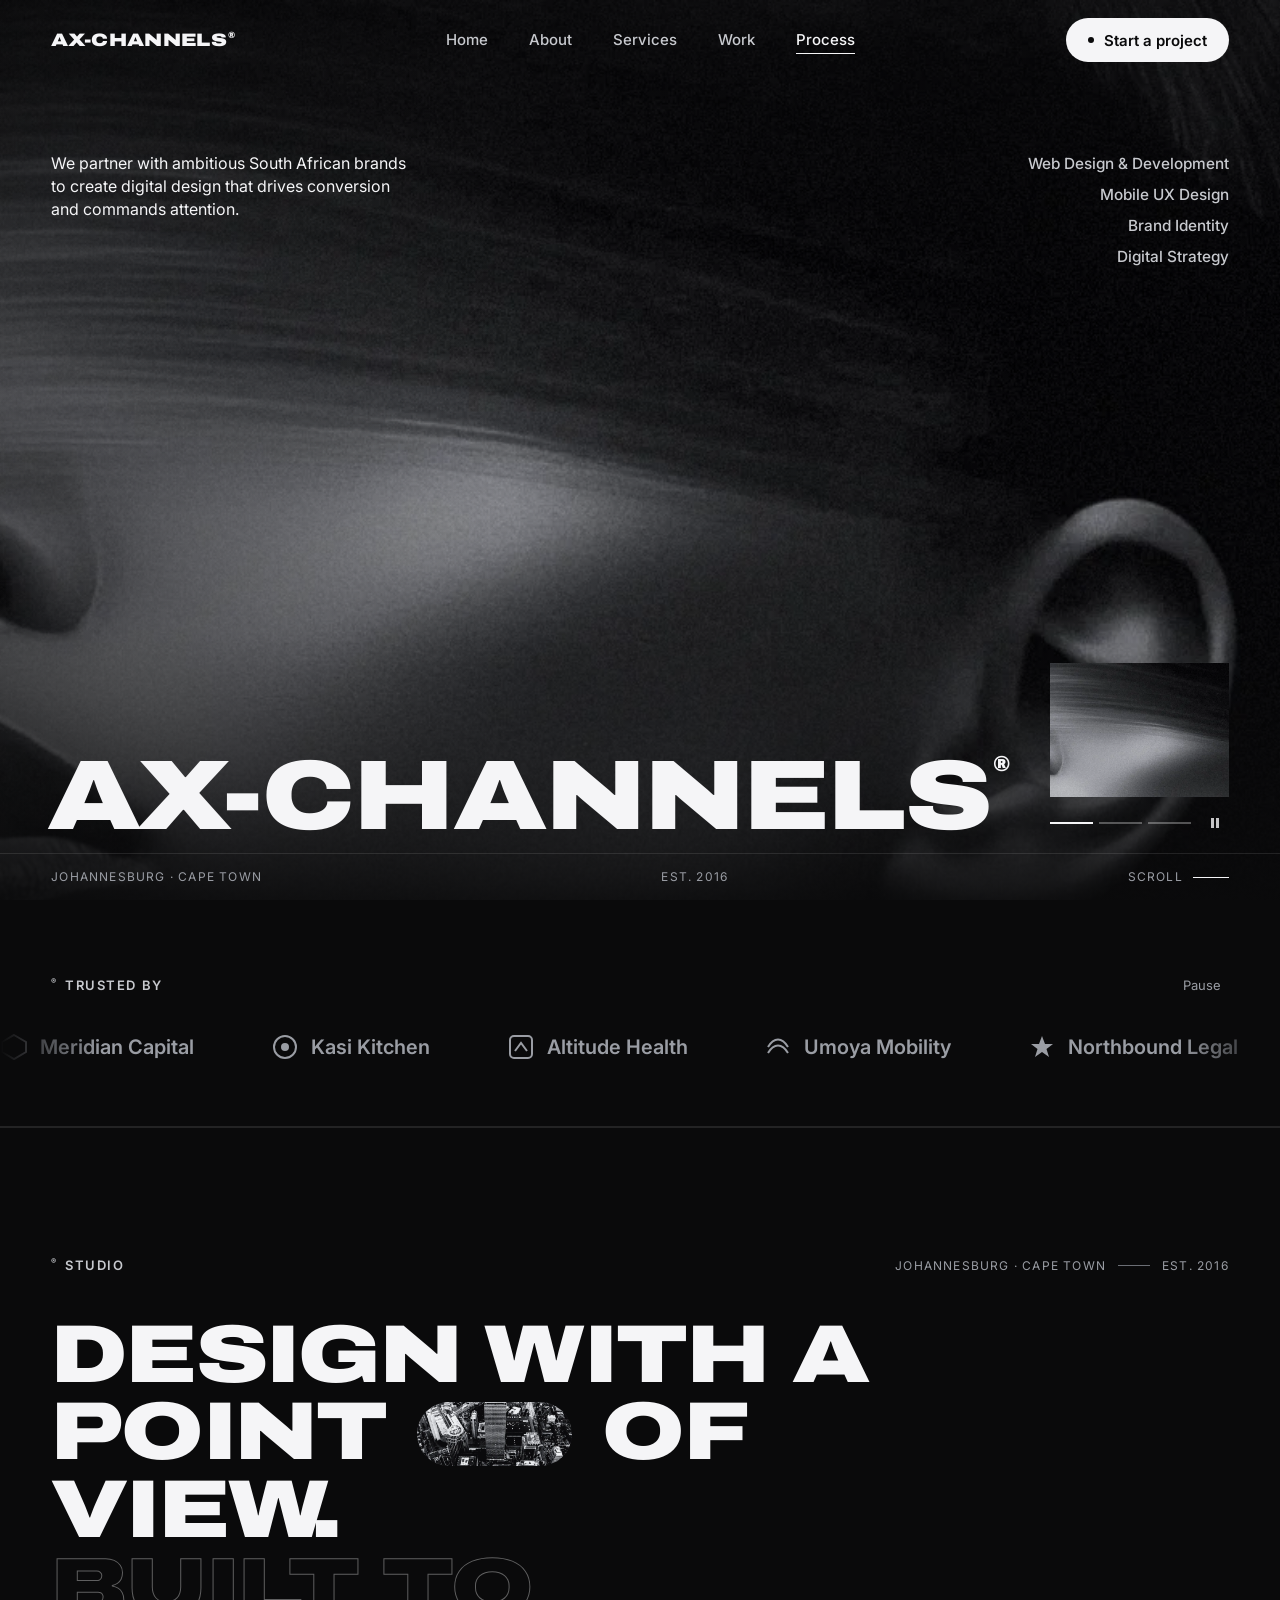
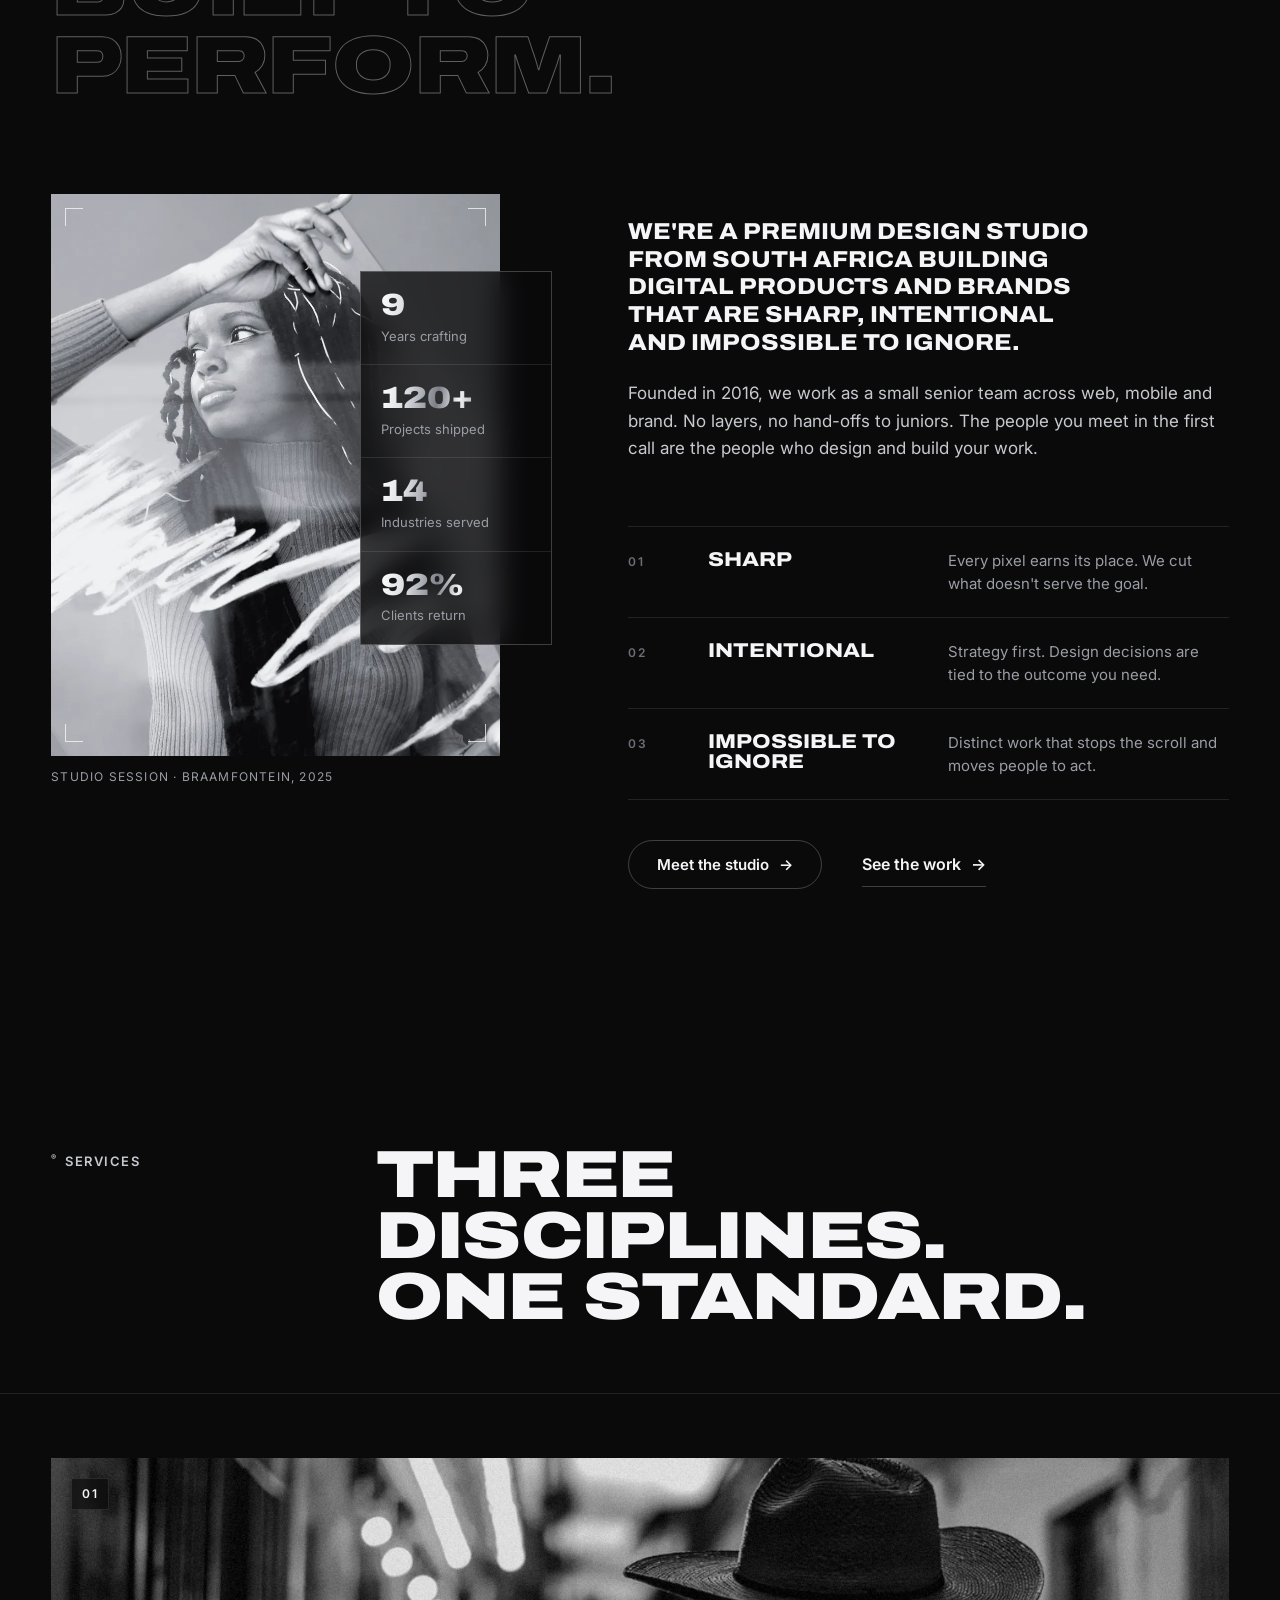
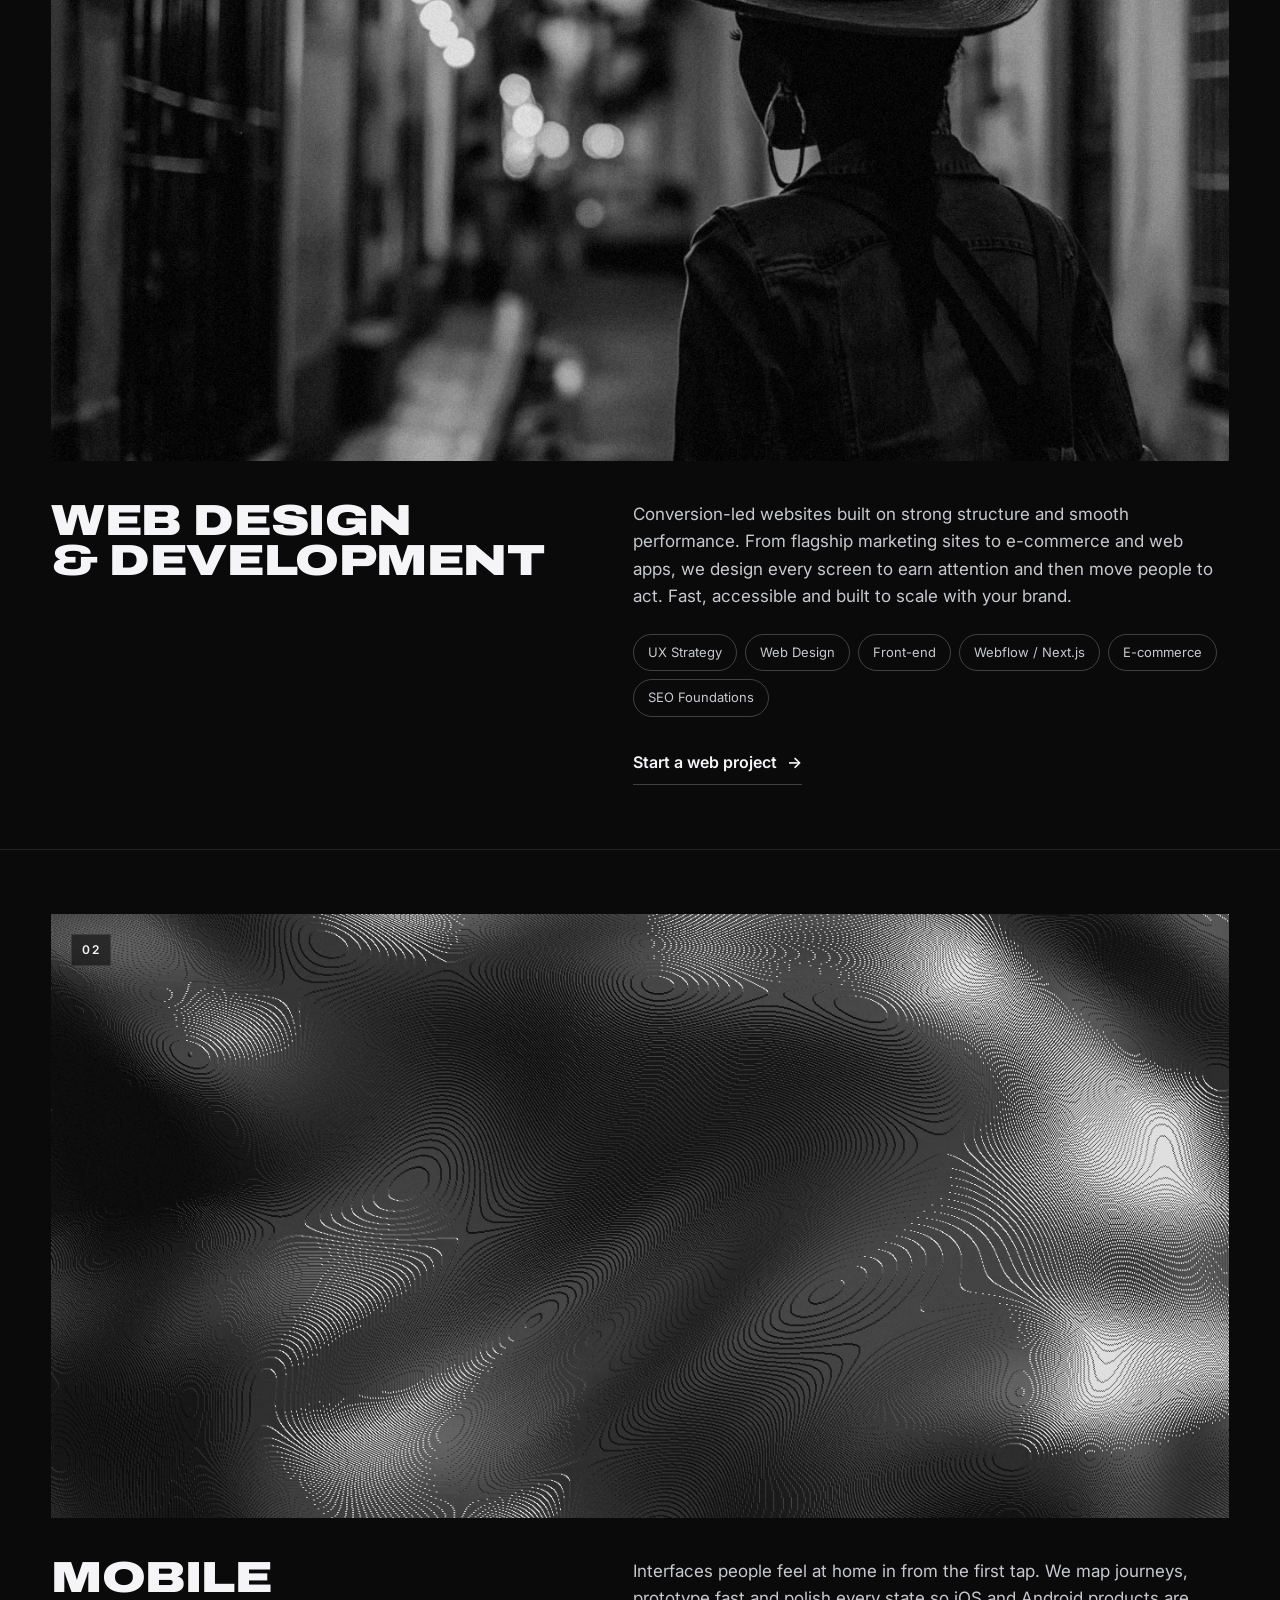
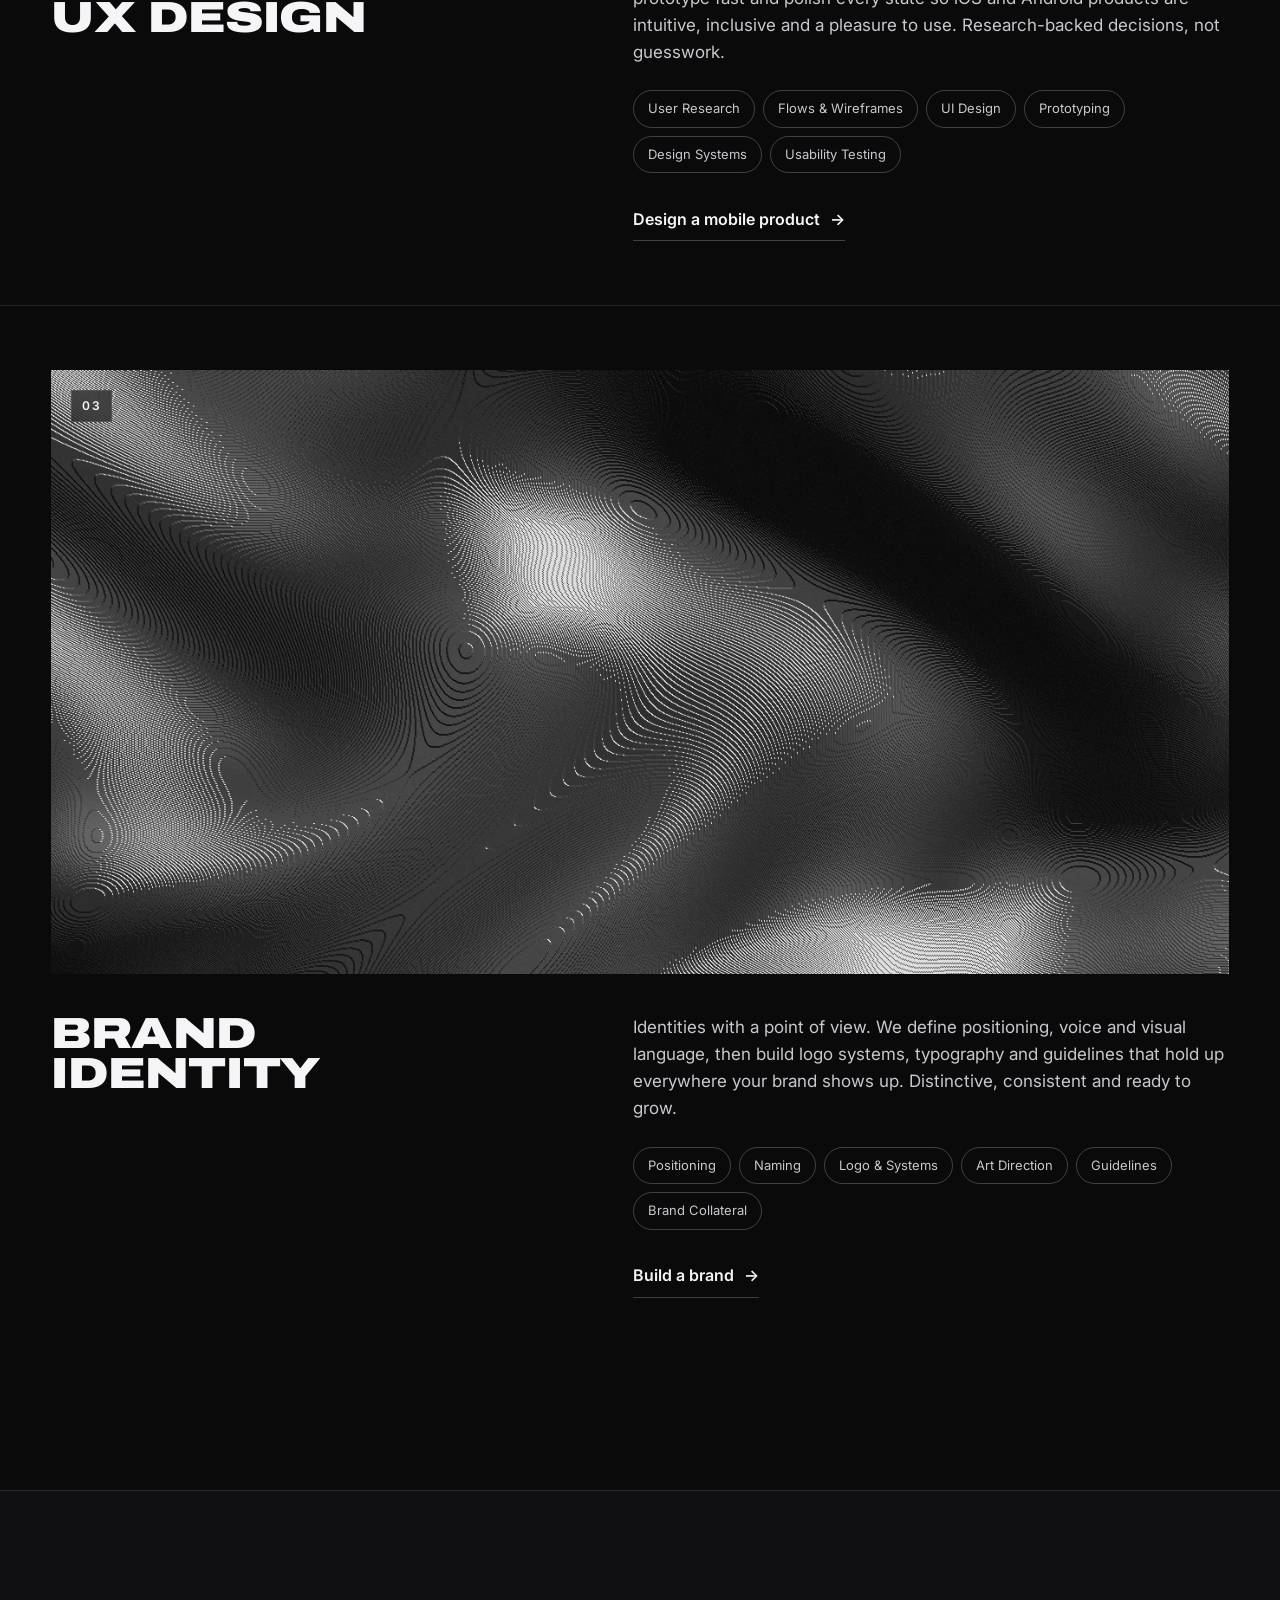
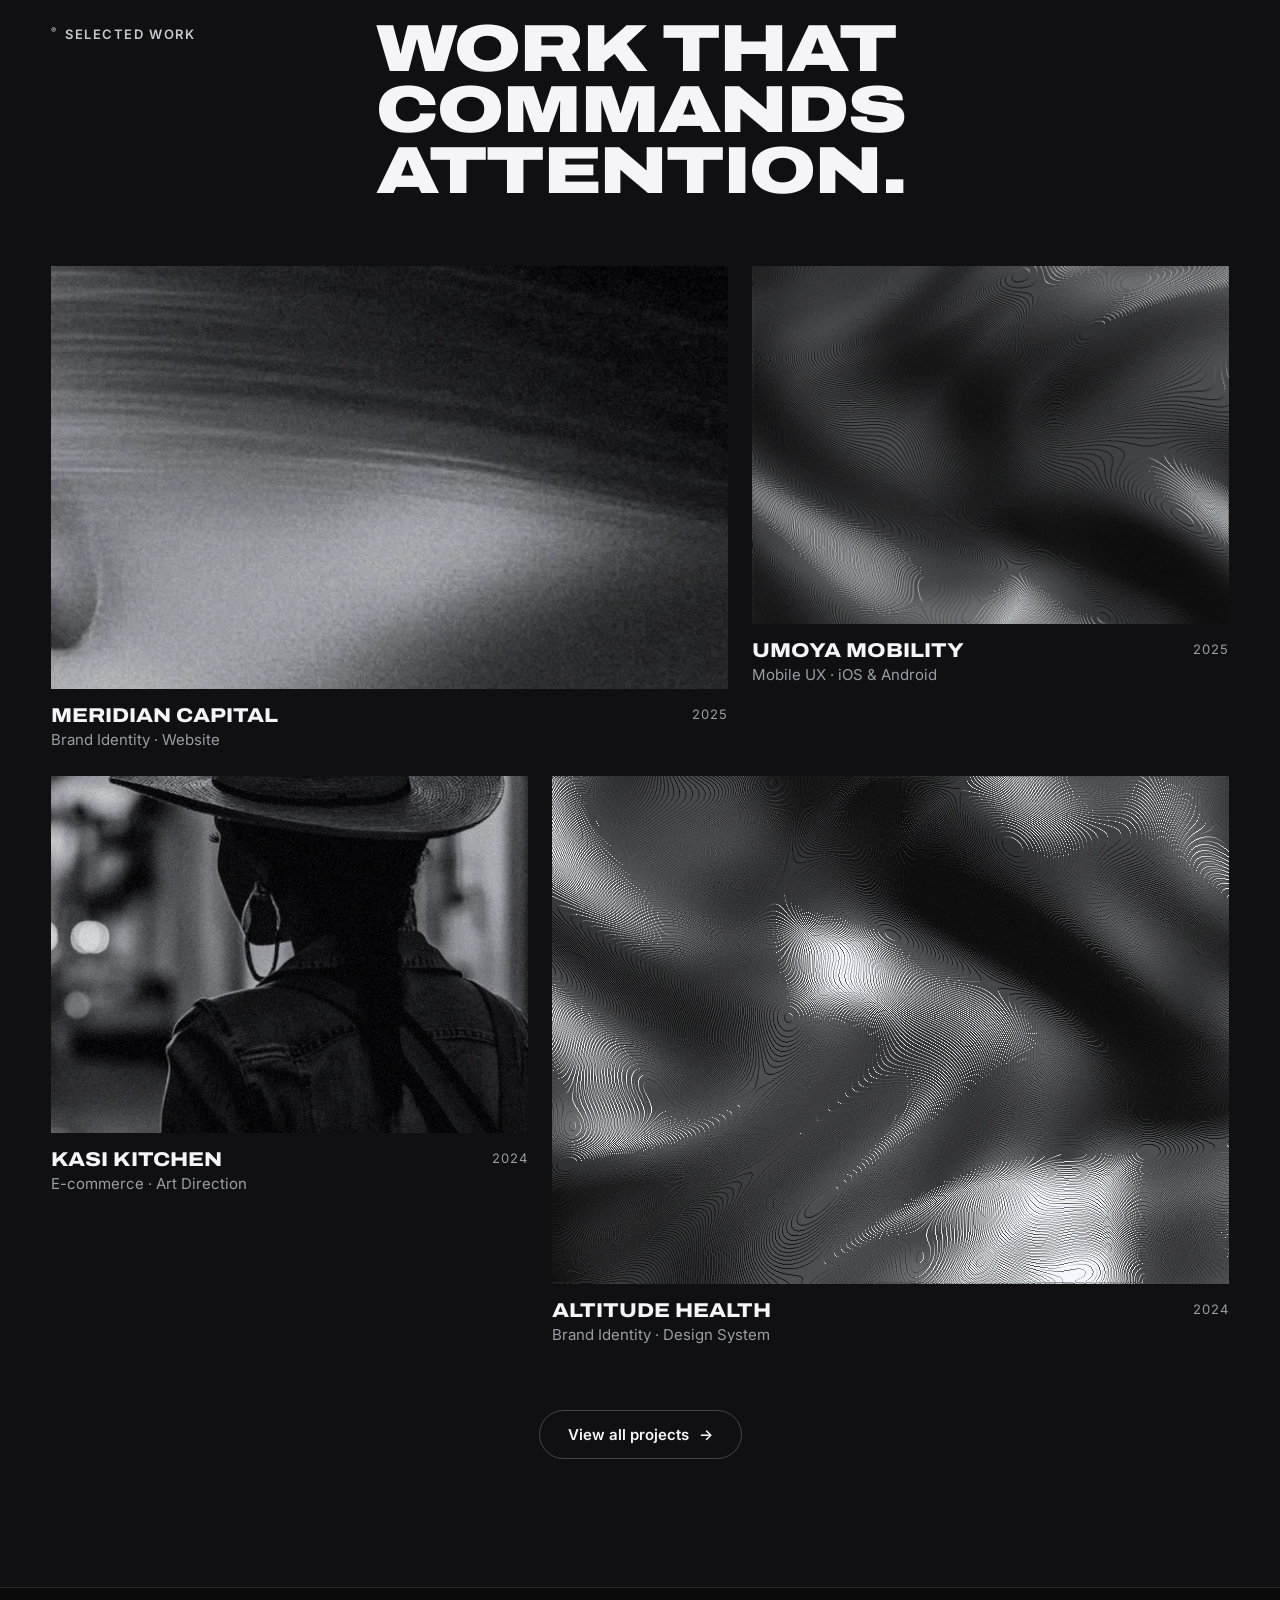
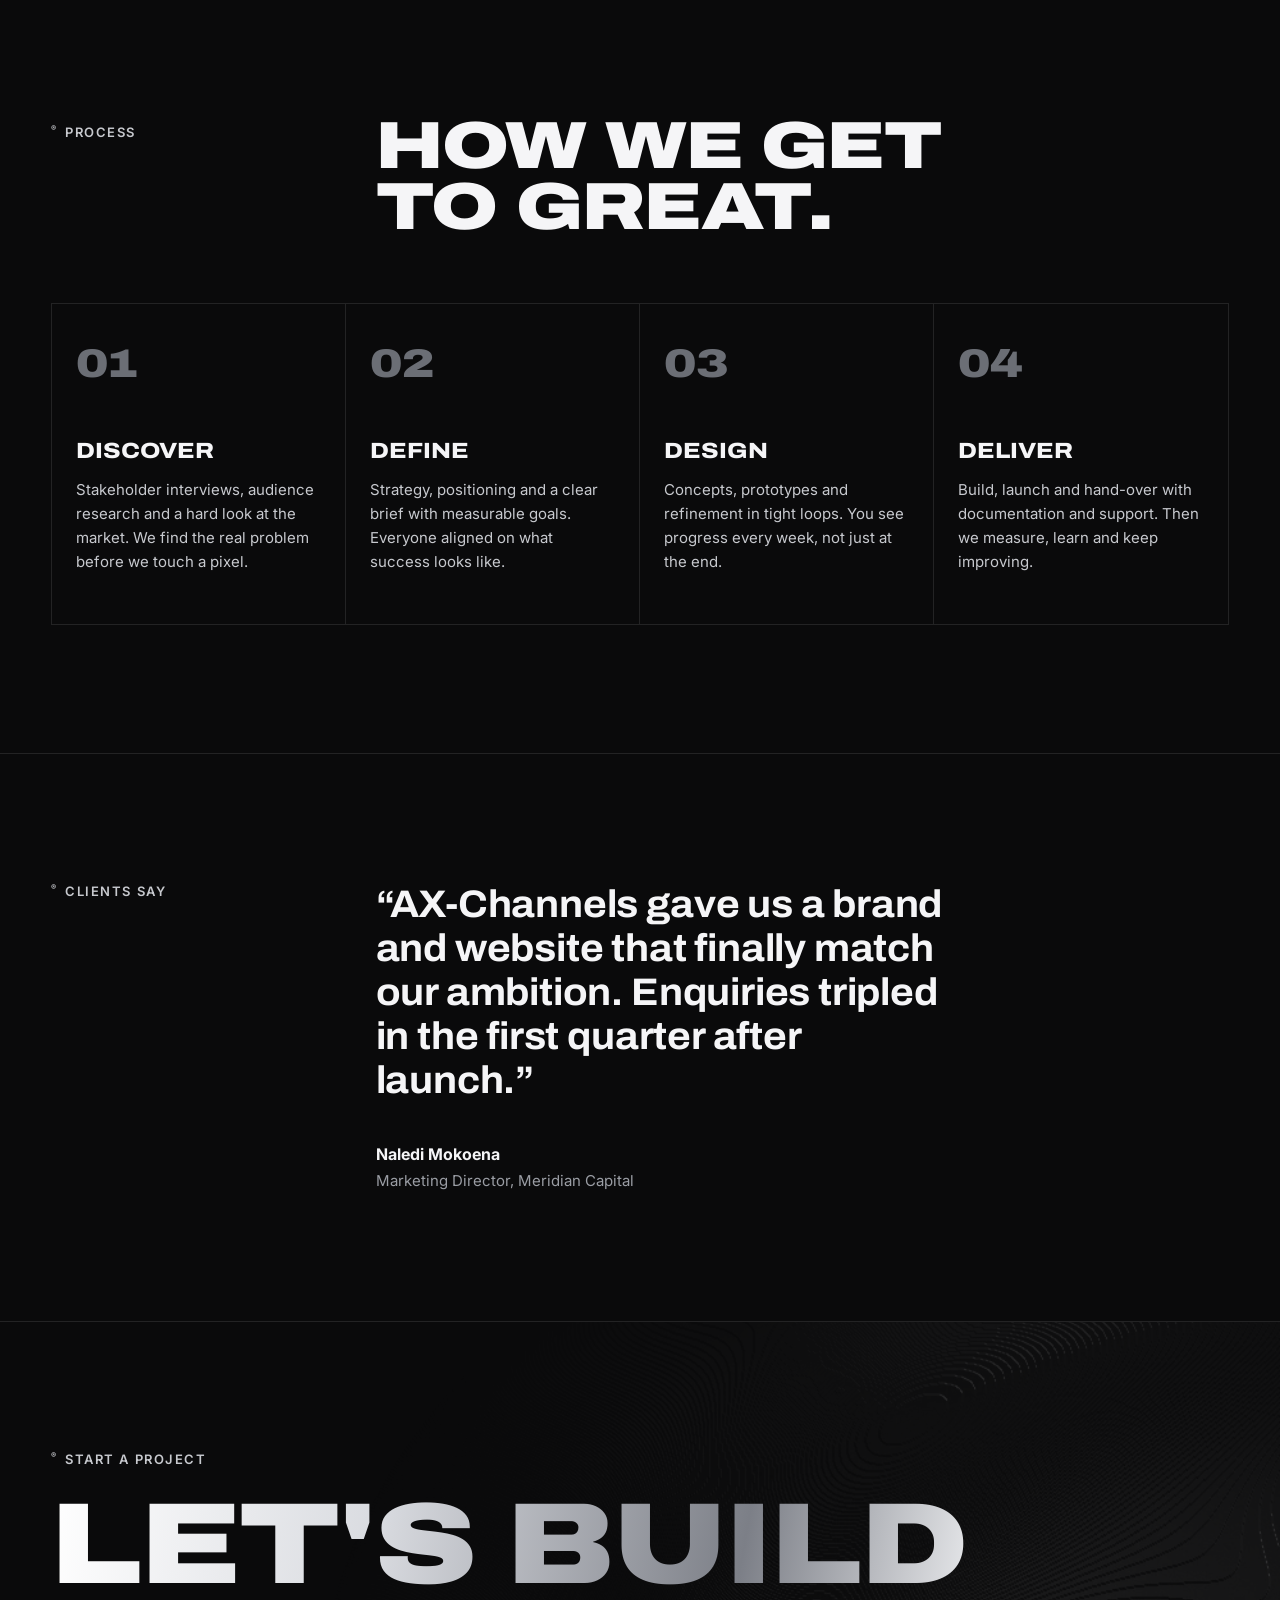
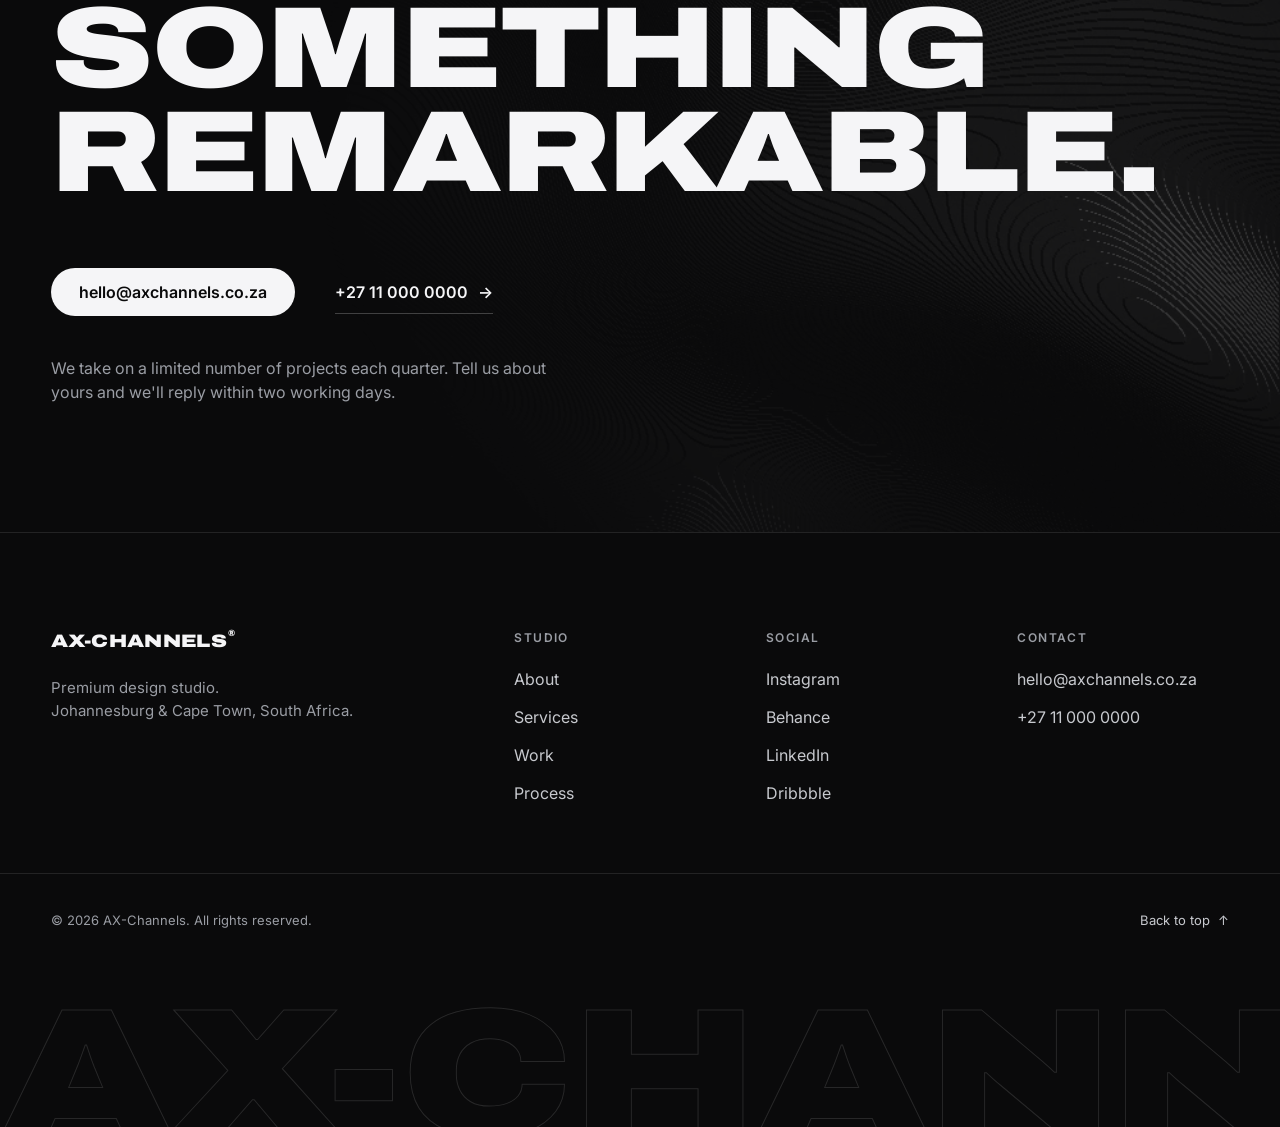
==== standalone-preview/index.html @ f53c07df "Add standalone single-file builds of the three pages Each file inlines the stylesheet, script and th" ====
<!doctype html>
<html lang="en">
<head>
  <meta charset="utf-8">
  <meta name="viewport" content="width=device-width, initial-scale=1">
  <title>AX-Channels® — Premium Design Studio, South Africa</title>
  <meta name="description" content="AX-Channels is a premium South African design studio crafting web design & development, mobile UX and brand identities that command attention and convert.">
  <meta property="og:title" content="AX-Channels® — Premium Design Studio">
  <meta property="og:description" content="Web design & development, mobile UX and brand identity for ambitious brands.">
  <meta property="og:image" content="[data-uri]">
  <meta property="og:type" content="website">
  <meta name="theme-color" content="#0a0a0b">
  <link rel="icon" href="[data-uri]" type="image/svg+xml">
  <link rel="preconnect" href="https://fonts.googleapis.com">
  <link rel="preconnect" href="https://fonts.gstatic.com" crossorigin>
  <link href="https://fonts.googleapis.com/css2?family=Archivo:wdth,wght@100..125,500..900&family=Inter:wght@400;500;600&display=swap" rel="stylesheet">
  <style>
/* ==========================================================================
   AX-Channels® — Design tokens
   Dark · Silver · White. Display: Archivo (wide, heavy). Body: Inter.
   ========================================================================== */
:root {
  --ink: #0a0a0b;
  --ink-2: #101012;
  --ink-3: #18181b;
  --ink-4: #232327;
  --white: #f5f5f7;
  --silver: #c7c9ce;
  --silver-2: #9a9da4;
  --silver-3: #6b6e75;
  --line: rgba(255, 255, 255, 0.10);
  --line-strong: rgba(255, 255, 255, 0.22);
  --chrome: linear-gradient(100deg, #ffffff 0%, #d9dbe0 18%, #7c7f87 38%, #f2f3f5 52%, #8f929a 68%, #ffffff 84%, #c2c4ca 100%);

  --font-display: "Archivo", "Arial Black", Impact, sans-serif;
  --font-body: "Inter", system-ui, -apple-system, "Segoe UI", sans-serif;

  --container: 1440px;
  --gutter: clamp(16px, 4vw, 64px);
  --space-1: 8px;
  --space-2: 16px;
  --space-3: 24px;
  --space-4: 40px;
  --space-5: 64px;
  --space-6: 96px;
  --space-7: 144px;

  --ease-out: cubic-bezier(0.16, 1, 0.3, 1);
  --dur-fast: 180ms;
  --dur: 320ms;
  --dur-slow: 900ms;
  --radius-pill: 999px;
}

/* --------------------------------------------------------------------------
   Reset
   -------------------------------------------------------------------------- */
*, *::before, *::after { box-sizing: border-box; }
html { scroll-behavior: smooth; -webkit-text-size-adjust: 100%; }
body {
  margin: 0;
  background: var(--ink);
  color: var(--white);
  font-family: var(--font-body);
  font-size: 1rem;
  line-height: 1.5;
  -webkit-font-smoothing: antialiased;
  overflow-x: hidden;
}
img { display: block; max-width: 100%; height: auto; }
a { color: inherit; text-decoration: none; }
ul, ol { margin: 0; padding: 0; list-style: none; }
h1, h2, h3, h4, p, figure, blockquote { margin: 0; }
button { font: inherit; color: inherit; background: none; border: 0; padding: 0; cursor: pointer; }
a, button, [role="tab"] { touch-action: manipulation; }

:focus-visible { outline: 2px solid var(--white); outline-offset: 4px; }
.sr-only { position: absolute; width: 1px; height: 1px; overflow: hidden; clip: rect(0 0 0 0); white-space: nowrap; }
.skip-link {
  position: fixed; top: 12px; left: 12px; z-index: 1000;
  padding: 12px 16px; background: var(--white); color: var(--ink);
  font-weight: 600; transform: translateY(-200%);
}
.skip-link:focus { transform: none; }

.container { width: 100%; max-width: var(--container); margin-inline: auto; padding-inline: var(--gutter); }
.section { padding-block: clamp(var(--space-6), 10vw, var(--space-7)); }

/* --------------------------------------------------------------------------
   Typography
   -------------------------------------------------------------------------- */
.eyebrow {
  font-size: 0.8125rem; font-weight: 600; letter-spacing: 0.12em; text-transform: uppercase;
  color: var(--silver);
}
.eyebrow sup { font-size: 0.6em; vertical-align: top; margin-right: 0.35em; }

.display, .display-sm, .display-xl, .wordmark, .brand {
  font-family: var(--font-display);
  font-weight: 900;
  font-variation-settings: "wdth" 125;
  text-transform: uppercase;
  line-height: 0.92;
  letter-spacing: -0.01em;
}
.display { font-size: clamp(2.25rem, 5.2vw, 4.75rem); }
.display-sm { font-size: clamp(1.75rem, 3.4vw, 3rem); }
.display-xl { font-size: clamp(2.75rem, 9vw, 9rem); line-height: 0.9; }

.statement {
  font-family: var(--font-display);
  font-weight: 800;
  font-variation-settings: "wdth" 110;
  text-transform: uppercase;
  font-size: clamp(1.25rem, 2.3vw, 2.125rem);
  line-height: 1.18;
  letter-spacing: 0.005em;
}

.chrome-text {
  background: var(--chrome);
  background-size: 200% 100%;
  -webkit-background-clip: text; background-clip: text;
  color: transparent;
  animation: chrome-sweep 7s linear infinite;
}
@keyframes chrome-sweep { to { background-position: -200% 0; } }

/* --------------------------------------------------------------------------
   Buttons & links
   -------------------------------------------------------------------------- */
.btn {
  display: inline-flex; align-items: center; gap: 10px;
  min-height: 44px; padding: 10px 22px;
  font-weight: 600; font-size: 0.9375rem; line-height: 1;
  border-radius: var(--radius-pill);
  transition: background-color var(--dur) var(--ease-out), color var(--dur) var(--ease-out), transform var(--dur) var(--ease-out), border-color var(--dur) var(--ease-out);
}
.btn-pill { background: var(--white); color: var(--ink); }
.btn-pill .dot { width: 6px; height: 6px; border-radius: 50%; background: currentColor; transition: transform var(--dur) var(--ease-out); }
.btn-pill:hover { background: var(--silver); }
.btn-pill:hover .dot { transform: scale(1.6); }
.btn-solid { background: var(--white); color: var(--ink); padding: 16px 28px; font-size: 1rem; }
.btn-solid:hover { background: var(--silver); transform: translateY(-2px); }
.btn-outline { border: 1px solid var(--line-strong); color: var(--white); padding: 16px 28px; }
.btn-outline:hover { border-color: var(--white); background: rgba(255,255,255,0.05); }

.link-arrow {
  display: inline-flex; align-items: center; gap: 10px; min-height: 44px;
  font-weight: 600; color: var(--white);
  border-bottom: 1px solid var(--line-strong);
  transition: border-color var(--dur) var(--ease-out), gap var(--dur) var(--ease-out);
}
.link-arrow:hover { border-color: var(--white); gap: 16px; }

/* --------------------------------------------------------------------------
   Header
   -------------------------------------------------------------------------- */
.site-header {
  position: fixed; inset: 0 0 auto 0; z-index: 100;
  border-bottom: 1px solid transparent;
  transition: background-color var(--dur) var(--ease-out), border-color var(--dur) var(--ease-out), backdrop-filter var(--dur);
}
.site-header.is-scrolled {
  background: rgba(10, 10, 11, 0.72);
  backdrop-filter: blur(14px); -webkit-backdrop-filter: blur(14px);
  border-color: var(--line);
}
.header-inner { display: flex; align-items: center; justify-content: space-between; gap: var(--space-3); height: 80px; }
.brand { font-size: 1.125rem; letter-spacing: 0.02em; line-height: 1; }
.brand sup { font-size: 0.5em; vertical-align: top; margin-left: 1px; }

.nav-list { display: flex; gap: clamp(20px, 3.2vw, 56px); }
.nav-link {
  display: inline-flex; align-items: center; min-height: 44px;
  font-size: 0.9375rem; font-weight: 500; color: var(--silver);
  position: relative; transition: color var(--dur-fast);
}
.nav-link::after {
  content: ""; position: absolute; left: 0; bottom: 8px; width: 100%; height: 1px;
  background: var(--white); transform: scaleX(0); transform-origin: left;
  transition: transform var(--dur) var(--ease-out);
}
.nav-link:hover, .nav-link.is-active { color: var(--white); }
.nav-link:hover::after, .nav-link.is-active::after { transform: scaleX(1); }

.header-actions { display: flex; align-items: center; gap: var(--space-2); }
.menu-toggle {
  display: none; width: 44px; height: 44px; flex-direction: column; justify-content: center; align-items: center; gap: 6px;
}
.menu-toggle span { display: block; width: 22px; height: 2px; background: var(--white); transition: transform var(--dur) var(--ease-out); }
.menu-toggle[aria-expanded="true"] span:first-child { transform: translateY(4px) rotate(45deg); }
.menu-toggle[aria-expanded="true"] span:last-child { transform: translateY(-4px) rotate(-45deg); }

.mobile-menu {
  background: var(--ink); border-top: 1px solid var(--line);
  padding: var(--space-3) var(--gutter) var(--space-4);
}
.mobile-menu ul { display: grid; gap: 4px; }
.mobile-menu a {
  display: block; padding: 14px 0; font-family: var(--font-display); font-weight: 800;
  font-variation-settings: "wdth" 115; text-transform: uppercase; font-size: 1.75rem; line-height: 1;
  border-bottom: 1px solid var(--line);
}
.mobile-menu .mobile-cta { color: var(--silver); font-family: var(--font-body); font-size: 1rem; font-weight: 600; text-transform: none; border: 0; padding-top: 24px; }

/* --------------------------------------------------------------------------
   Hero
   -------------------------------------------------------------------------- */
.hero {
  position: relative; min-height: 100svh;
  display: flex; flex-direction: column; justify-content: flex-end;
  padding-top: 80px; overflow: hidden; isolation: isolate;
}
.hero-media { position: absolute; inset: 0; z-index: -1; background: var(--ink); }
.hero-slide {
  position: absolute; inset: 0; width: 100%; height: 100%; object-fit: cover; object-position: 42% 45%;
  opacity: 0; transform: scale(1.06);
  transition: opacity 1.1s var(--ease-out), transform 7s linear;
}
.hero-slide.is-active { opacity: 1; transform: scale(1); }
.hero-shade {
  position: absolute; inset: 0;
  background:
    linear-gradient(180deg, rgba(10,10,11,0.5) 0%, rgba(10,10,11,0.08) 35%, rgba(10,10,11,0.3) 70%, rgba(10,10,11,0.94) 100%),
    linear-gradient(90deg, rgba(10,10,11,0.45) 0%, rgba(10,10,11,0) 40%);
}

.hero-grid {
  display: grid; grid-template-columns: minmax(0, 420px) 1fr auto; grid-template-rows: auto 1fr auto;
  gap: var(--space-3); flex: 1; padding-top: clamp(32px, 8vh, 96px);
}
.hero-lede { grid-column: 1; grid-row: 1; max-width: 36ch; font-size: clamp(1rem, 1.25vw, 1.25rem); line-height: 1.45; color: var(--white); }
.hero-services {
  grid-column: 3; grid-row: 1; text-align: right; display: grid; gap: 8px;
  font-size: clamp(0.9375rem, 1.2vw, 1.25rem); font-weight: 500; color: var(--silver);
}
.hero-services li { transition: color var(--dur-fast), transform var(--dur) var(--ease-out); }
.hero-services li:hover { color: var(--white); transform: translateX(-6px); }

.hero-bottom {
  grid-column: 1 / -1; grid-row: 3;
  display: flex; align-items: flex-end; justify-content: space-between; gap: var(--space-4);
  padding-bottom: clamp(56px, 7vh, 80px);
}
.wordmark {
  font-size: clamp(2.5rem, 7vw, 9rem);
  line-height: 0.82; margin-left: -0.04em; flex: 1 1 auto; min-width: 0;
  display: flex; align-items: flex-start;
}
.wordmark.is-fitted { font-size: var(--wordmark-size); }
.wordmark-text { display: inline-block; white-space: nowrap; }
.wordmark sup { font-size: 0.22em; vertical-align: top; margin-top: 0.12em; margin-left: 0.06em; }

.hero-carousel { flex: 0 0 auto; width: clamp(140px, 14vw, 220px); }
.carousel-frame { position: relative; aspect-ratio: 4 / 3; overflow: hidden; background: var(--ink-3); }
.carousel-frame img {
  position: absolute; inset: 0; width: 100%; height: 100%; object-fit: cover;
  opacity: 0; transition: opacity 700ms var(--ease-out);
}
.carousel-frame img.is-active { opacity: 1; }
.carousel-controls { display: flex; align-items: center; gap: 10px; margin-top: 12px; }
.carousel-progress { display: flex; gap: 6px; flex: 1; }
.carousel-progress button { flex: 1; height: 24px; display: flex; align-items: center; }
.carousel-progress i { display: block; width: 100%; height: 2px; background: rgba(255,255,255,0.3); position: relative; overflow: hidden; }
.carousel-progress i::after {
  content: ""; position: absolute; inset: 0; background: var(--white);
  transform: scaleX(0); transform-origin: left;
}
.carousel-progress button.is-active i::after { transform: scaleX(1); transition: transform var(--carousel-dur, 6000ms) linear; }
.carousel-progress button.is-done i::after { transform: scaleX(1); }
.carousel-pause { width: 28px; height: 28px; display: grid; place-items: center; color: var(--white); opacity: 0.8; }
.carousel-pause:hover { opacity: 1; }
.carousel-pause .ico-play { display: none; }
.carousel-pause[aria-pressed="true"] .ico-play { display: block; }
.carousel-pause[aria-pressed="true"] .ico-pause { display: none; }
.hero-carousel.is-paused .carousel-progress button.is-active i::after { transition: none; transform: scaleX(1); }

.hero-meta {
  position: absolute; left: 0; right: 0; bottom: 0;
  display: flex; justify-content: space-between; gap: var(--space-3);
  padding-block: 14px; border-top: 1px solid var(--line);
  font-size: 0.75rem; letter-spacing: 0.1em; text-transform: uppercase; color: var(--silver-2);
}
.scroll-hint { display: inline-flex; align-items: center; gap: 10px; }
.scroll-hint i { width: 36px; height: 1px; background: var(--silver-2); position: relative; overflow: hidden; }
.scroll-hint i::after { content: ""; position: absolute; inset: 0; background: var(--white); animation: slide-x 1.8s var(--ease-out) infinite; }
@keyframes slide-x { from { transform: translateX(-100%); } to { transform: translateX(100%); } }

/* --------------------------------------------------------------------------
   Marquee
   -------------------------------------------------------------------------- */
.marquee-section { padding-block: var(--space-5); border-bottom: 1px solid var(--line); }
.marquee-head { display: flex; justify-content: space-between; align-items: center; margin-bottom: var(--space-3); }
.marquee-pause { font-size: 0.8125rem; color: var(--silver-2); min-height: 44px; padding-inline: 8px; }
.marquee-pause:hover { color: var(--white); }
.marquee { overflow: hidden; mask-image: linear-gradient(90deg, transparent, #000 8%, #000 92%, transparent); -webkit-mask-image: linear-gradient(90deg, transparent, #000 8%, #000 92%, transparent); }
.marquee-track {
  display: flex; gap: clamp(40px, 6vw, 96px); width: max-content;
  animation: marquee 40s linear infinite;
}
.marquee.is-paused .marquee-track, .marquee:hover .marquee-track, .marquee:focus-within .marquee-track { animation-play-state: paused; }
.marquee-track li {
  display: inline-flex; align-items: center; gap: 12px; white-space: nowrap;
  font-weight: 600; font-size: 1.25rem; color: var(--silver-2);
  transition: color var(--dur-fast);
}
.marquee-track li:hover { color: var(--white); }
@keyframes marquee { to { transform: translateX(-50%); } }

/* --------------------------------------------------------------------------
   Layout helpers
   -------------------------------------------------------------------------- */
.split { display: grid; grid-template-columns: minmax(180px, 1fr) minmax(0, 3fr); gap: var(--space-4); align-items: start; }
.section-head { display: grid; grid-template-columns: minmax(180px, 1fr) minmax(0, 3fr); gap: var(--space-4); margin-bottom: var(--space-5); align-items: start; }
.section-head .eyebrow { padding-top: 0.5em; }

/* --------------------------------------------------------------------------
   Studio (home) — editorial manifesto + framed portrait with ledger
   -------------------------------------------------------------------------- */
.studio { border-top: 1px solid var(--line); overflow: hidden; }
.studio-top { display: flex; justify-content: space-between; align-items: center; gap: var(--space-3); margin-bottom: var(--space-4); }
.studio-tag { display: inline-flex; align-items: center; gap: 12px; font-size: 0.75rem; letter-spacing: 0.1em; text-transform: uppercase; color: var(--silver-2); }
.studio-tag i { width: 32px; height: 1px; background: var(--silver-3); }

.studio-manifesto { font-size: clamp(2.25rem, 6.4vw, 6.25rem); line-height: 0.95; max-width: 14ch; }
.studio-manifesto .line { display: block; }
.studio-manifesto .muted { color: transparent; -webkit-text-stroke: 1px rgba(255,255,255,0.35); }
.inline-media {
  display: inline-block; vertical-align: -0.08em; width: 1.9em; height: 0.78em; margin-inline: 0.08em;
  overflow: hidden; border-radius: var(--radius-pill); background: var(--ink-3);
  transition: width var(--dur-slow) var(--ease-out);
}
.inline-media img { width: 100%; height: 100%; object-fit: cover; object-position: 50% 40%; transform: scale(1.15); transition: transform 6s linear; }
.studio-manifesto:hover .inline-media { width: 2.6em; }
.studio-manifesto:hover .inline-media img { transform: scale(1); }

.studio-grid {
  display: grid; grid-template-columns: minmax(0, 5fr) minmax(0, 6fr);
  gap: clamp(var(--space-4), 6vw, var(--space-7)); margin-top: clamp(var(--space-5), 7vw, var(--space-6)); align-items: start;
}
.studio-figure { position: relative; padding-right: clamp(24px, 4vw, 56px); }
.studio-frame { position: relative; aspect-ratio: 4 / 5; overflow: hidden; background: var(--ink-3); }
.studio-frame img { width: 100%; height: 100%; object-fit: cover; object-position: 55% 30%; transform: scale(1.04); transition: transform 1.4s var(--ease-out); }
.studio-figure:hover .studio-frame img { transform: scale(1); }
.studio-frame .corner { position: absolute; width: 18px; height: 18px; border: 1px solid rgba(255,255,255,0.7); }
.studio-frame .tl { top: 14px; left: 14px; border-right: 0; border-bottom: 0; }
.studio-frame .tr { top: 14px; right: 14px; border-left: 0; border-bottom: 0; }
.studio-frame .bl { bottom: 14px; left: 14px; border-right: 0; border-top: 0; }
.studio-frame .br { bottom: 14px; right: 14px; border-left: 0; border-top: 0; }
.studio-figure figcaption { margin-top: 12px; font-size: 0.75rem; letter-spacing: 0.1em; text-transform: uppercase; color: var(--silver-2); }

.ledger {
  position: absolute; right: 0; top: clamp(32px, 6vw, 80px); width: clamp(150px, 15vw, 210px);
  display: grid; background: rgba(10,10,11,0.78); backdrop-filter: blur(14px); -webkit-backdrop-filter: blur(14px);
  border: 1px solid var(--line-strong);
}
.ledger > div { padding: 18px 20px; border-bottom: 1px solid var(--line); }
.ledger > div:last-child { border-bottom: 0; }
.ledger strong {
  display: block; font-family: var(--font-display); font-weight: 900; font-variation-settings: "wdth" 120;
  font-size: clamp(1.625rem, 2.4vw, 2.25rem); line-height: 1;
  background: var(--chrome); -webkit-background-clip: text; background-clip: text; color: transparent;
}
.ledger span { display: block; margin-top: 6px; color: var(--silver-2); font-size: 0.8125rem; }

.studio-body { padding-top: clamp(0px, 2vw, 24px); }
.studio-lede {
  font-family: var(--font-display); font-weight: 800; font-variation-settings: "wdth" 110; text-transform: uppercase;
  font-size: clamp(1.125rem, 1.8vw, 1.625rem); line-height: 1.2; max-width: 30ch;
}
.studio-copy { margin-top: var(--space-3); color: var(--silver); font-size: 1.0625rem; line-height: 1.6; max-width: 54ch; }

.principles { margin-top: var(--space-5); border-top: 1px solid var(--line); }
.principles li {
  display: grid; grid-template-columns: 56px minmax(0, 1fr) minmax(0, 1.3fr); gap: var(--space-3); align-items: baseline;
  padding: 22px 0; border-bottom: 1px solid var(--line); transition: padding-left var(--dur) var(--ease-out);
}
.principles li:hover { padding-left: 8px; }
.principle-no { font-size: 0.75rem; letter-spacing: 0.12em; color: var(--silver-3); font-weight: 600; }
.principles h3 { font-family: var(--font-display); font-weight: 800; font-variation-settings: "wdth" 115; text-transform: uppercase; font-size: 1.25rem; line-height: 1; }
.principles p { color: var(--silver-2); font-size: 0.9375rem; line-height: 1.5; }
.studio-actions { display: flex; flex-wrap: wrap; align-items: center; gap: var(--space-3) var(--space-4); margin-top: var(--space-4); }

/* legacy stats (kept for inner pages) */
.stats {
  display: grid; grid-template-columns: repeat(4, 1fr); gap: var(--space-3);
  margin-top: var(--space-5); padding-top: var(--space-4); border-top: 1px solid var(--line);
}
.stats strong {
  display: block; font-family: var(--font-display); font-weight: 900; font-variation-settings: "wdth" 120;
  font-size: clamp(2rem, 3.6vw, 3.5rem); line-height: 1;
  background: var(--chrome); -webkit-background-clip: text; background-clip: text; color: transparent;
}
.stats span { display: block; margin-top: 10px; color: var(--silver-2); font-size: 0.9375rem; }

/* --------------------------------------------------------------------------
   Services
   -------------------------------------------------------------------------- */
.service { padding-block: var(--space-5); border-top: 1px solid var(--line); }
.service-media { position: relative; overflow: hidden; aspect-ratio: 16 / 8.2; background: var(--ink-3); }
.service-media img { width: 100%; height: 100%; object-fit: cover; transform: scale(1.03); transition: transform 1.2s var(--ease-out), filter 1.2s var(--ease-out); filter: grayscale(1) brightness(0.9); }
.service:hover .service-media img { transform: scale(1); filter: grayscale(1) brightness(1); }
.service-media .index {
  position: absolute; top: 20px; left: 20px; padding: 6px 10px;
  font-size: 0.75rem; letter-spacing: 0.12em; font-weight: 600;
  background: rgba(10,10,11,0.6); backdrop-filter: blur(8px); border: 1px solid var(--line);
}
.service-body {
  display: grid; grid-template-columns: minmax(0, 1fr) minmax(0, 1.1fr); gap: var(--space-4);
  padding-top: var(--space-4);
}
.service-body p { font-size: 1.0625rem; line-height: 1.6; color: var(--silver); max-width: 60ch; }
.tags { display: flex; flex-wrap: wrap; gap: 8px; margin-block: var(--space-3); }
.tags li { padding: 8px 14px; border: 1px solid var(--line-strong); border-radius: var(--radius-pill); font-size: 0.8125rem; color: var(--silver); white-space: nowrap; }

/* --------------------------------------------------------------------------
   Work
   -------------------------------------------------------------------------- */
.work { background: var(--ink-2); border-block: 1px solid var(--line); }
.work-grid { display: grid; grid-template-columns: repeat(12, 1fr); gap: var(--space-3); }
.work-card { display: block; position: relative; }
.span-7 { grid-column: span 7; }
.span-5 { grid-column: span 5; }
.work-card figure { overflow: hidden; aspect-ratio: 4 / 3; background: var(--ink-3); }
.work-card.tall figure { aspect-ratio: 16 / 10; }
.work-card img { width: 100%; height: 100%; object-fit: cover; transition: transform 1.2s var(--ease-out); }
.work-card:hover img { transform: scale(1.04); }
.work-meta { display: grid; grid-template-columns: 1fr auto; gap: 4px 16px; padding-top: 16px; }
.work-meta h3 { font-family: var(--font-display); font-weight: 800; font-variation-settings: "wdth" 115; text-transform: uppercase; font-size: 1.25rem; line-height: 1; }
.work-meta p { grid-column: 1; color: var(--silver-2); font-size: 0.9375rem; }
.work-meta span { grid-column: 2; grid-row: 1 / span 2; color: var(--silver-2); font-size: 0.8125rem; letter-spacing: 0.08em; }
.work-foot { margin-top: var(--space-5); display: flex; justify-content: center; }

/* --------------------------------------------------------------------------
   Process
   -------------------------------------------------------------------------- */
.steps { display: grid; grid-template-columns: repeat(4, 1fr); border: 1px solid var(--line); }
.steps li { padding: var(--space-4) var(--space-3); border-right: 1px solid var(--line); display: grid; align-content: start; gap: var(--space-2); min-height: 320px; transition: background-color var(--dur); }
.steps li:last-child { border-right: 0; }
.steps li:hover { background: rgba(255,255,255,0.03); }
.step-no { font-family: var(--font-display); font-weight: 900; font-variation-settings: "wdth" 125; font-size: 2.5rem; line-height: 1; color: var(--silver-3); margin-bottom: var(--space-4); }
.steps h3 { font-family: var(--font-display); font-weight: 800; font-variation-settings: "wdth" 115; text-transform: uppercase; font-size: 1.375rem; line-height: 1; }
.steps p { color: var(--silver); font-size: 0.9375rem; line-height: 1.6; }

/* --------------------------------------------------------------------------
   Testimonial
   -------------------------------------------------------------------------- */
.testimonial { border-top: 1px solid var(--line); }
.quote blockquote {
  font-family: var(--font-display); font-weight: 700; font-variation-settings: "wdth" 105;
  font-size: clamp(1.5rem, 3vw, 2.75rem); line-height: 1.15; letter-spacing: -0.005em; max-width: 24ch;
}
.quote figcaption { margin-top: var(--space-4); display: grid; gap: 4px; }
.quote figcaption span { color: var(--silver-2); font-size: 0.9375rem; }

/* --------------------------------------------------------------------------
   CTA
   -------------------------------------------------------------------------- */
.cta { position: relative; overflow: hidden; border-top: 1px solid var(--line); }
.cta-bg {
  position: absolute; inset: 0; z-index: -1;
  background: url("[data-uri]") center / cover no-repeat;
  opacity: 0.22; filter: grayscale(1);
  mask-image: radial-gradient(70% 90% at 80% 50%, #000 20%, transparent 80%);
  -webkit-mask-image: radial-gradient(70% 90% at 80% 50%, #000 20%, transparent 80%);
}
.cta .display-xl { margin-top: var(--space-3); }
.cta-row { display: flex; flex-wrap: wrap; align-items: center; gap: var(--space-3) var(--space-4); margin-top: var(--space-5); }
.cta-note { margin-top: var(--space-4); color: var(--silver-2); max-width: 52ch; }

/* --------------------------------------------------------------------------
   Inner pages — hero
   -------------------------------------------------------------------------- */
.page-hero { position: relative; padding-top: calc(80px + clamp(48px, 8vw, 112px)); padding-bottom: clamp(var(--space-5), 7vw, var(--space-6)); overflow: hidden; }
.page-hero-grid { display: grid; grid-template-columns: minmax(0, 7fr) minmax(0, 5fr); gap: clamp(var(--space-4), 5vw, var(--space-6)); align-items: end; }
.page-hero .display-xl { margin-top: var(--space-3); font-size: clamp(2.5rem, 6.1vw, 5.75rem); overflow-wrap: anywhere; }
.page-hero .lede { margin-top: var(--space-4); max-width: 46ch; color: var(--silver); font-size: clamp(1rem, 1.3vw, 1.25rem); line-height: 1.55; }
.page-hero-figure { position: relative; aspect-ratio: 4 / 5; overflow: hidden; background: var(--ink-3); }
.page-hero-figure img { width: 100%; height: 100%; object-fit: cover; object-position: 50% 20%; transform: scale(1.06); animation: settle 2.4s var(--ease-out) forwards; }
@keyframes settle { to { transform: scale(1); } }
.page-hero-figure .tag {
  position: absolute; left: 16px; bottom: 16px; padding: 8px 12px;
  font-size: 0.75rem; letter-spacing: 0.12em; text-transform: uppercase; font-weight: 600;
  background: rgba(10,10,11,0.6); backdrop-filter: blur(8px); border: 1px solid var(--line);
}
.page-meta {
  display: flex; justify-content: space-between; gap: var(--space-3); flex-wrap: wrap;
  margin-top: clamp(var(--space-4), 5vw, var(--space-5)); padding-top: 14px; border-top: 1px solid var(--line);
  font-size: 0.75rem; letter-spacing: 0.1em; text-transform: uppercase; color: var(--silver-2);
}

/* --------------------------------------------------------------------------
   About — story
   -------------------------------------------------------------------------- */
.story { border-top: 1px solid var(--line); }
.story-grid { display: grid; grid-template-columns: minmax(180px, 1fr) minmax(0, 2fr) minmax(0, 1.4fr); gap: var(--space-4); align-items: start; }
.story-copy p { color: var(--silver); font-size: 1.0625rem; line-height: 1.65; max-width: 56ch; }
.story-copy p + p { margin-top: var(--space-3); }
.story-copy .statement { color: var(--white); margin-bottom: var(--space-4); max-width: 22ch; }
.story-figure { position: relative; margin-top: clamp(0px, 6vw, 96px); }
.story-figure .frame { aspect-ratio: 3 / 4; overflow: hidden; background: var(--ink-3); }
.story-figure img { width: 100%; height: 100%; object-fit: cover; object-position: 50% 15%; }
.story-figure .pull {
  position: absolute; left: clamp(-48px, -4vw, -24px); bottom: clamp(24px, 4vw, 56px); max-width: 22ch;
  padding: 20px 22px; background: var(--ink); border: 1px solid var(--line-strong);
  font-family: var(--font-display); font-weight: 700; font-variation-settings: "wdth" 105; font-size: 1.0625rem; line-height: 1.25;
}
.story-figure figcaption { margin-top: 12px; font-size: 0.75rem; letter-spacing: 0.1em; text-transform: uppercase; color: var(--silver-2); }

/* --------------------------------------------------------------------------
   About — values
   -------------------------------------------------------------------------- */
.values { background: var(--ink-2); border-block: 1px solid var(--line); }
.values-grid { display: grid; grid-template-columns: repeat(2, 1fr); border: 1px solid var(--line); }
.values-grid li { padding: var(--space-4); border-right: 1px solid var(--line); border-bottom: 1px solid var(--line); display: grid; grid-template-columns: 64px 1fr; gap: var(--space-3); transition: background-color var(--dur); }
.values-grid li:nth-child(2n) { border-right: 0; }
.values-grid li:nth-last-child(-n+2) { border-bottom: 0; }
.values-grid li:hover { background: rgba(255,255,255,0.03); }
.values-grid .no { font-family: var(--font-display); font-weight: 900; font-variation-settings: "wdth" 125; font-size: 2rem; line-height: 1; color: var(--silver-3); }
.values-grid h3 { font-family: var(--font-display); font-weight: 800; font-variation-settings: "wdth" 115; text-transform: uppercase; font-size: clamp(1.375rem, 2.2vw, 1.875rem); line-height: 1; }
.values-grid p { margin-top: 14px; color: var(--silver); font-size: 0.9375rem; line-height: 1.6; max-width: 44ch; }

/* --------------------------------------------------------------------------
   About — culture
   -------------------------------------------------------------------------- */
.culture-grid { display: grid; grid-template-columns: minmax(0, 5fr) minmax(0, 7fr); gap: clamp(var(--space-4), 6vw, var(--space-7)); align-items: center; }
.culture-figure { aspect-ratio: 1; overflow: hidden; background: var(--ink-3); position: relative; }
.culture-figure img { width: 100%; height: 100%; object-fit: cover; object-position: 60% 30%; filter: brightness(0.95); transition: transform 1.4s var(--ease-out); }
.culture-figure:hover img { transform: scale(1.03); }
.culture-figure::after { content: ""; position: absolute; inset: 0; background: linear-gradient(180deg, transparent 60%, rgba(10,10,11,0.6)); pointer-events: none; }
.culture-figure .tag { position: absolute; left: 16px; bottom: 16px; font-size: 0.75rem; letter-spacing: 0.1em; text-transform: uppercase; color: var(--silver); }
.culture-body .display { max-width: 12ch; margin-top: var(--space-3); }
.facts { display: grid; grid-template-columns: repeat(2, 1fr); gap: 0 var(--space-4); margin-top: var(--space-5); border-top: 1px solid var(--line); }
.facts > div { display: grid; gap: 4px; padding: 18px 0; border-bottom: 1px solid var(--line); }
.facts dt { font-size: 0.75rem; letter-spacing: 0.12em; text-transform: uppercase; color: var(--silver-2); font-weight: 600; }
.facts dd { margin: 0; font-weight: 500; }

/* --------------------------------------------------------------------------
   About — timeline
   -------------------------------------------------------------------------- */
.timeline { border-top: 1px solid var(--line); }
.timeline-track { display: grid; grid-template-columns: repeat(5, 1fr); border-top: 1px solid var(--line-strong); }
.timeline-track li { padding: var(--space-3) var(--space-3) var(--space-3) 0; border-right: 1px solid var(--line); margin-right: var(--space-3); position: relative; }
.timeline-track li::before { content: ""; position: absolute; top: -1px; left: 0; width: 32px; height: 1px; background: var(--white); }
.timeline-track li:last-child { border-right: 0; margin-right: 0; }
.timeline-track .year { font-family: var(--font-display); font-weight: 900; font-variation-settings: "wdth" 120; font-size: clamp(1.75rem, 3vw, 2.75rem); line-height: 1; background: var(--chrome); -webkit-background-clip: text; background-clip: text; color: transparent; }
.timeline-track h3 { margin-top: 14px; font-weight: 600; font-size: 1rem; }
.timeline-track p { margin-top: 6px; color: var(--silver-2); font-size: 0.9375rem; line-height: 1.5; }

/* --------------------------------------------------------------------------
   Work page — filters & grid
   -------------------------------------------------------------------------- */
.filters { display: flex; flex-wrap: wrap; gap: 8px; margin-top: var(--space-4); }
.filters button {
  min-height: 44px; padding: 10px 18px; border: 1px solid var(--line-strong); border-radius: var(--radius-pill);
  font-size: 0.875rem; font-weight: 600; color: var(--silver);
  transition: background-color var(--dur-fast), color var(--dur-fast), border-color var(--dur-fast);
}
.filters button:hover { color: var(--white); border-color: var(--white); }
.filters button[aria-pressed="true"] { background: var(--white); color: var(--ink); border-color: var(--white); }
.filters .count { margin-left: 8px; font-size: 0.75rem; color: var(--silver-3); }
.filters button[aria-pressed="true"] .count { color: var(--silver-3); }

.work-page { padding-top: 0; background: var(--ink); border: 0; }
.work-page .work-grid { grid-auto-flow: dense; }
.work-card.span-4 { grid-column: span 4; }
.work-card.span-6 { grid-column: span 6; }
.work-card.span-8 { grid-column: span 8; }
/* row-matched ratios: every card in a row resolves to the same height */
.work-card.ar-7-5 figure { aspect-ratio: 7 / 5; }
.work-card.ar-8-5 figure { aspect-ratio: 8 / 5; }
.work-card.ar-6-5 figure { aspect-ratio: 6 / 5; }
.work-card.ar-4-5 figure { aspect-ratio: 4 / 5; }
.work-card.ar-1 figure { aspect-ratio: 1; }
.work-card figure { position: relative; }
.work-card .ref { position: absolute; top: 14px; left: 14px; font-size: 0.75rem; letter-spacing: 0.12em; font-weight: 600; padding: 6px 10px; background: rgba(10,10,11,0.6); backdrop-filter: blur(8px); border: 1px solid var(--line); }
.work-card .hover-cta {
  position: absolute; right: 14px; bottom: 14px; display: inline-flex; align-items: center; gap: 8px;
  padding: 10px 16px; border-radius: var(--radius-pill); background: var(--white); color: var(--ink);
  font-size: 0.8125rem; font-weight: 600; opacity: 0; transform: translateY(8px);
  transition: opacity var(--dur) var(--ease-out), transform var(--dur) var(--ease-out);
}
.work-card:hover .hover-cta, .work-card:focus-visible .hover-cta { opacity: 1; transform: none; }
.work-card.is-hidden { display: none; }
.work-card.is-entering { animation: card-in 600ms var(--ease-out) both; }
@keyframes card-in { from { opacity: 0; transform: translateY(16px); } }
.work-empty { padding: var(--space-5) 0; color: var(--silver-2); text-align: center; }

.outcomes { border-top: 1px solid var(--line); }
.outcomes .stats { margin-top: 0; padding-top: 0; border: 0; }

/* --------------------------------------------------------------------------
   Footer
   -------------------------------------------------------------------------- */
.site-footer { border-top: 1px solid var(--line); padding-top: var(--space-6); overflow: hidden; }
.footer-grid { display: grid; grid-template-columns: 2fr 1fr 1fr 1fr; gap: var(--space-4); }
.footer-brand p { margin-top: var(--space-3); color: var(--silver-2); font-size: 0.9375rem; }
.site-footer h4 { font-size: 0.75rem; letter-spacing: 0.12em; text-transform: uppercase; color: var(--silver-2); margin-bottom: var(--space-2); font-weight: 600; }
.site-footer ul { display: grid; gap: 6px; }
.site-footer ul a { display: inline-block; min-height: 32px; line-height: 32px; color: var(--silver); transition: color var(--dur-fast); }
.site-footer ul a:hover { color: var(--white); }
.footer-bottom {
  display: flex; justify-content: space-between; align-items: center; gap: var(--space-3); flex-wrap: wrap;
  margin-top: var(--space-5); padding-block: var(--space-3); border-top: 1px solid var(--line);
  font-size: 0.8125rem; color: var(--silver-2);
}
.back-top { color: var(--silver); min-height: 44px; display: inline-flex; align-items: center; gap: 8px; }
.back-top:hover { color: var(--white); }
.footer-wordmark {
  font-family: var(--font-display); font-weight: 900; font-variation-settings: "wdth" 125;
  font-size: clamp(3rem, 14.2vw, 16rem); line-height: 0.75; text-align: center; white-space: nowrap;
  color: transparent; -webkit-text-stroke: 1px rgba(255,255,255,0.12);
  margin-top: var(--space-3); transform: translateY(12%);
  user-select: none;
}

/* --------------------------------------------------------------------------
   Motion: reveal & cursor
   -------------------------------------------------------------------------- */
.reveal { opacity: 0; transform: translateY(28px); transition: opacity var(--dur-slow) var(--ease-out), transform var(--dur-slow) var(--ease-out); }
.reveal.is-in { opacity: 1; transform: none; }
.no-js .reveal { opacity: 1; transform: none; }

.cursor {
  position: fixed; top: 0; left: 0; z-index: 999; width: 12px; height: 12px; border-radius: 50%;
  background: var(--white); mix-blend-mode: difference; pointer-events: none;
  transform: translate(-50%, -50%); opacity: 0;
  transition: width var(--dur) var(--ease-out), height var(--dur) var(--ease-out), opacity var(--dur);
}
body.has-cursor .cursor { opacity: 1; }
body.has-cursor .cursor.is-hover { width: 56px; height: 56px; }
@media (hover: none), (pointer: coarse) { .cursor { display: none; } }

/* --------------------------------------------------------------------------
   Responsive
   -------------------------------------------------------------------------- */
@media (max-width: 1024px) {
  .footer-grid { grid-template-columns: 1fr 1fr; }
  .story-grid { grid-template-columns: 1fr 1.4fr; }
  .story-grid > .eyebrow { grid-column: 1 / -1; }
  .timeline-track { grid-template-columns: repeat(3, 1fr); }
  .timeline-track li { margin-bottom: var(--space-3); }
  .timeline-track li:nth-child(3n) { border-right: 0; }
  .steps { grid-template-columns: repeat(2, 1fr); }
  .steps li { min-height: 260px; border-bottom: 1px solid var(--line); }
  .steps li:nth-child(2n) { border-right: 0; }
  .steps li:nth-last-child(-n+2) { border-bottom: 0; }
  .service-body { grid-template-columns: 1fr; gap: var(--space-3); }
}

@media (max-width: 860px) {
  .nav { display: none; }
  .menu-toggle { display: flex; }
  .header-actions .btn-pill { display: none; }
  .header-inner { height: 68px; }
  .hero { padding-top: 68px; }

  .hero-grid { grid-template-columns: 1fr; grid-template-rows: auto auto 1fr auto; }
  .hero-lede { grid-column: 1; grid-row: 1; }
  .hero-services { grid-column: 1; grid-row: 2; text-align: left; }
  .hero-bottom { grid-row: 4; flex-direction: column; align-items: flex-start; gap: var(--space-4); }
  .hero-carousel { width: 160px; }
  .hero-slide { object-position: 25% 50%; }
  .wordmark { display: block; font-size: 11vw; }
  .wordmark-text { white-space: normal; overflow-wrap: anywhere; }
  .hero-meta span:nth-child(2) { display: none; }

  .split, .section-head { grid-template-columns: 1fr; gap: var(--space-3); }
  .studio-top { flex-direction: column; align-items: flex-start; gap: 12px; }
  .studio-manifesto { max-width: none; }
  .studio-grid { grid-template-columns: 1fr; gap: var(--space-4); }
  .studio-figure { padding-right: 0; }
  .ledger { position: static; width: auto; grid-template-columns: repeat(2, 1fr); margin-top: var(--space-3); backdrop-filter: none; }
  .ledger > div:nth-child(odd) { border-right: 1px solid var(--line); }
  .ledger > div:nth-last-child(-n+2) { border-bottom: 0; }
  .principles li { grid-template-columns: 40px 1fr; gap: 8px var(--space-2); }
  .principles p { grid-column: 2; }
  .page-hero { padding-top: calc(68px + var(--space-5)); }
  .page-hero-grid { grid-template-columns: 1fr; }
  .page-hero .display-xl { font-size: clamp(2.5rem, 11vw, 4.5rem); }
  .page-hero-figure { aspect-ratio: 4 / 3; }
  .story-grid { grid-template-columns: 1fr; }
  .story-figure { margin-top: 0; }
  .story-figure .pull { position: static; margin-top: 12px; max-width: none; }
  .values-grid { grid-template-columns: 1fr; }
  .values-grid li { border-right: 0; padding: var(--space-3); }
  .values-grid li:nth-last-child(-n+2) { border-bottom: 1px solid var(--line); }
  .values-grid li:last-child { border-bottom: 0; }
  .culture-grid { grid-template-columns: 1fr; }
  .facts { grid-template-columns: 1fr; }
  .work-card.span-4, .work-card.span-6, .work-card.span-8 { grid-column: span 12; }
  .work-card.ar-7-5 figure, .work-card.ar-8-5 figure, .work-card.ar-6-5 figure, .work-card.ar-4-5 figure, .work-card.ar-1 figure { aspect-ratio: 4 / 3; }
  .work-card .hover-cta { display: none; }
  .section-head { margin-bottom: var(--space-4); }
  .stats { grid-template-columns: repeat(2, 1fr); }
  .work-grid { gap: var(--space-3); }
  .span-7, .span-5 { grid-column: span 12; }
  .work-card.tall figure, .work-card figure { aspect-ratio: 4 / 3; }
  .service-media { aspect-ratio: 4 / 3; }
}

@media (max-width: 520px) {
  .steps { grid-template-columns: 1fr; }
  .timeline-track { grid-template-columns: 1fr; }
  .timeline-track li { border-right: 0; margin-right: 0; }
  .ledger > div { padding: 14px 16px; }
  .steps li { border-right: 0; min-height: 0; }
  .steps li:nth-last-child(-n+2) { border-bottom: 1px solid var(--line); }
  .steps li:last-child { border-bottom: 0; }
  .footer-grid { grid-template-columns: 1fr; }
  .hero-carousel { width: 140px; }
}

/* --------------------------------------------------------------------------
   Reduced motion: render final states, no auto-rotation
   -------------------------------------------------------------------------- */
@media (prefers-reduced-motion: reduce) {
  html { scroll-behavior: auto; }
  *, *::before, *::after { animation-duration: 0.001ms !important; animation-iteration-count: 1 !important; transition-duration: 0.001ms !important; }
  .reveal { opacity: 1; transform: none; }
  .marquee-track { animation: none; }
  .hero-slide { transform: none; }
  .chrome-text, .stats strong, .ledger strong { animation: none; }
  .page-hero-figure img { animation: none; transform: none; }
  .scroll-hint i::after { animation: none; }
  .cursor { display: none; }
}

  </style>
</head>
<body>
  <a class="skip-link" href="#main">Skip to content</a>
  <div class="cursor" aria-hidden="true"></div>

  <!-- ============ HEADER ============ -->
  <header class="site-header" id="top">
    <div class="container header-inner">
      <a href="#top" class="brand" aria-label="AX-Channels home">AX-CHANNELS<sup>®</sup></a>

      <nav class="nav" aria-label="Primary">
        <ul class="nav-list">
          <li><a href="#top" class="nav-link is-active">Home</a></li>
          <li><a href="about.html" class="nav-link">About</a></li>
          <li><a href="#services" class="nav-link">Services</a></li>
          <li><a href="work.html" class="nav-link">Work</a></li>
          <li><a href="#process" class="nav-link">Process</a></li>
        </ul>
      </nav>

      <div class="header-actions">
        <a href="#contact" class="btn btn-pill"><span class="dot" aria-hidden="true"></span>Start a project</a>
        <button class="menu-toggle" type="button" aria-expanded="false" aria-controls="mobile-menu" aria-label="Open menu">
          <span></span><span></span>
        </button>
      </div>
    </div>

    <div class="mobile-menu" id="mobile-menu" hidden>
      <ul>
        <li><a href="#top">Home</a></li>
        <li><a href="about.html">About</a></li>
        <li><a href="#services">Services</a></li>
        <li><a href="work.html">Work</a></li>
        <li><a href="#process">Process</a></li>
        <li><a href="#contact" class="mobile-cta">Start a project</a></li>
      </ul>
    </div>
  </header>

  <main id="main">
    <!-- ============ HERO ============ -->
    <section class="hero" aria-labelledby="hero-title">
      <div class="hero-media" aria-hidden="true">
        <img class="hero-slide is-active" src="[data-uri]" width="940" height="560" alt="" data-slide="0" fetchpriority="high">
        <img class="hero-slide" src="[data-uri]" width="1400" height="1000" alt="" data-slide="1" loading="lazy">
        <img class="hero-slide" src="[data-uri]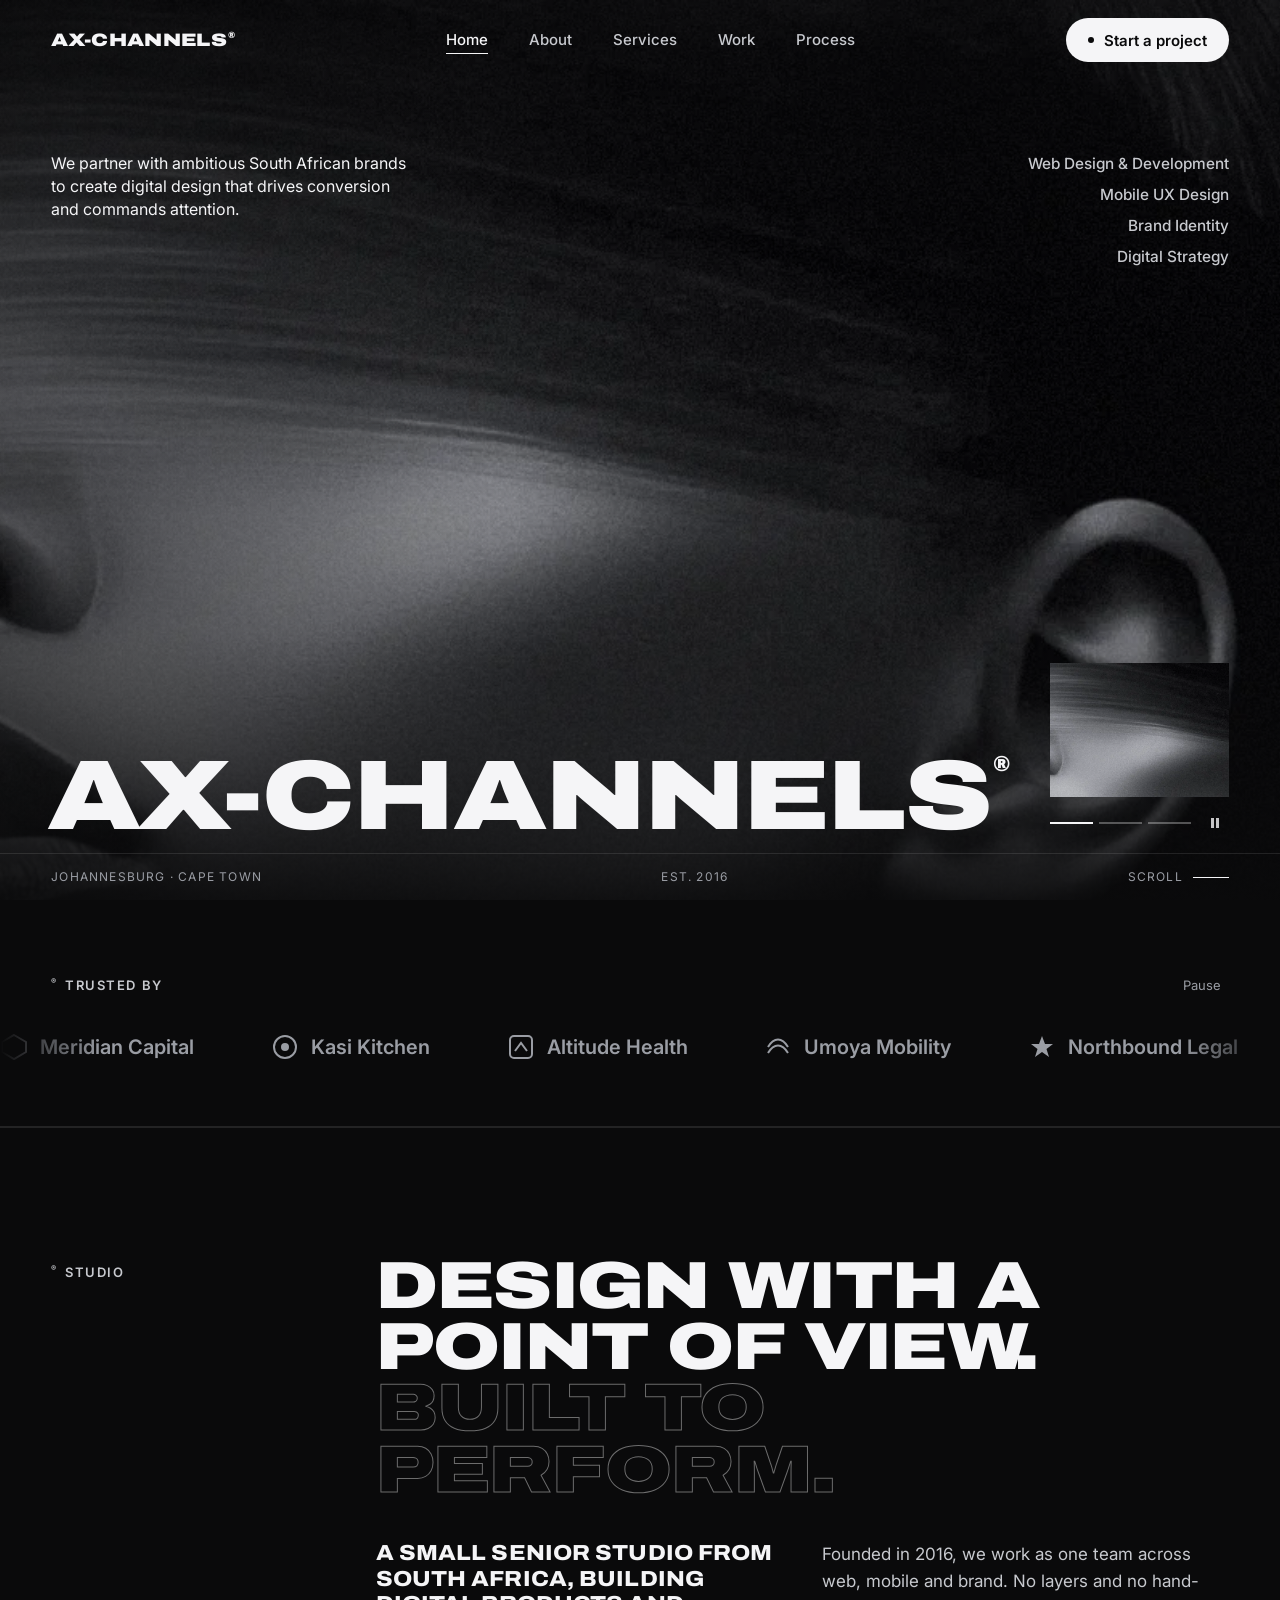
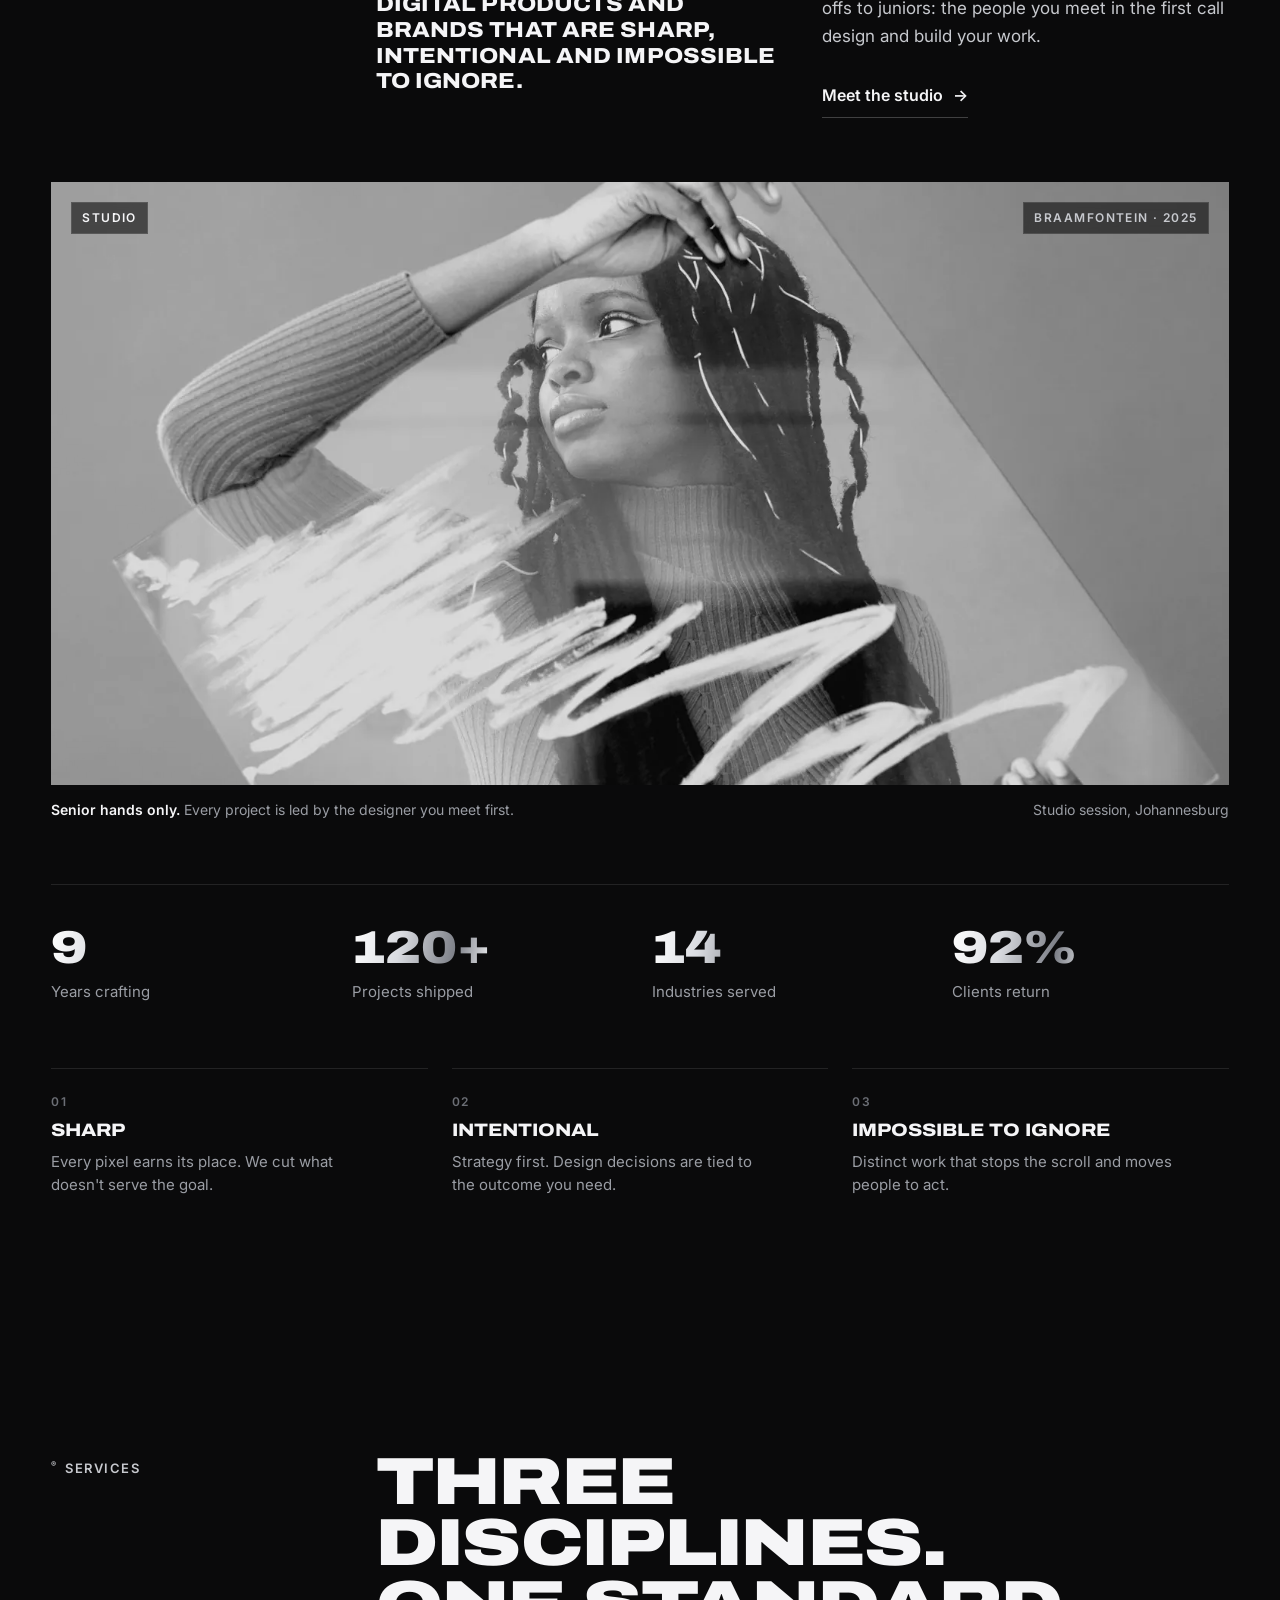
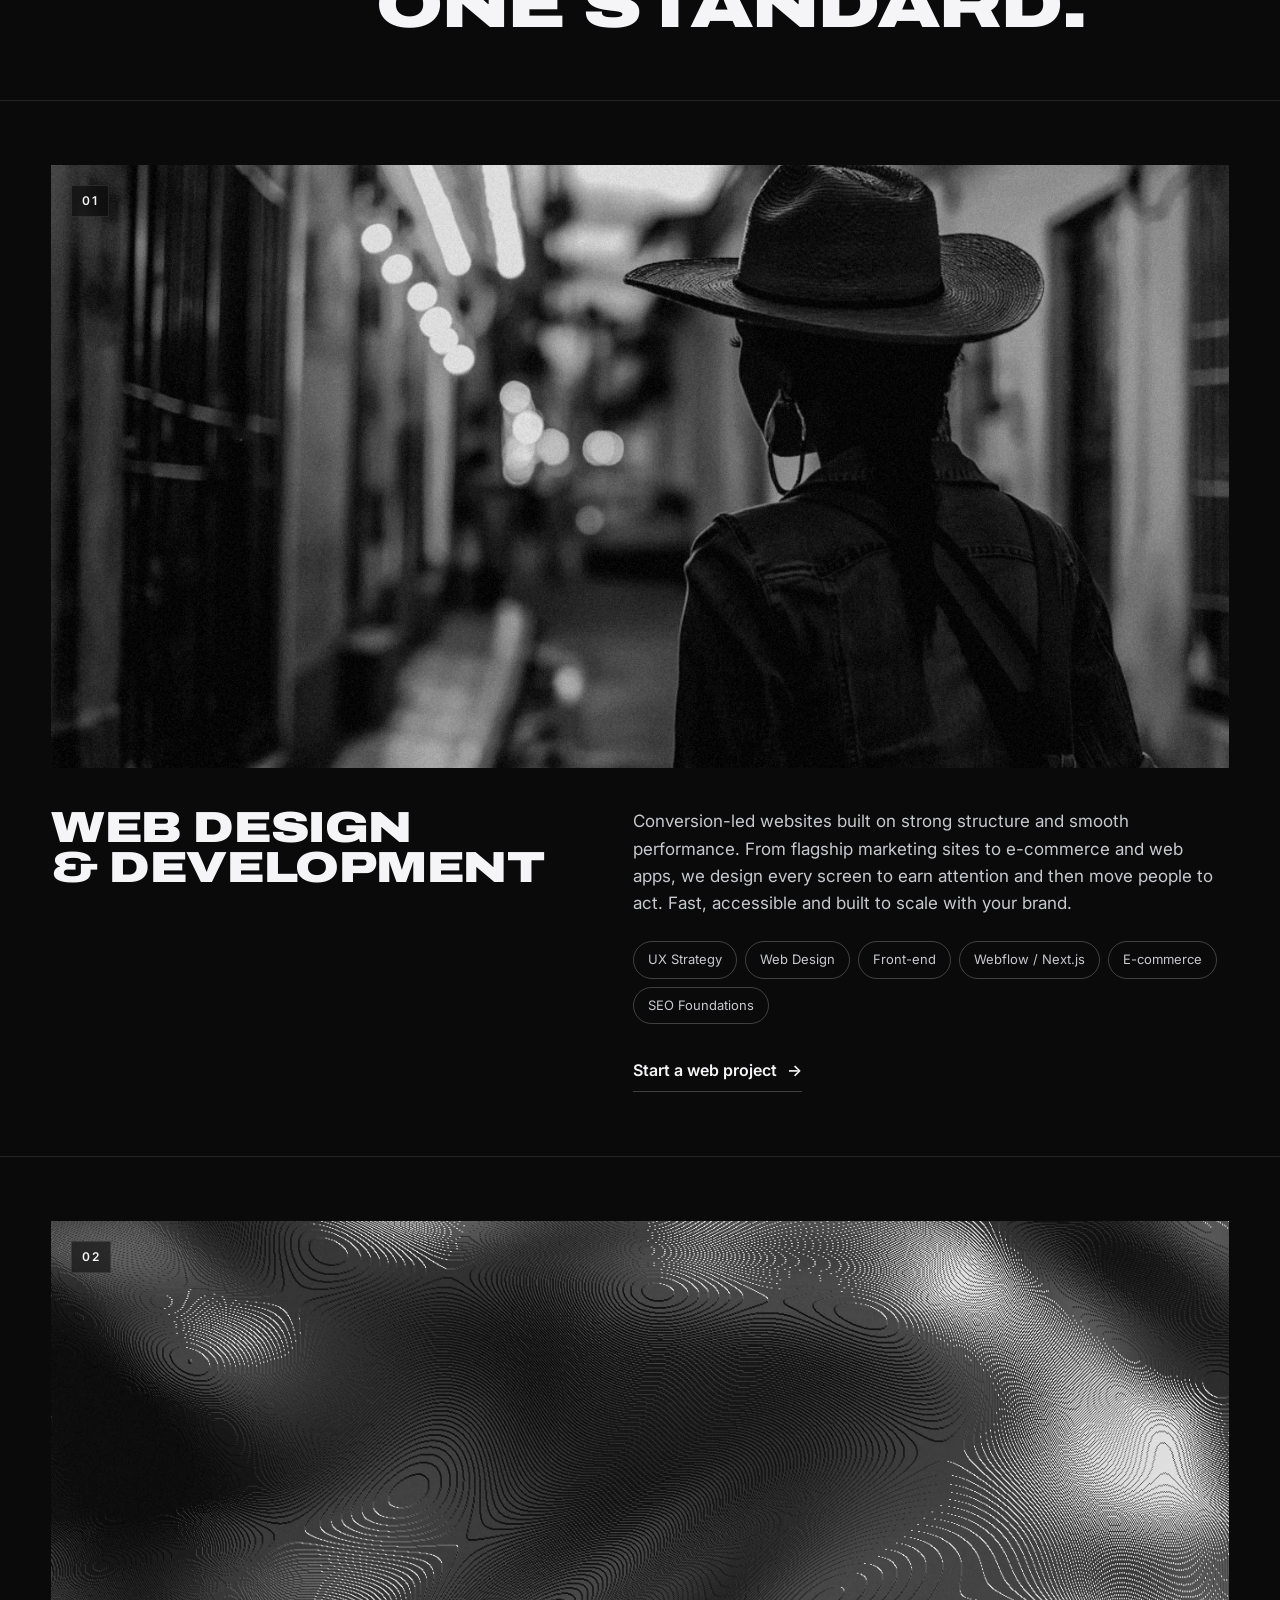
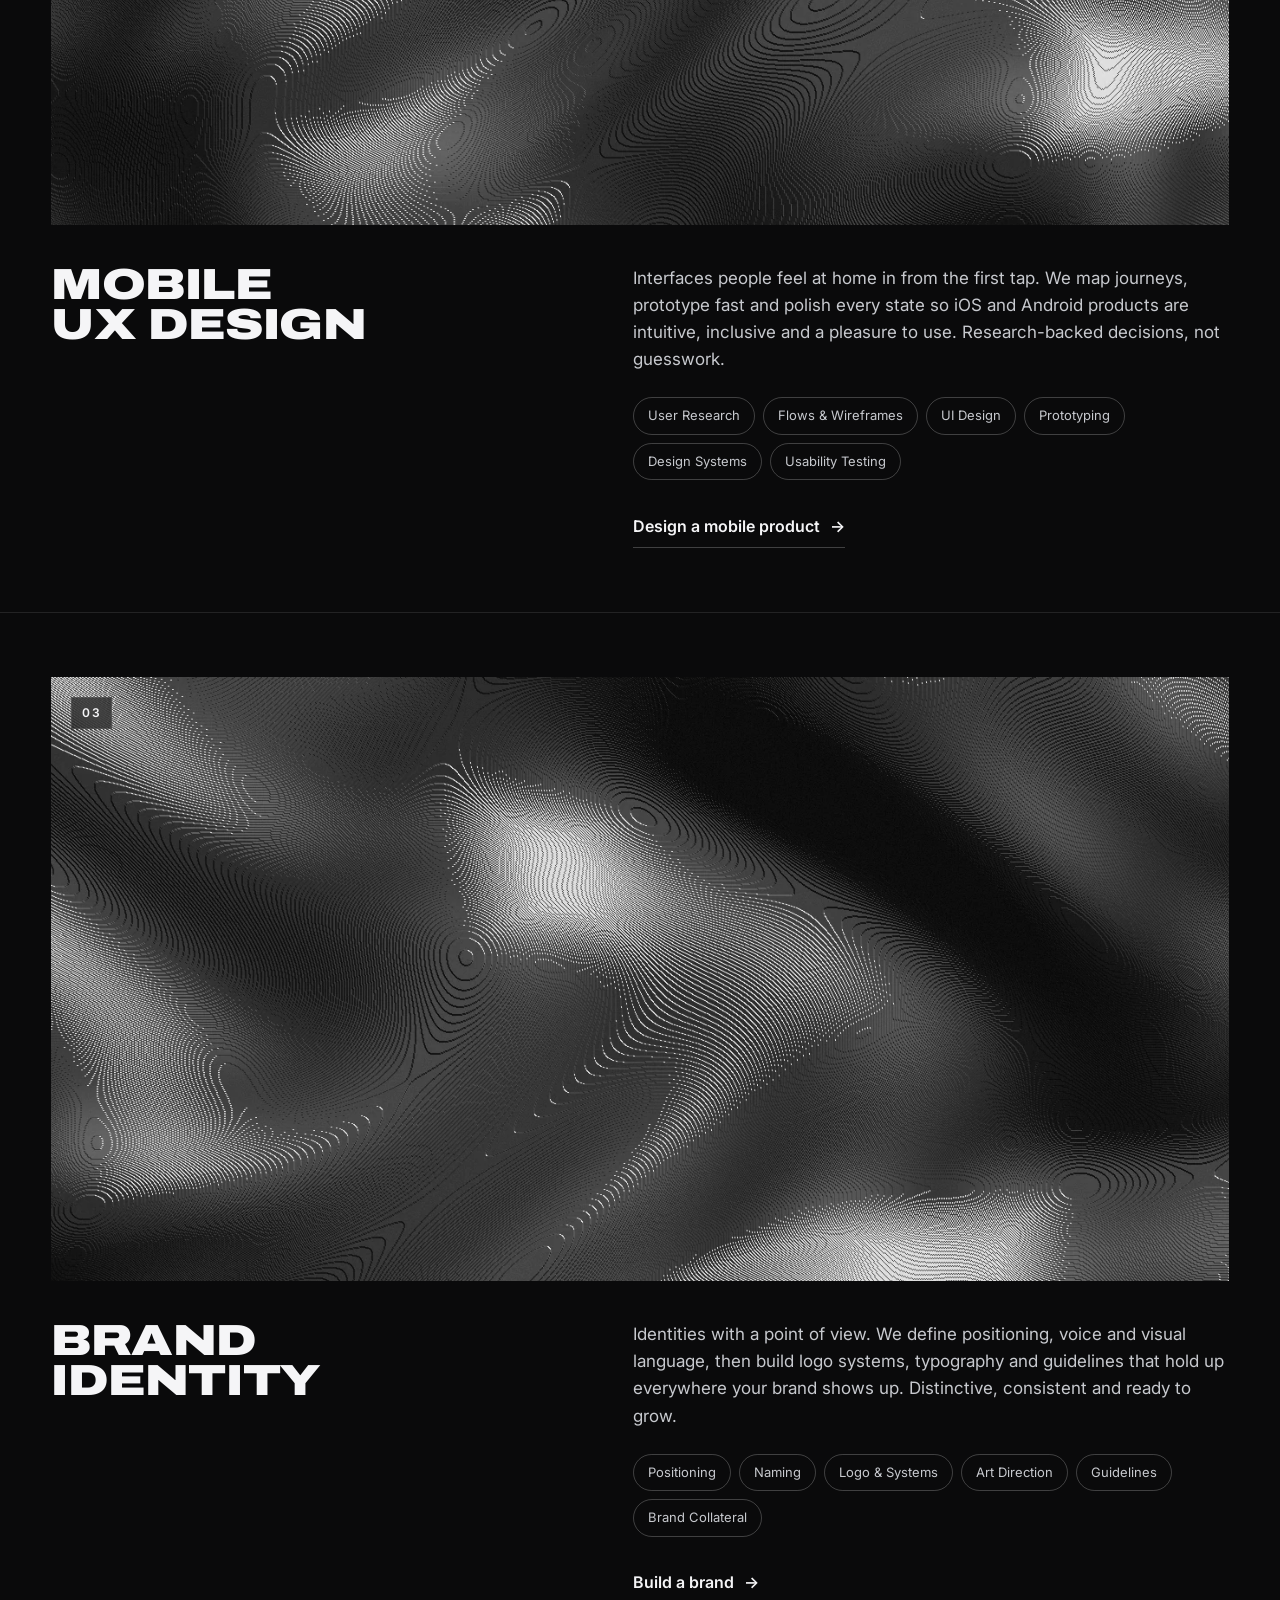
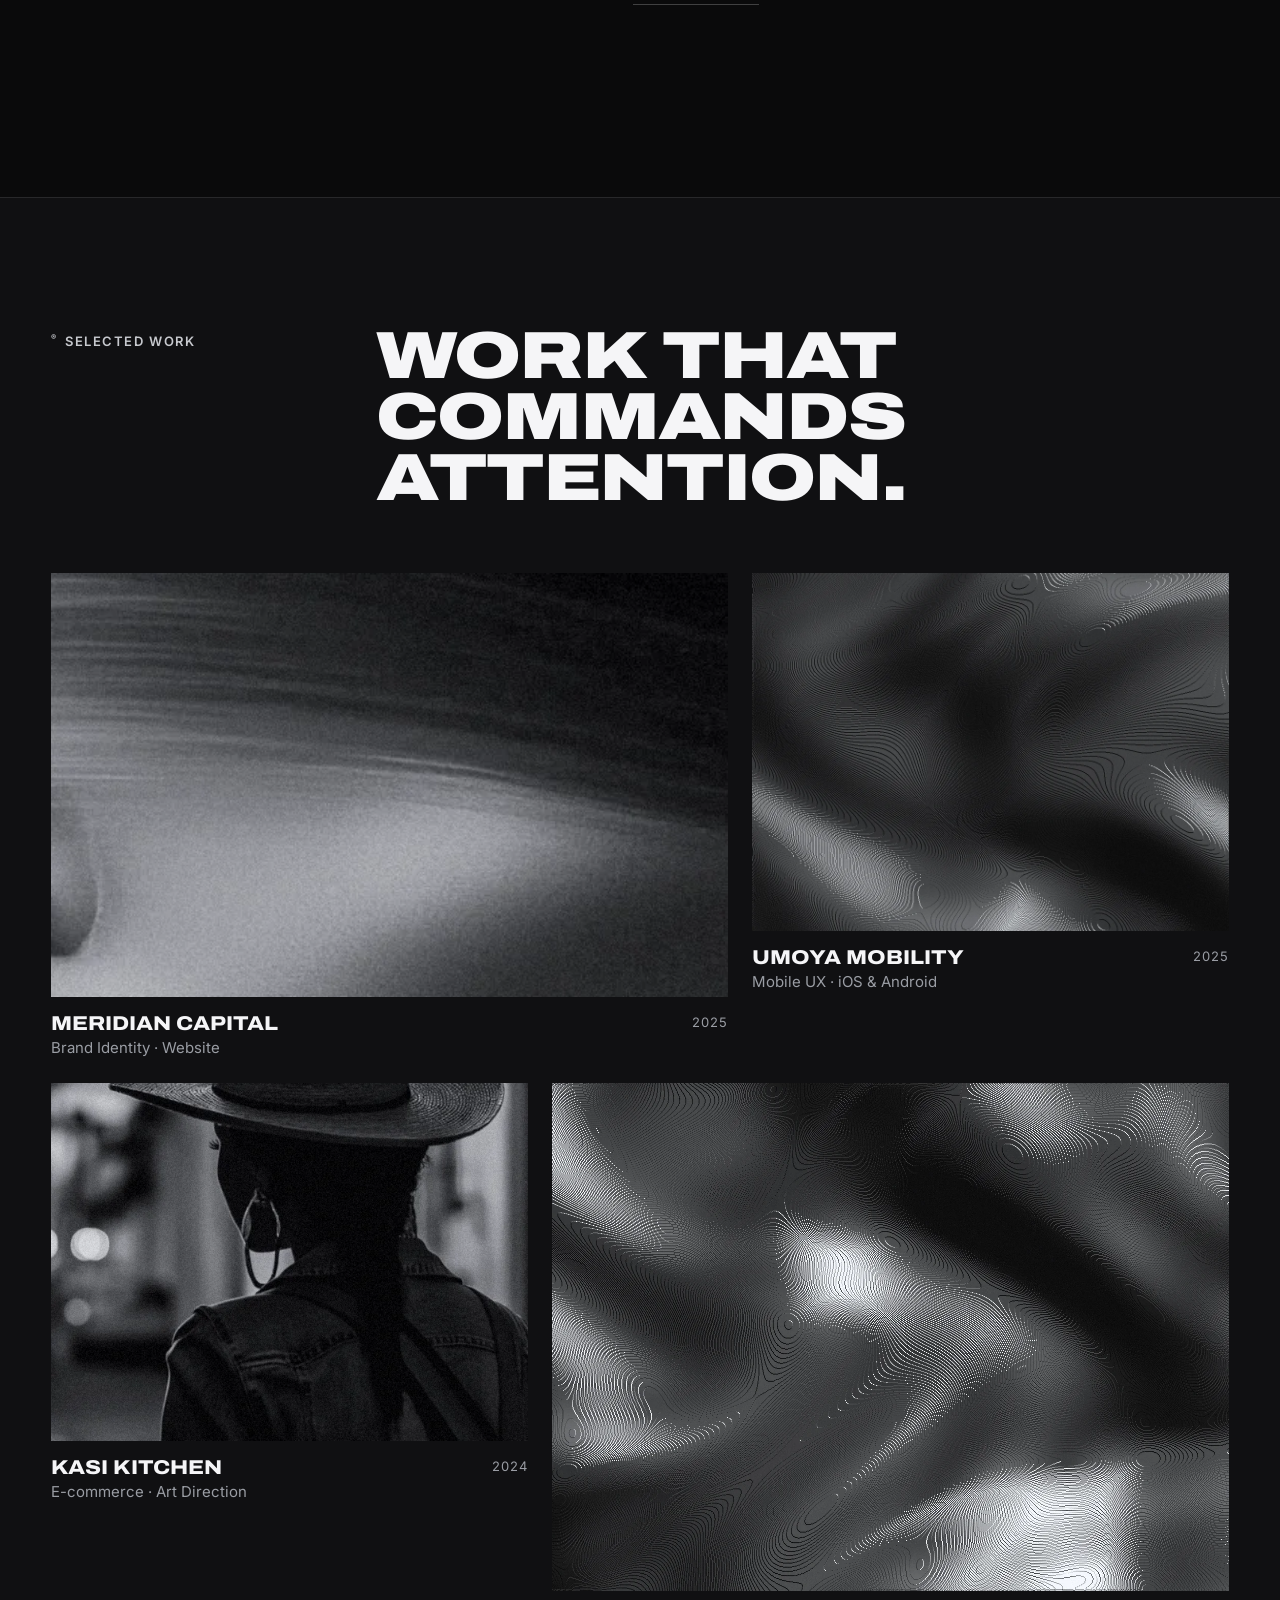
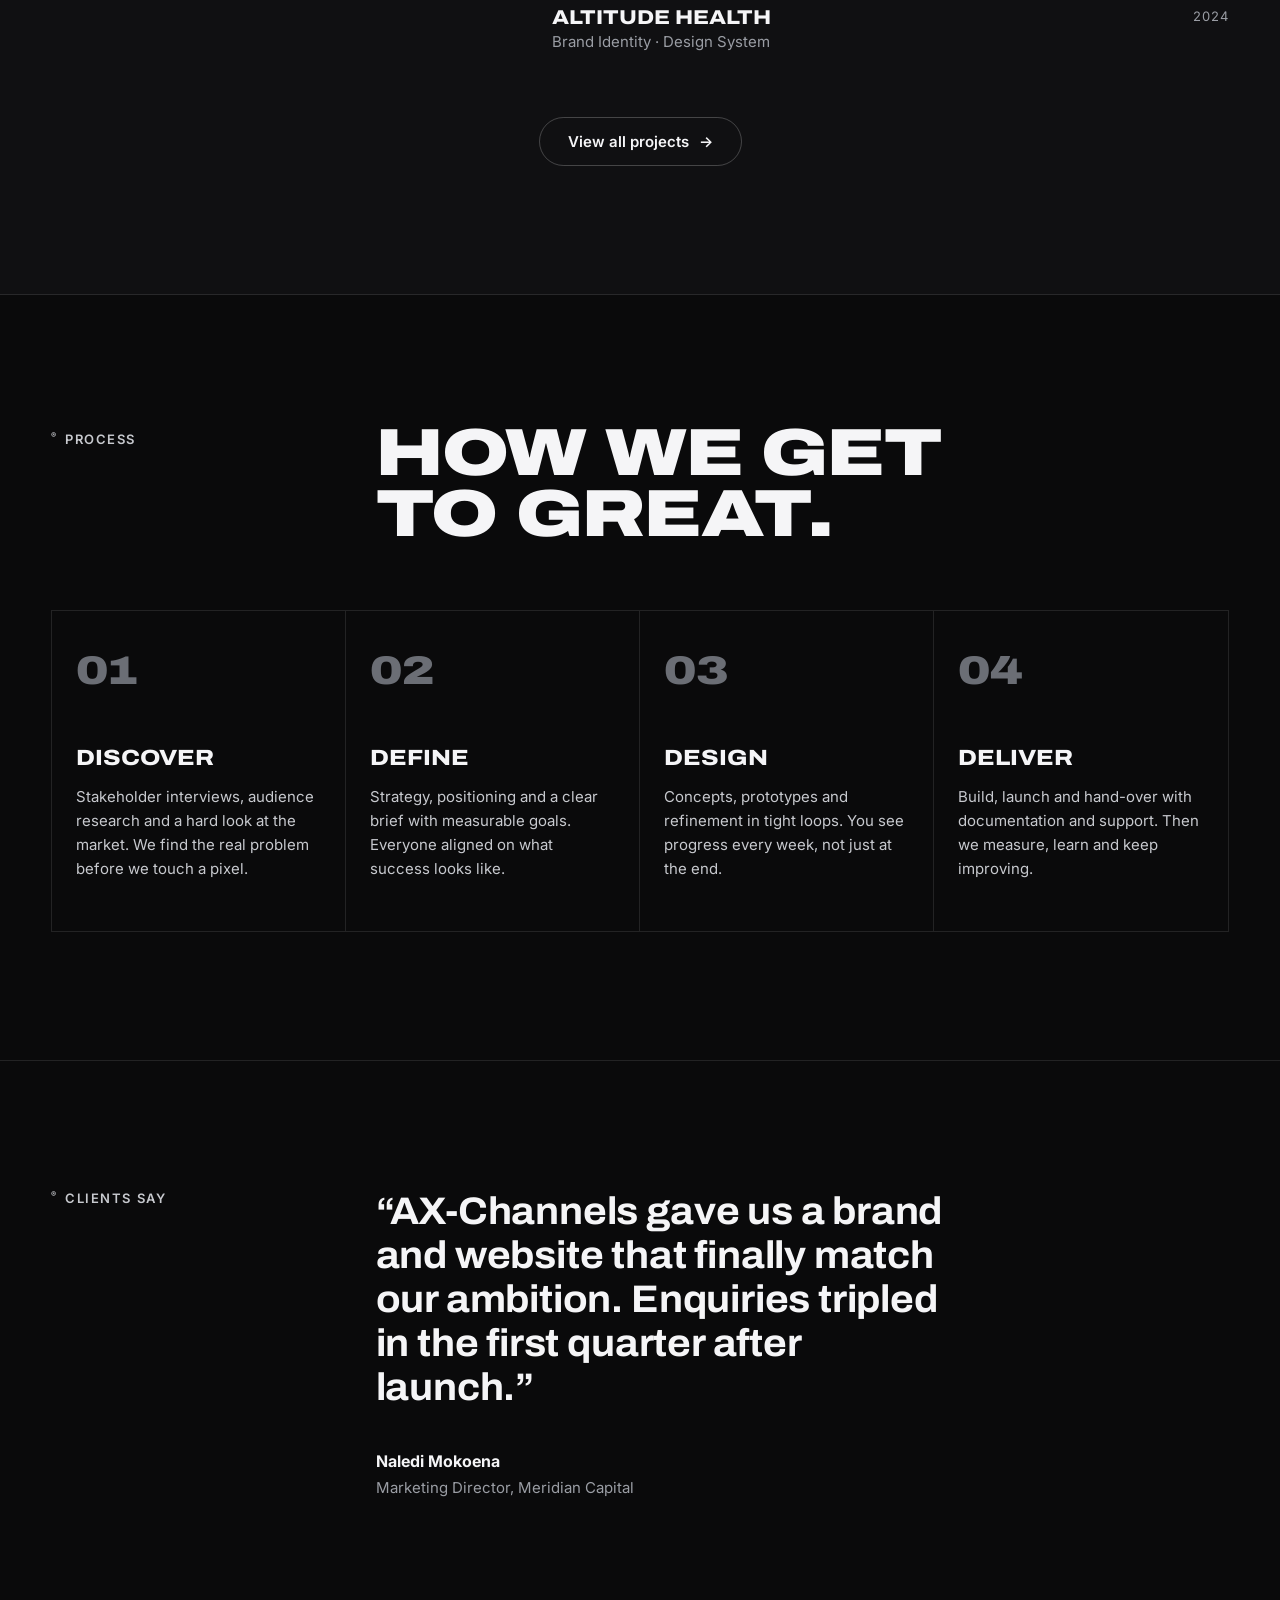
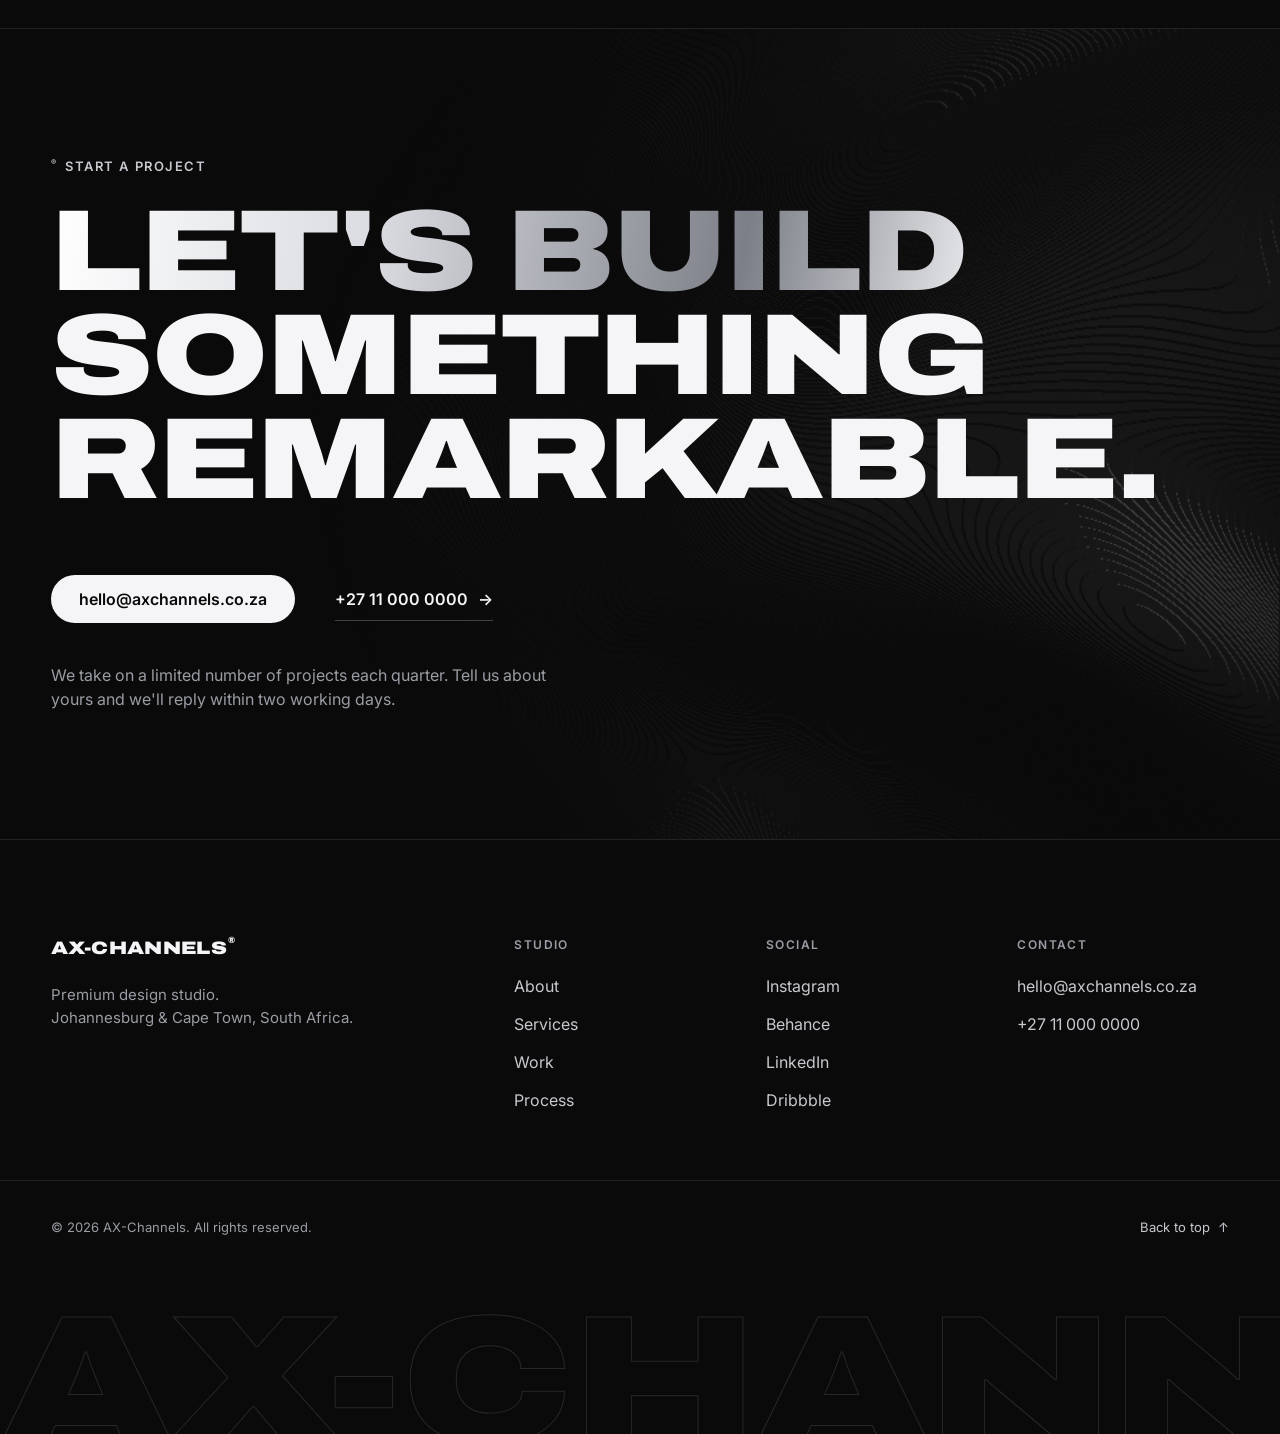
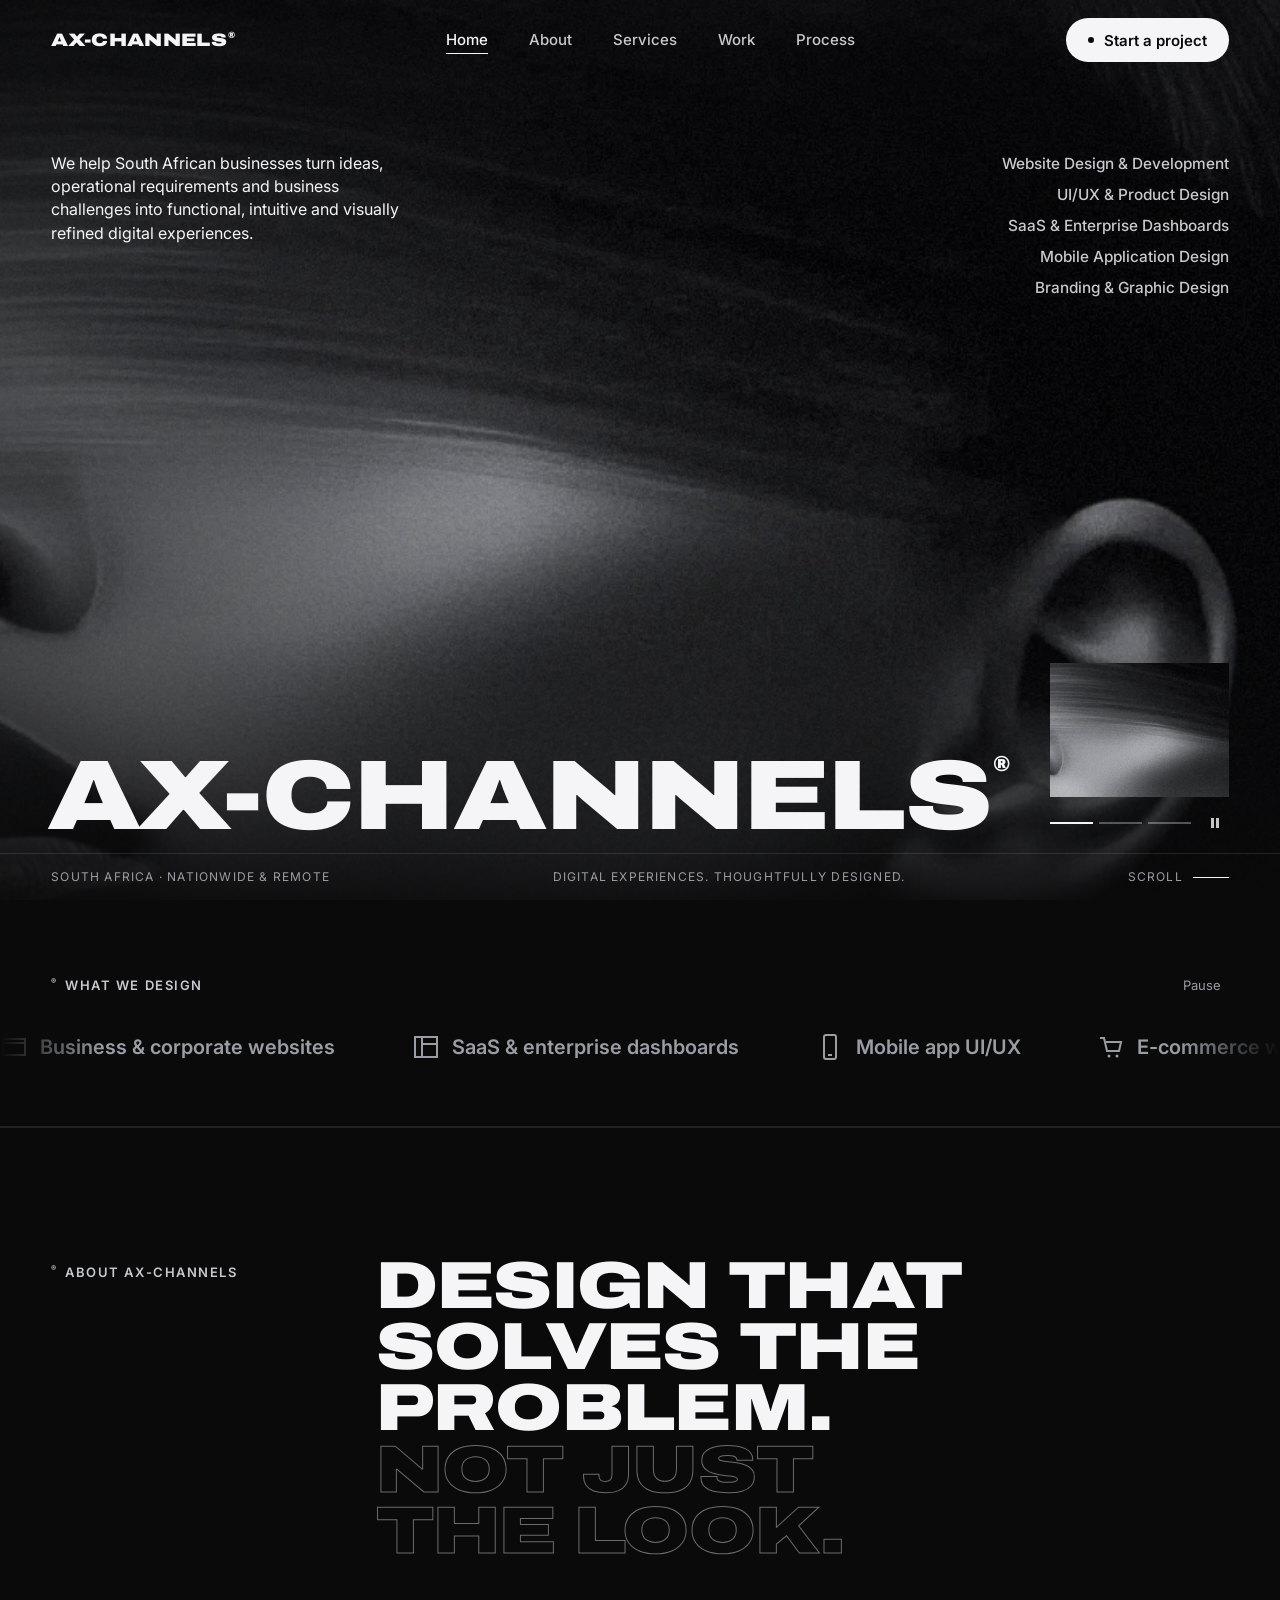
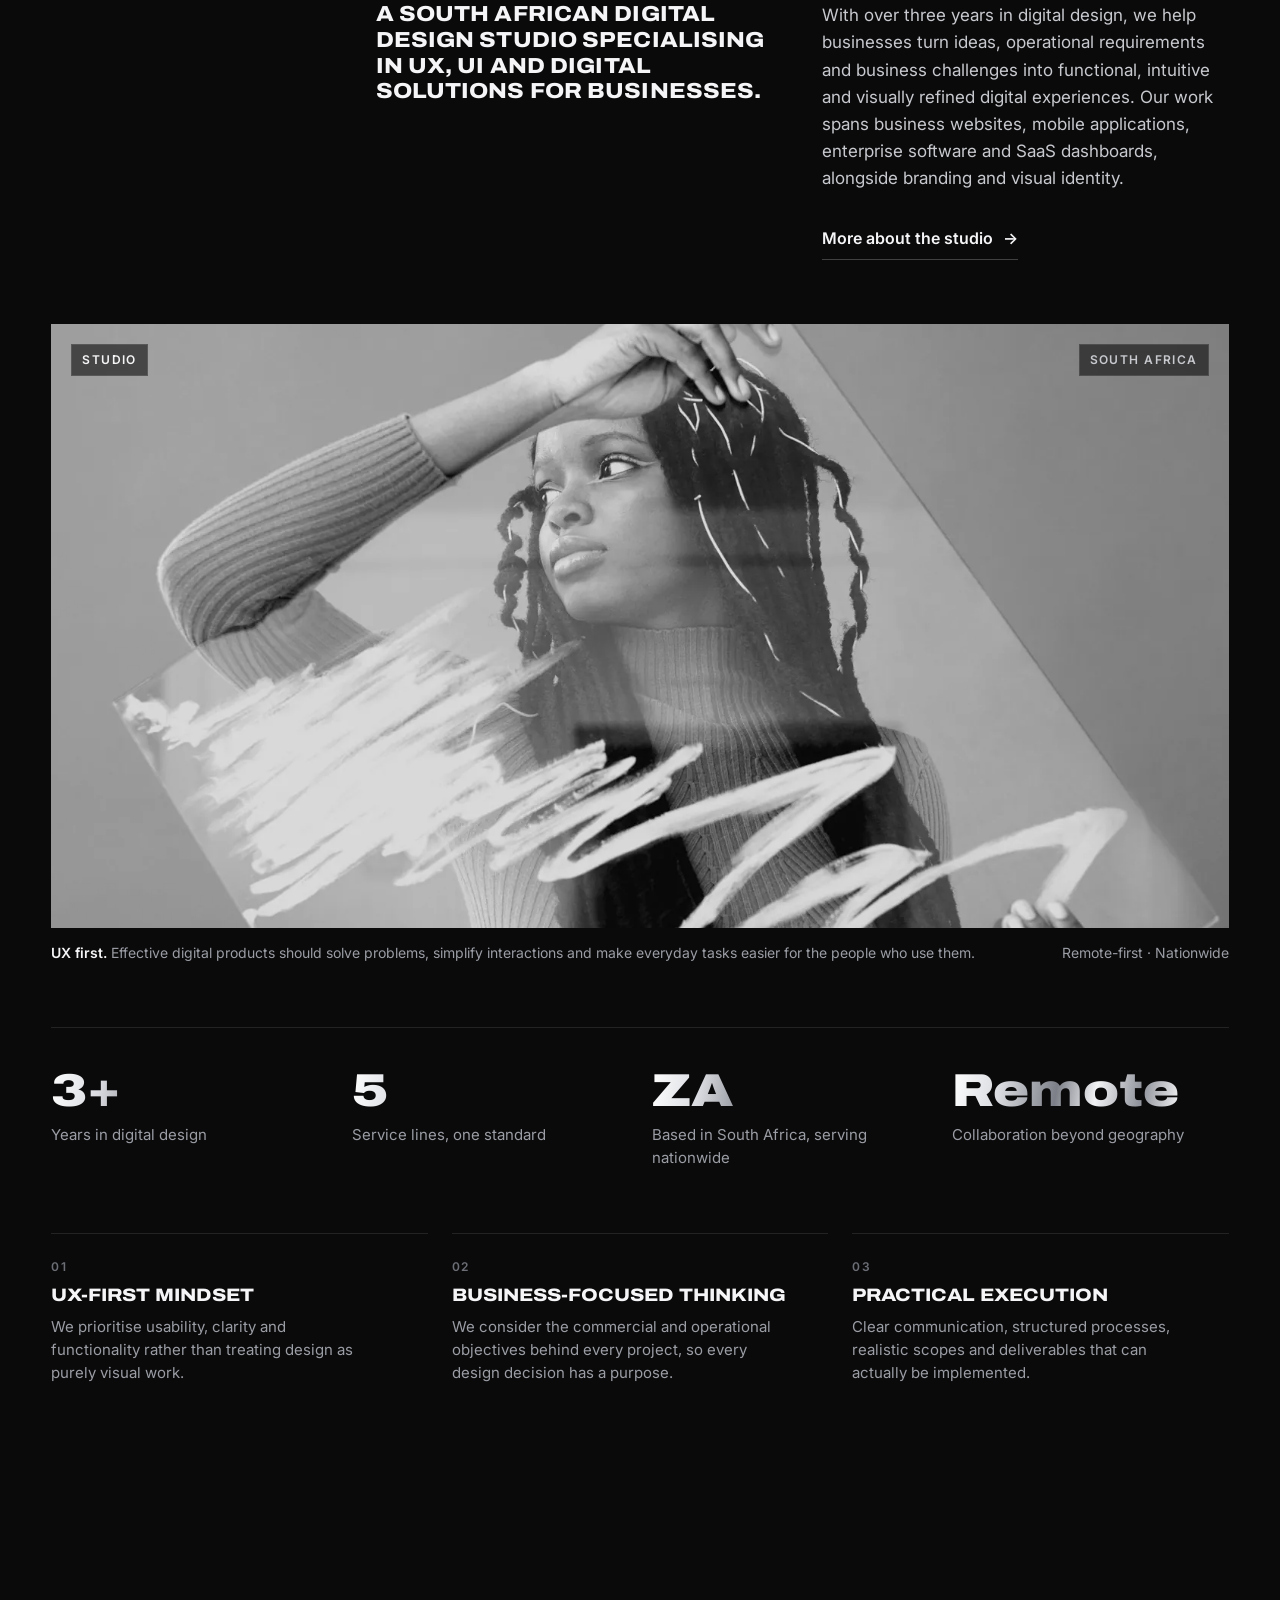
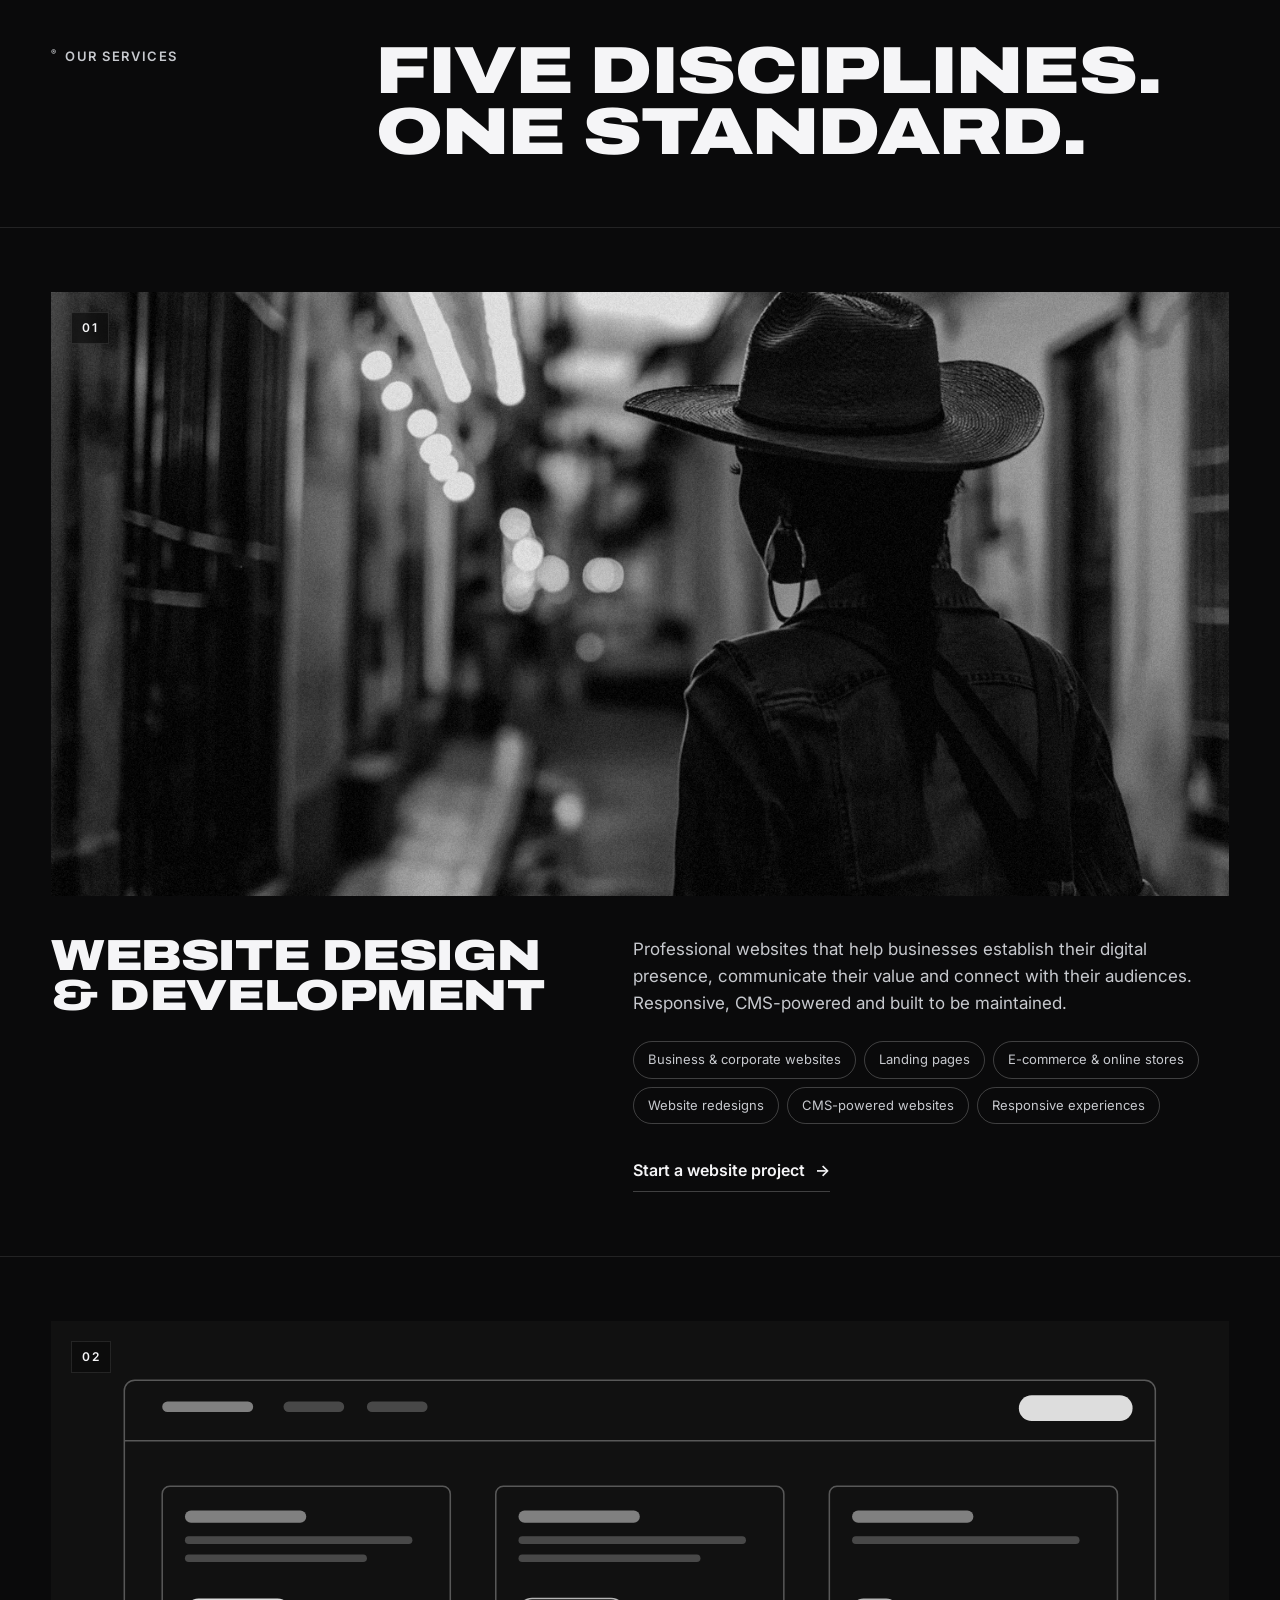
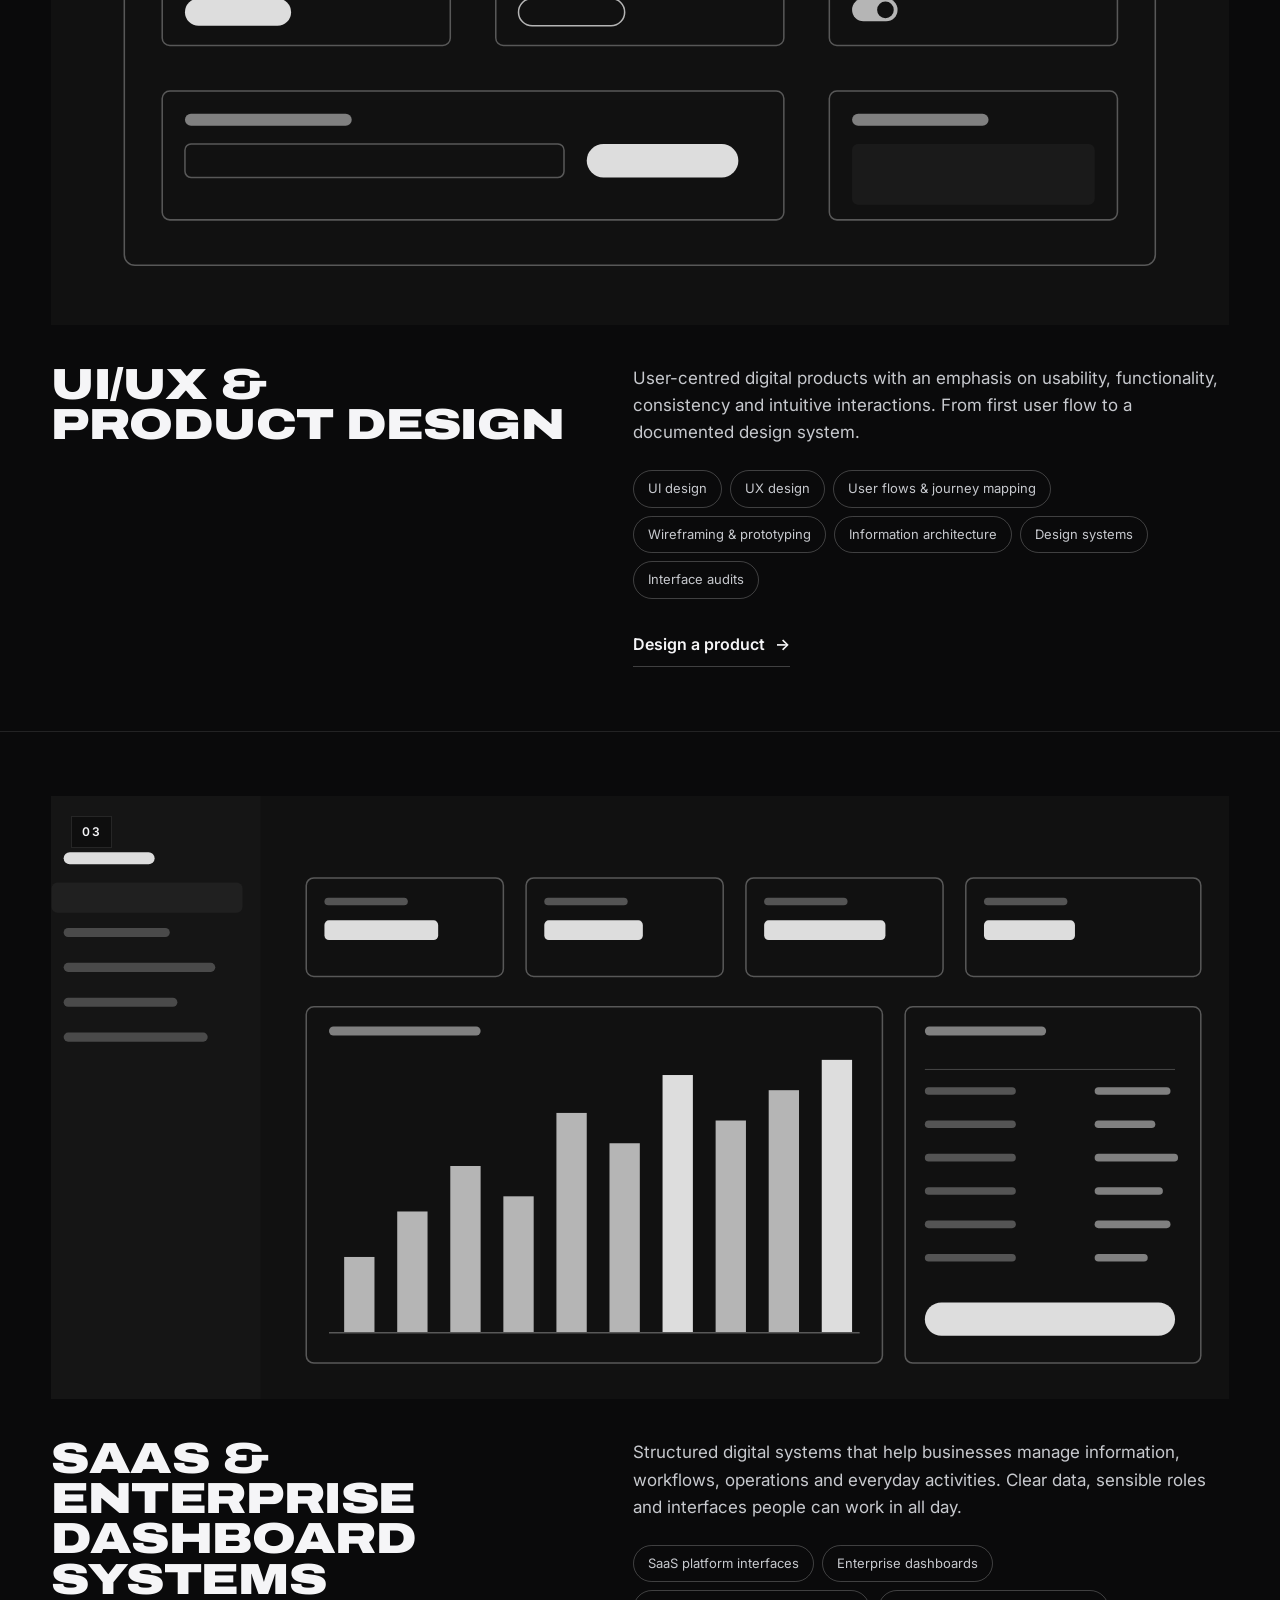
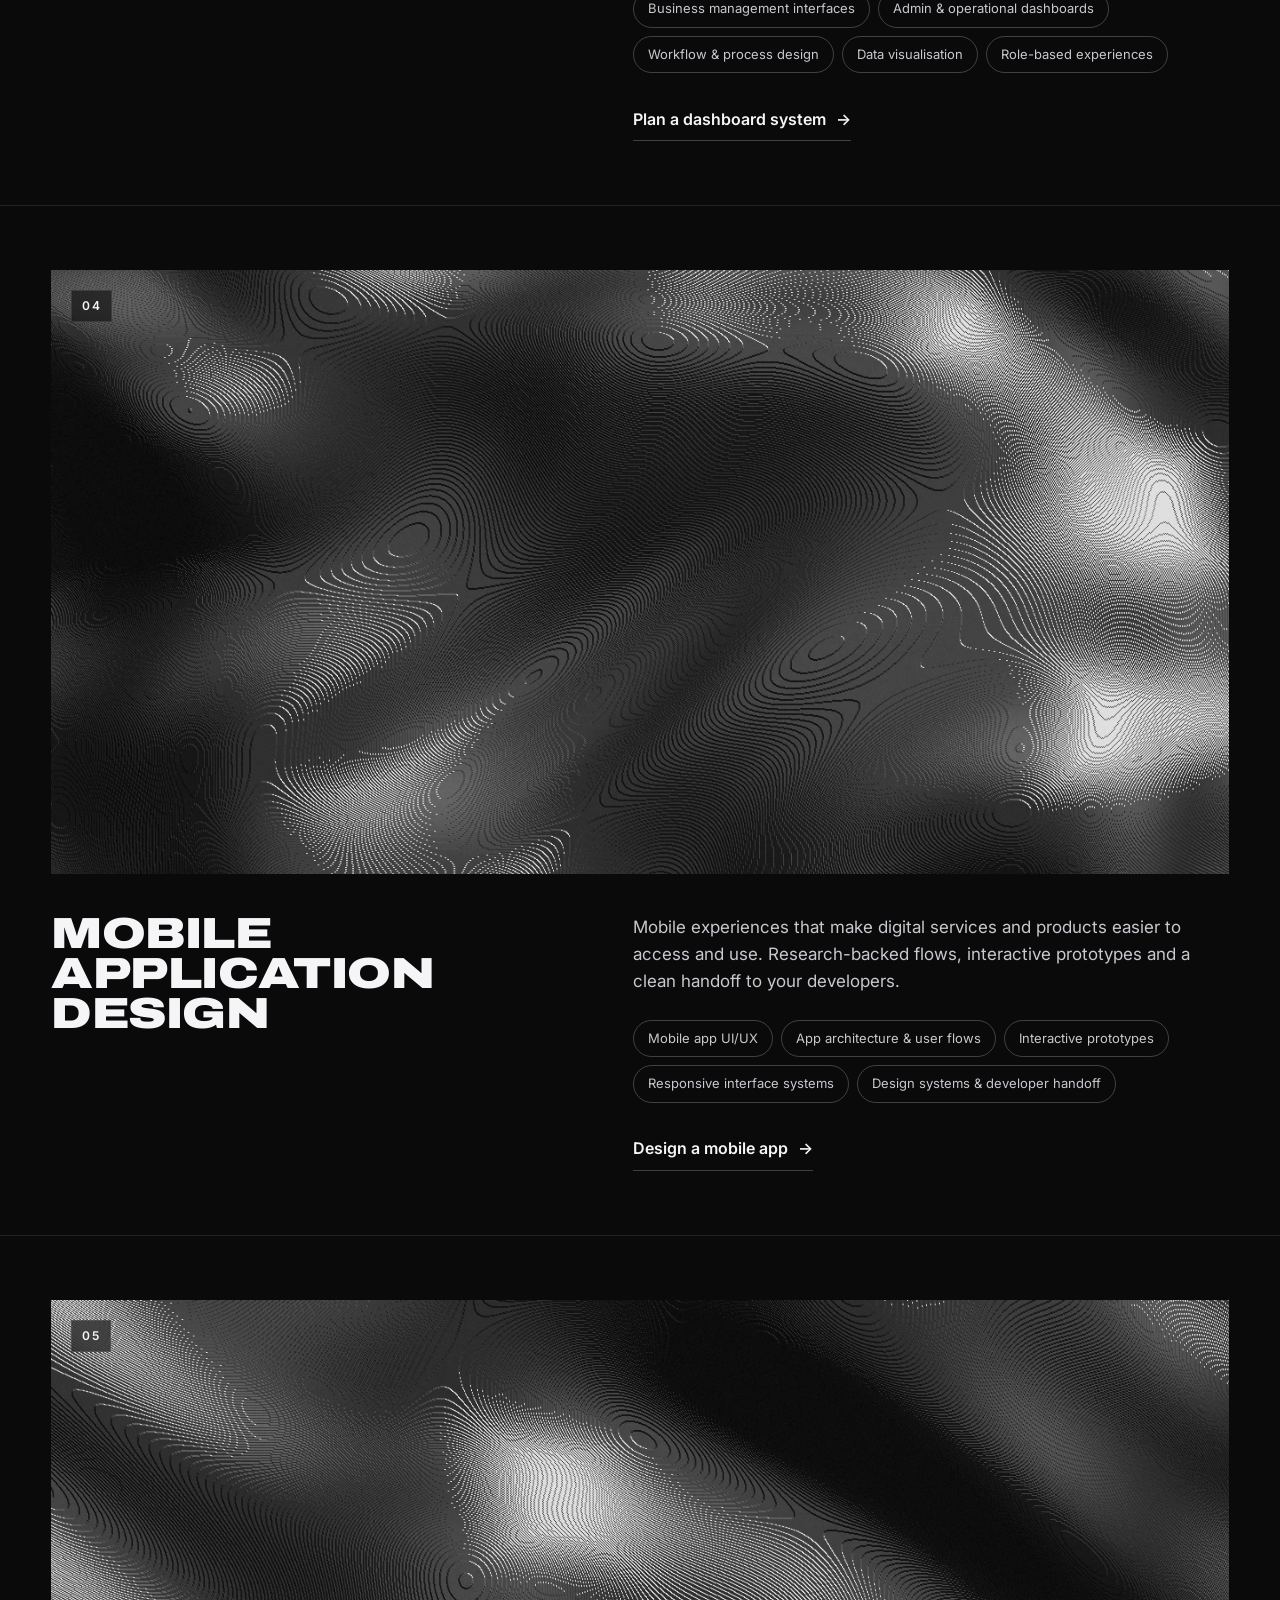
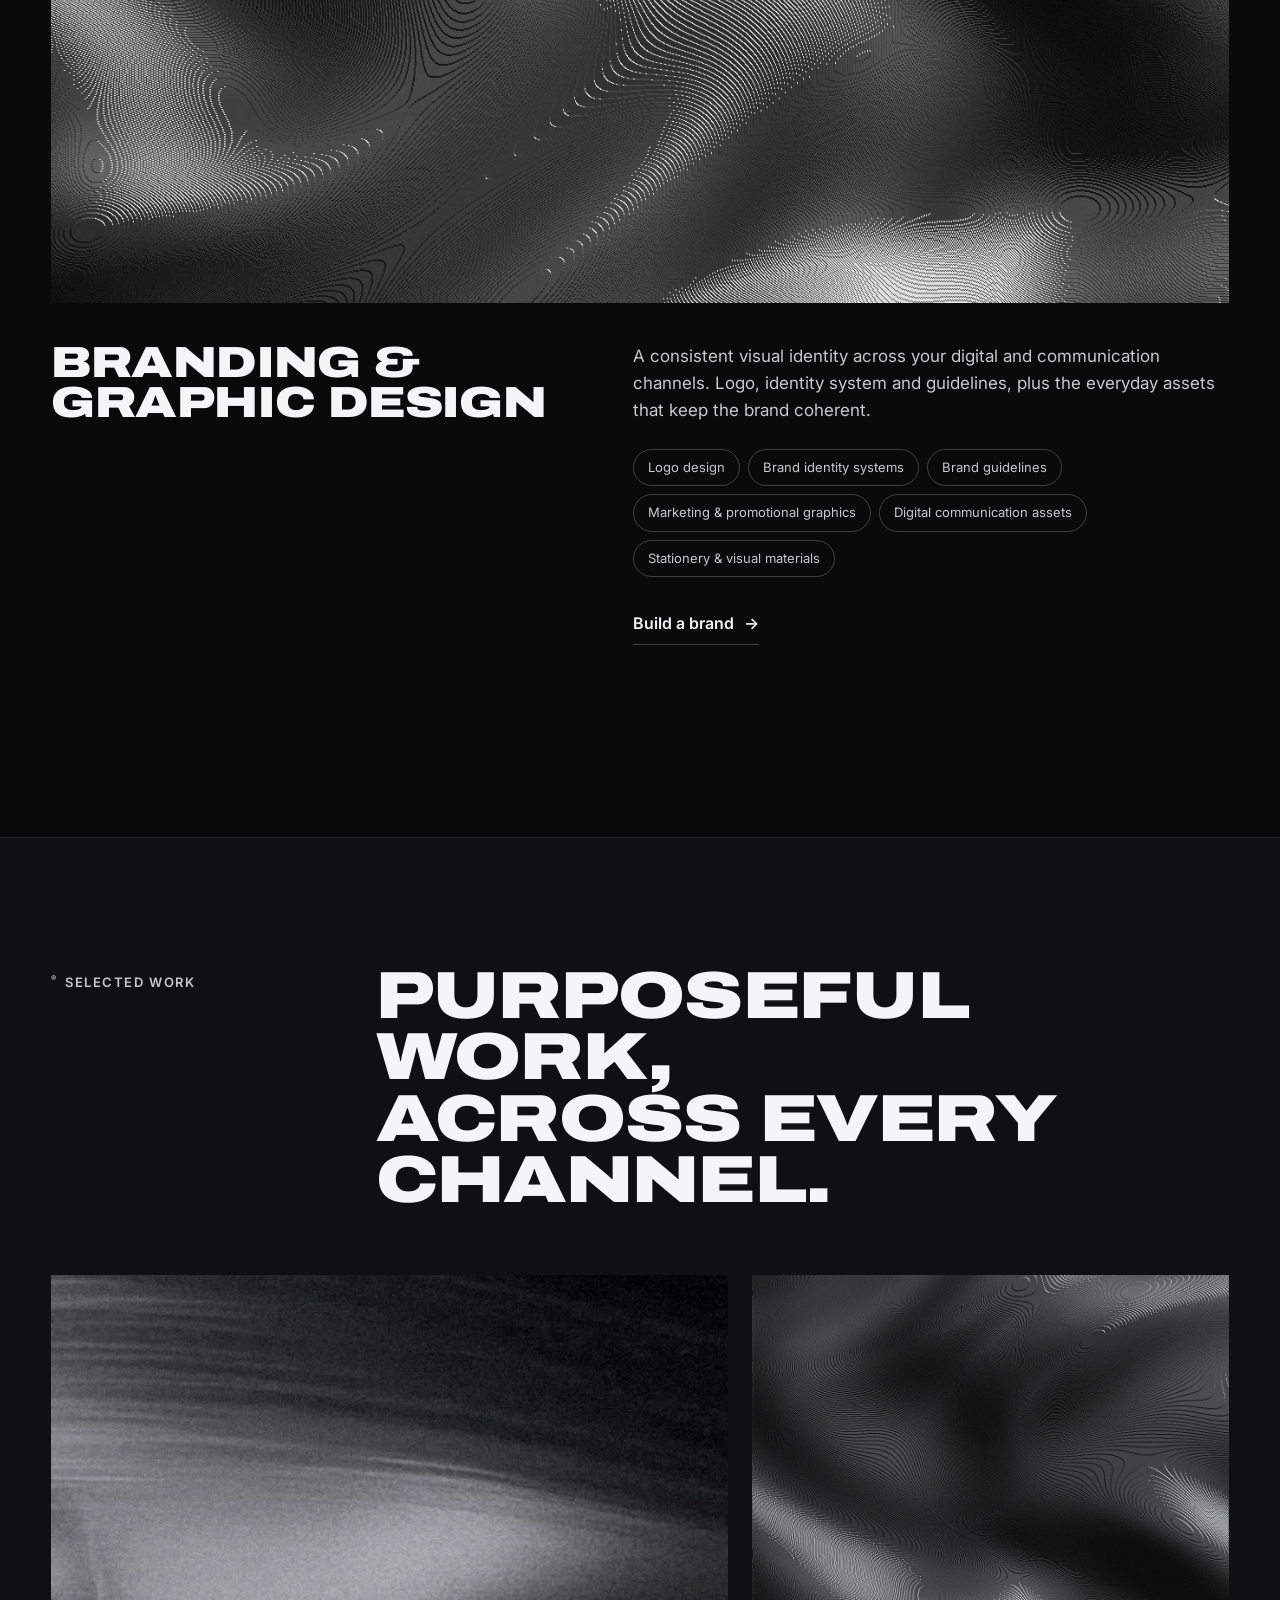
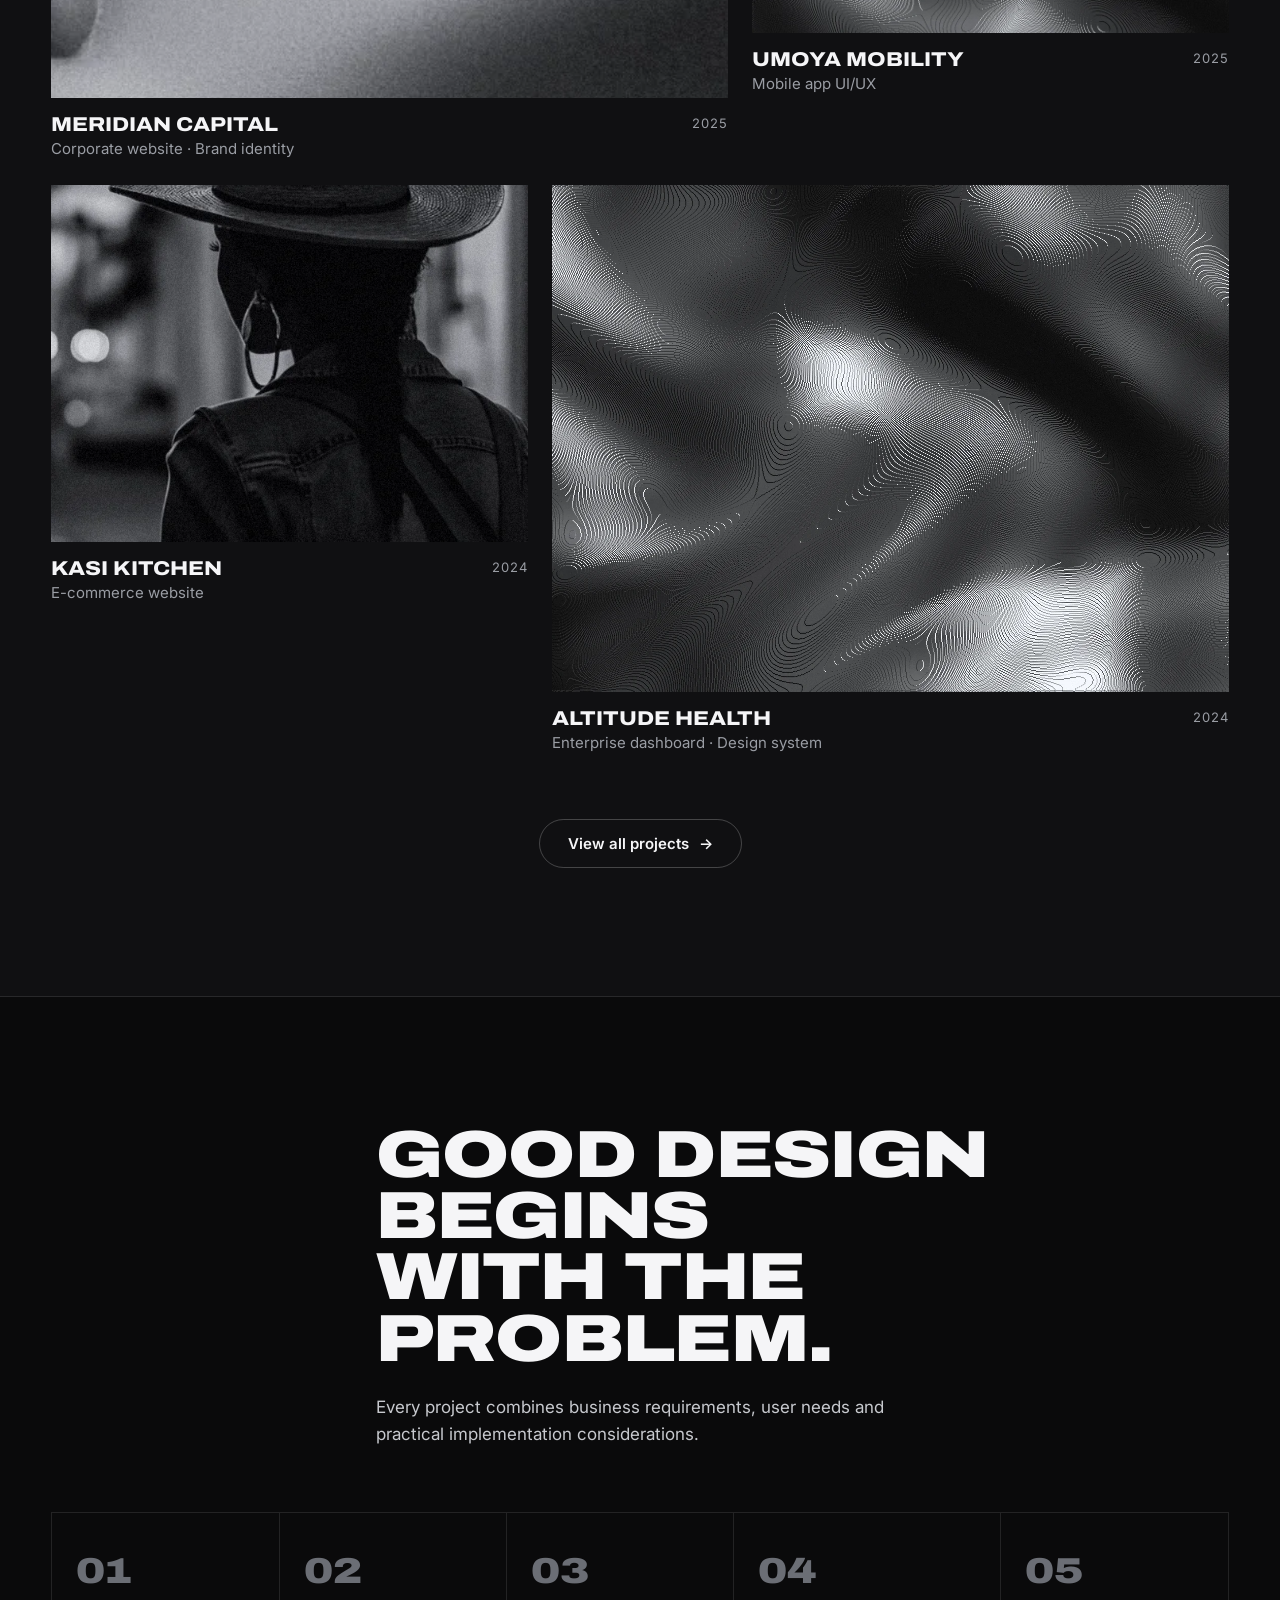
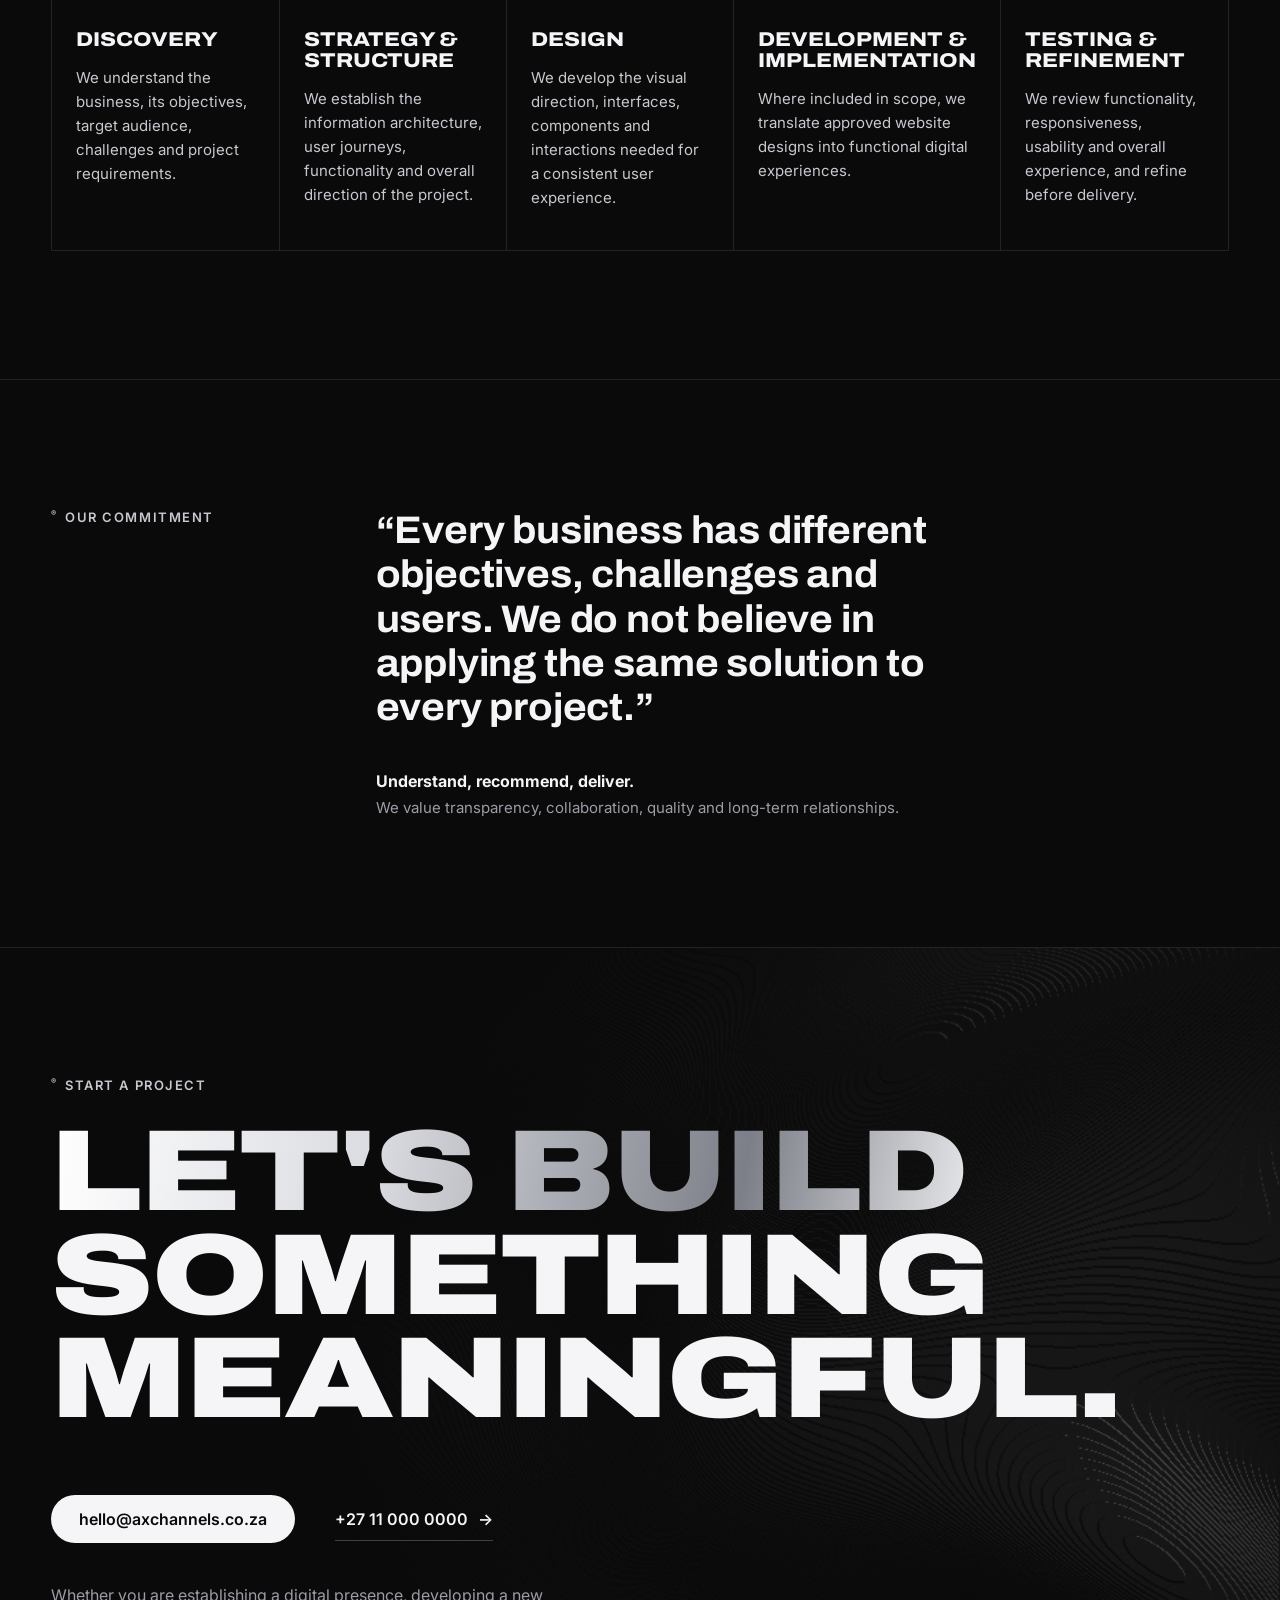
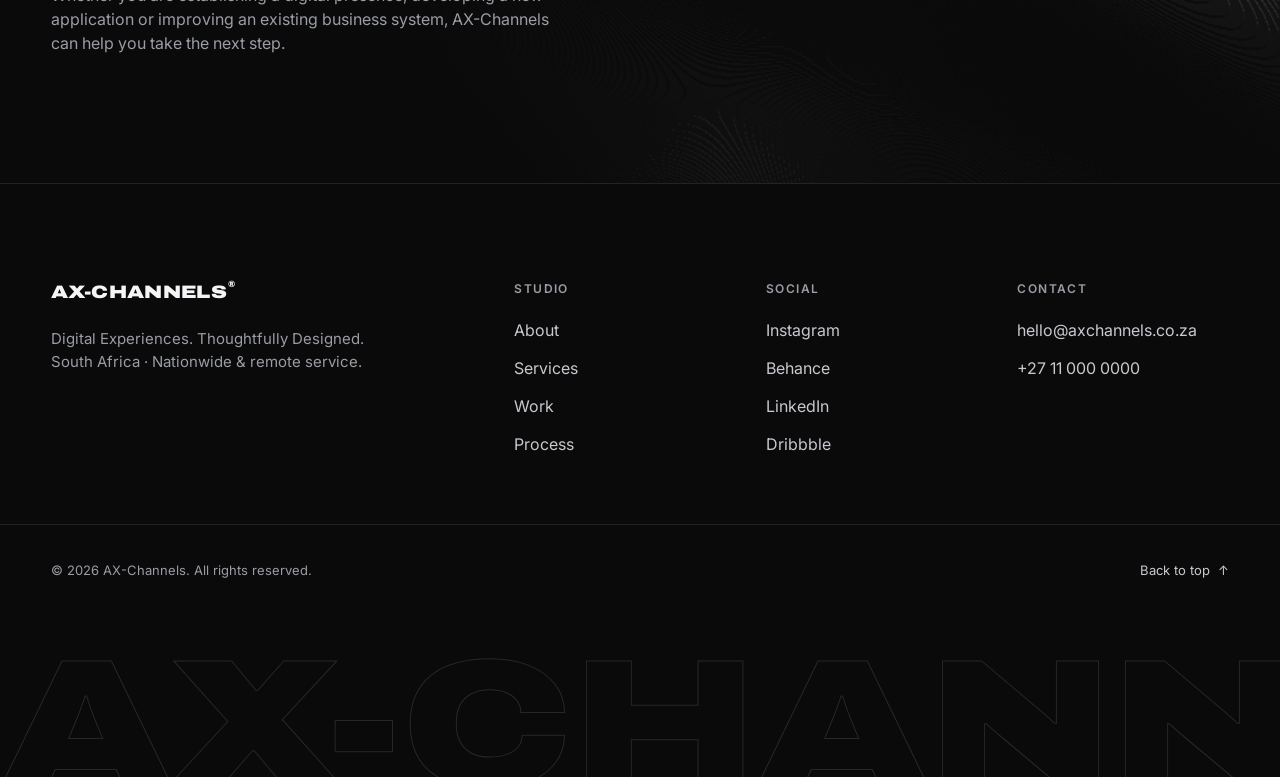
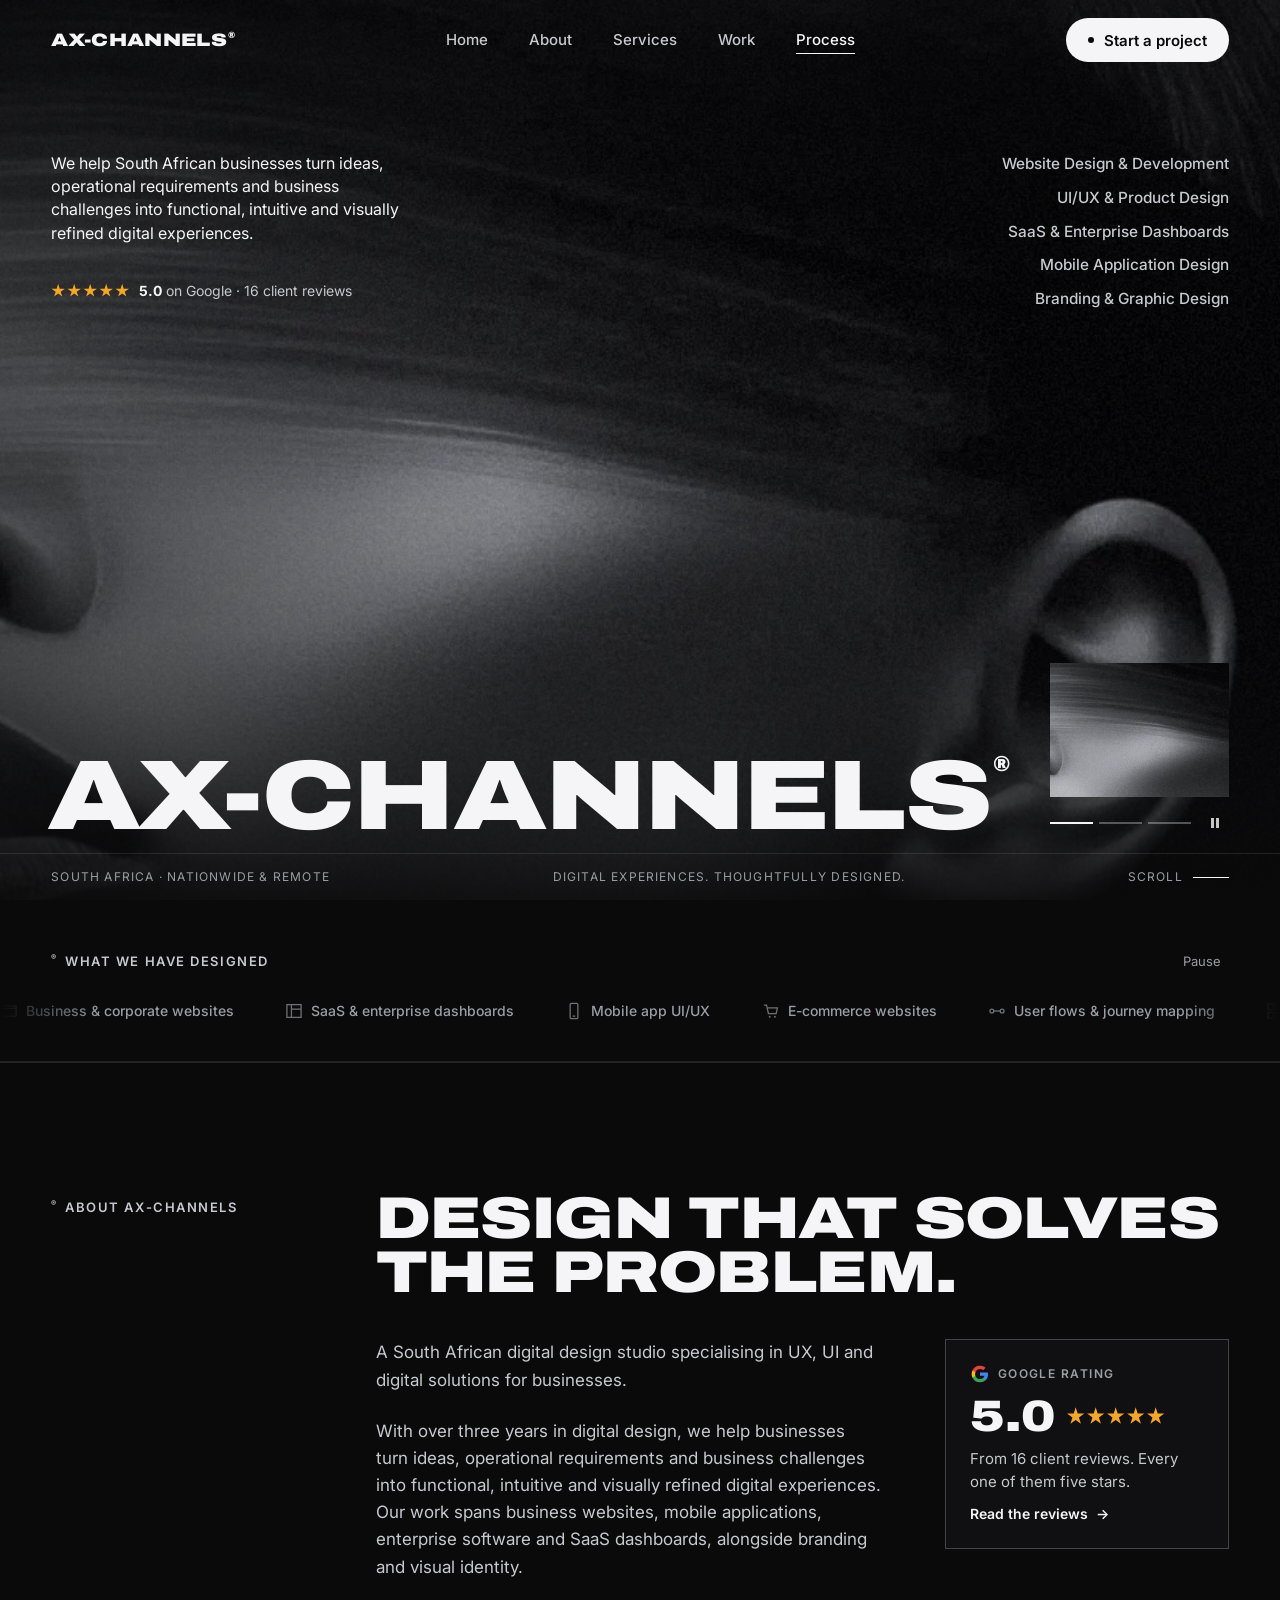
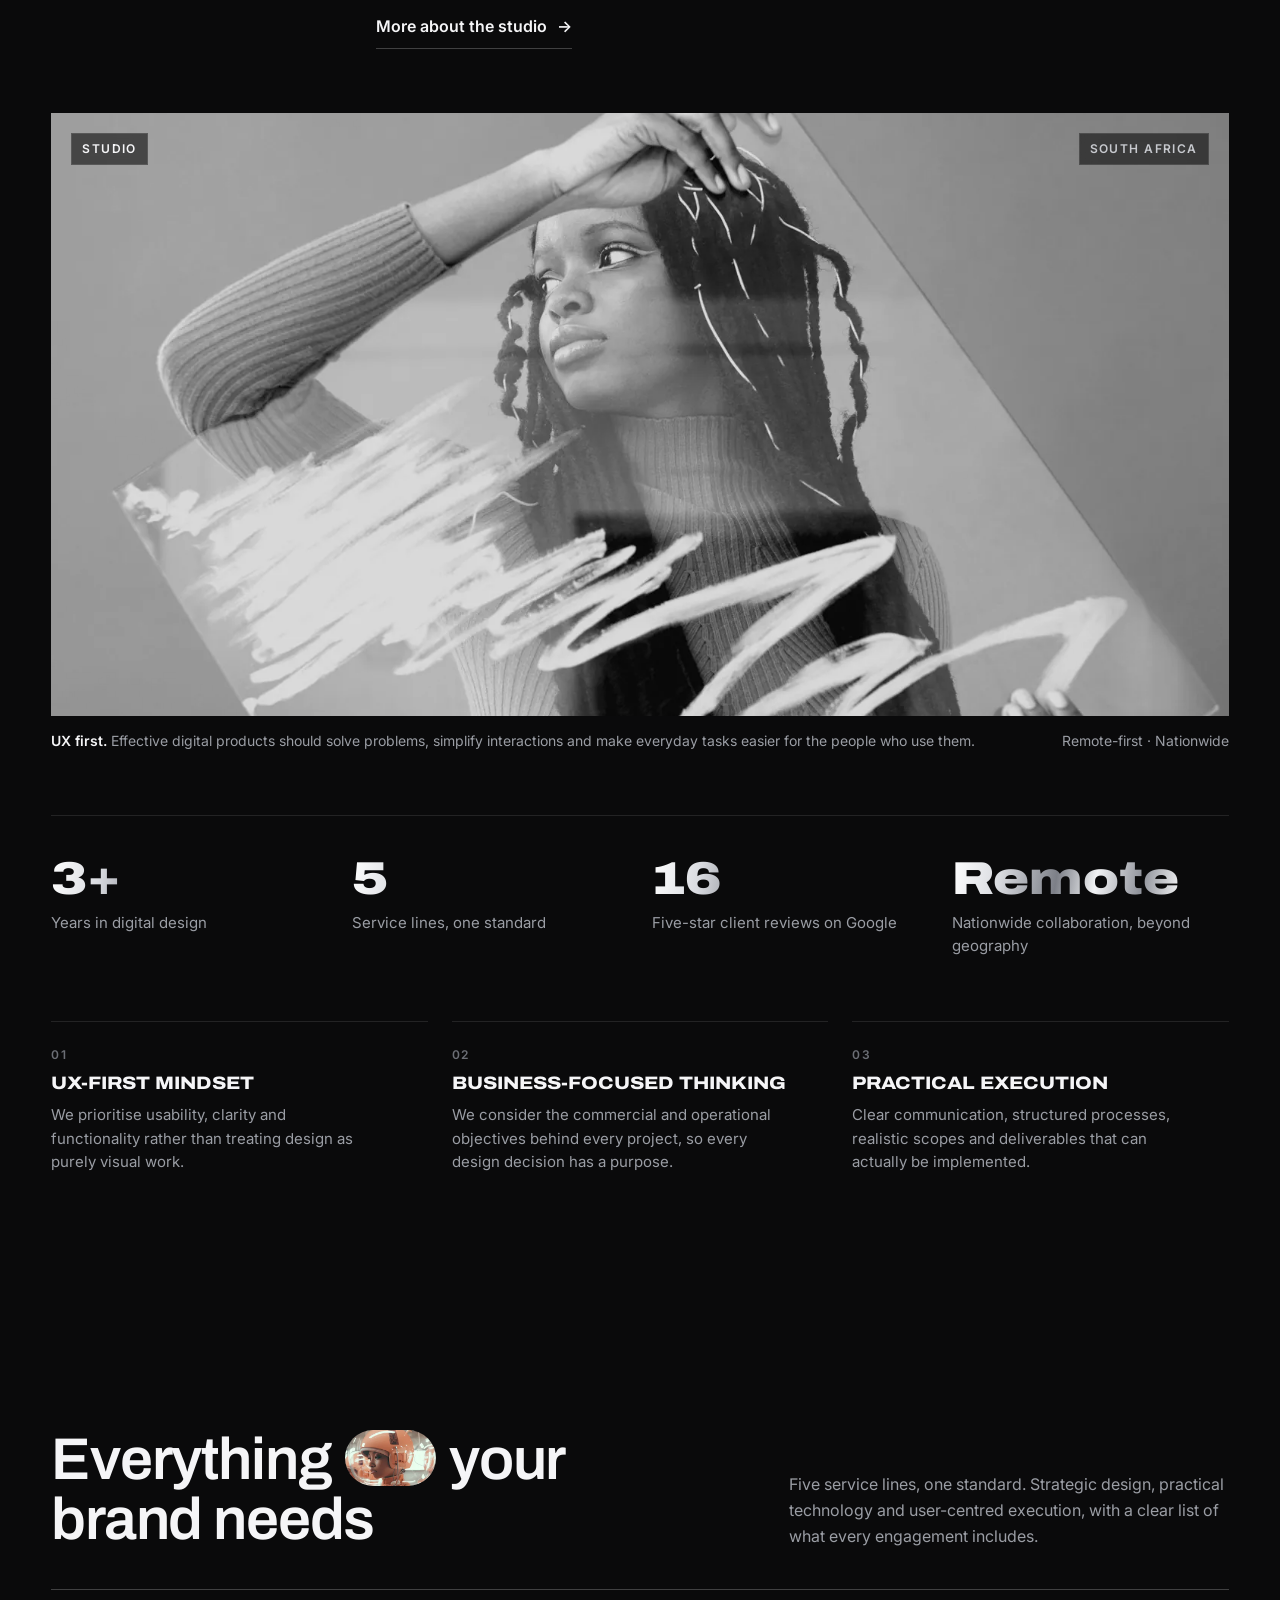
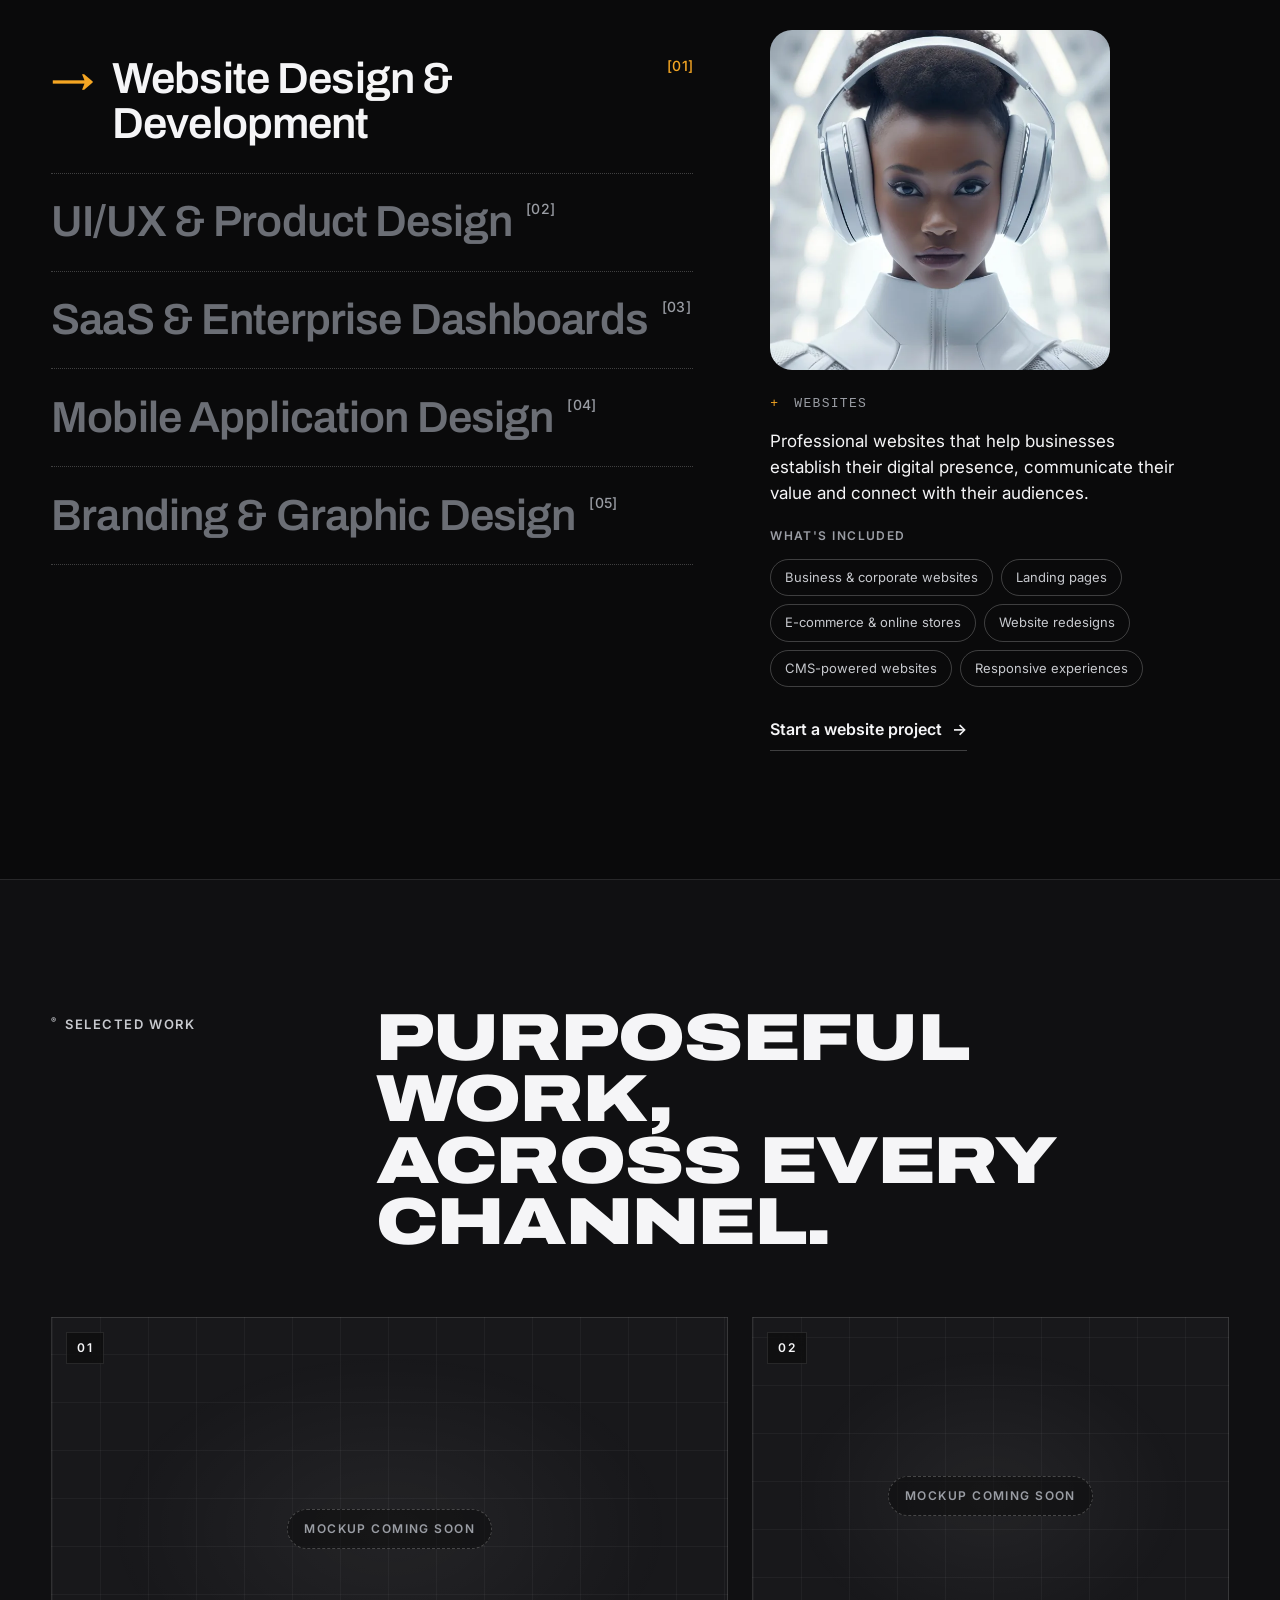
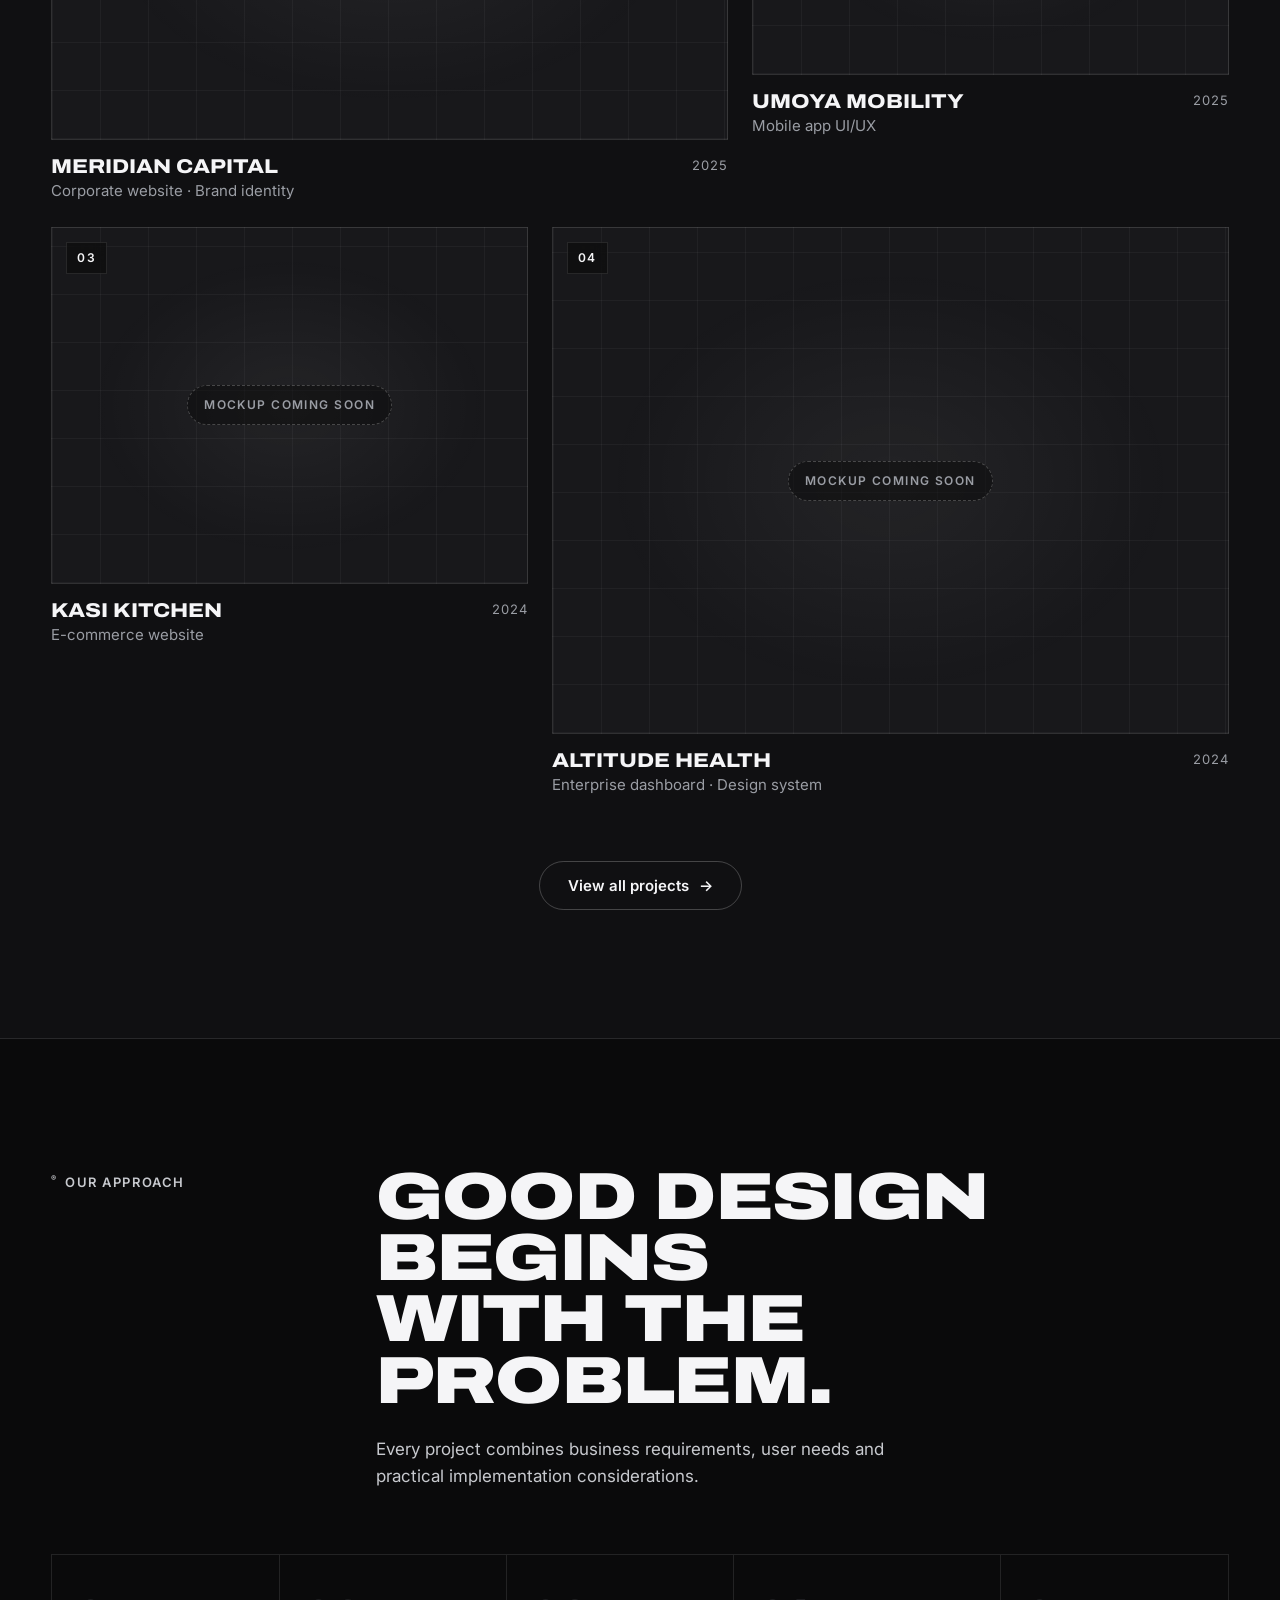
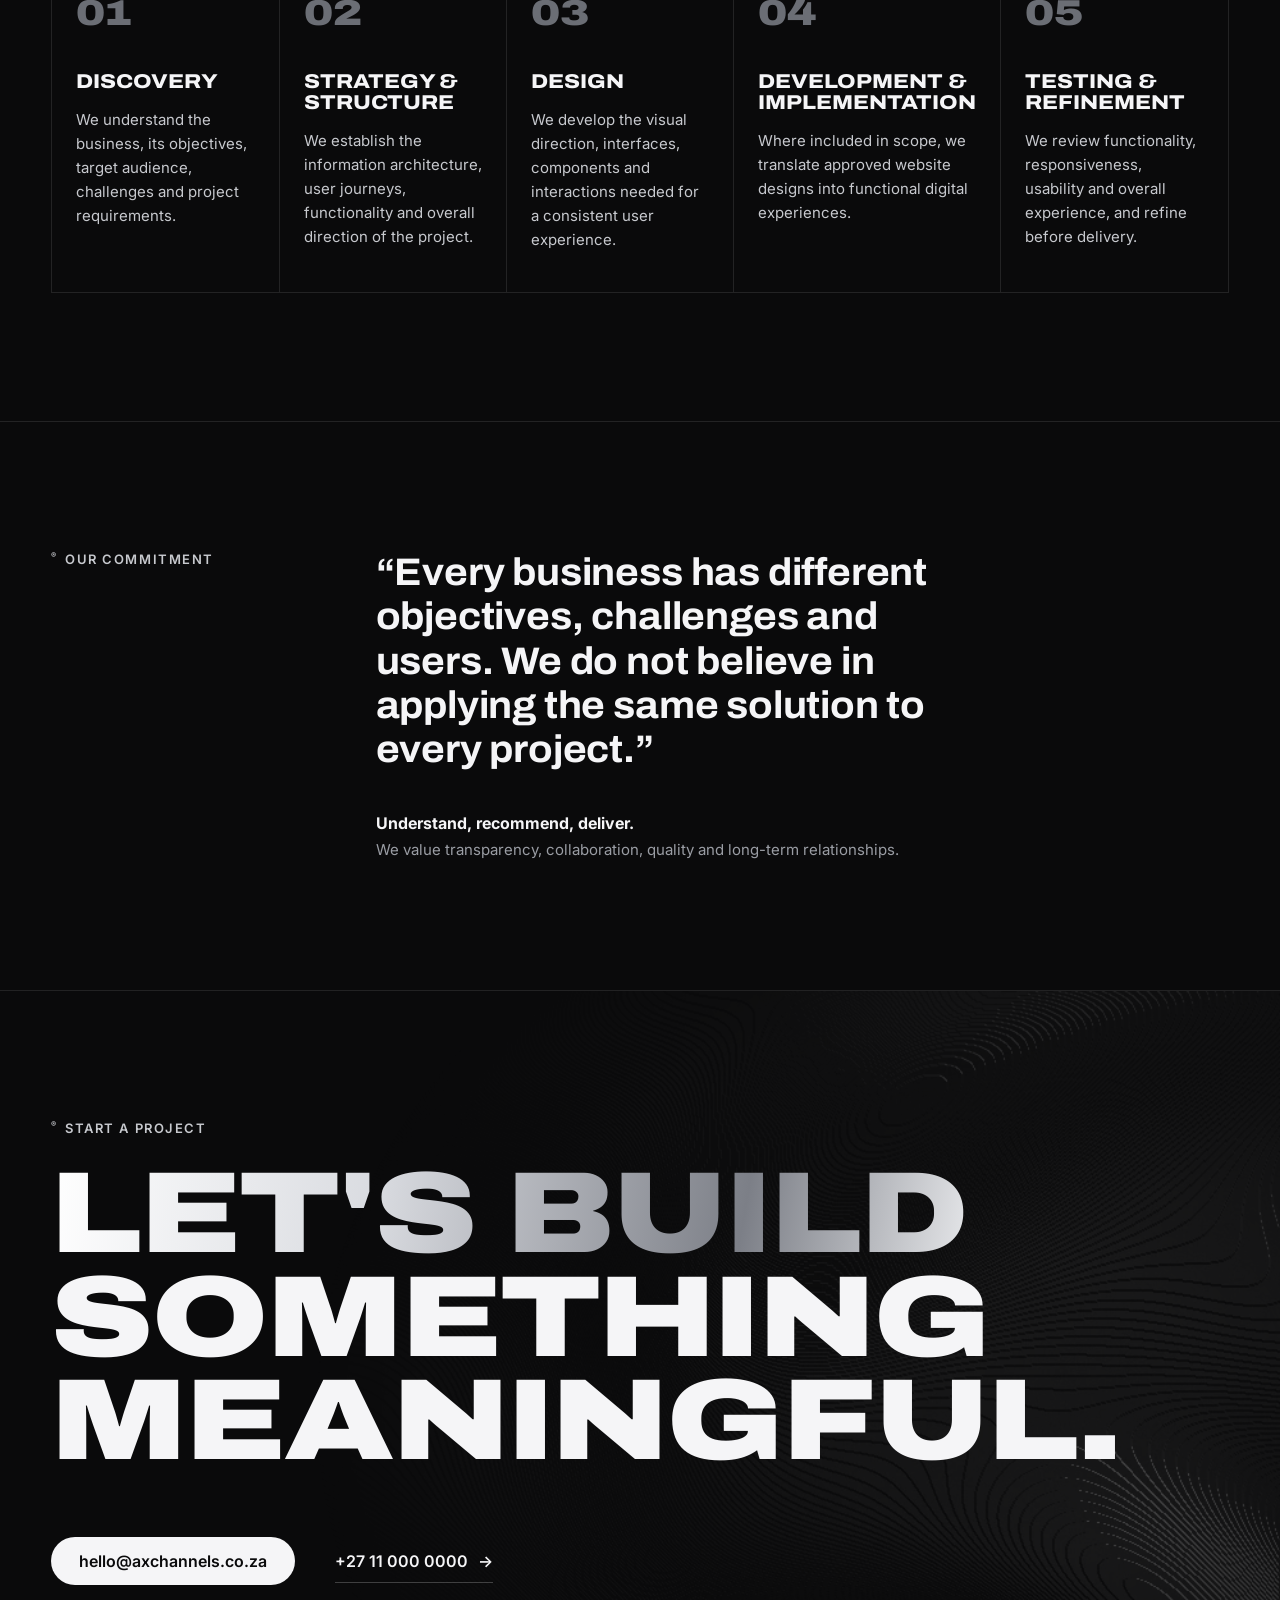
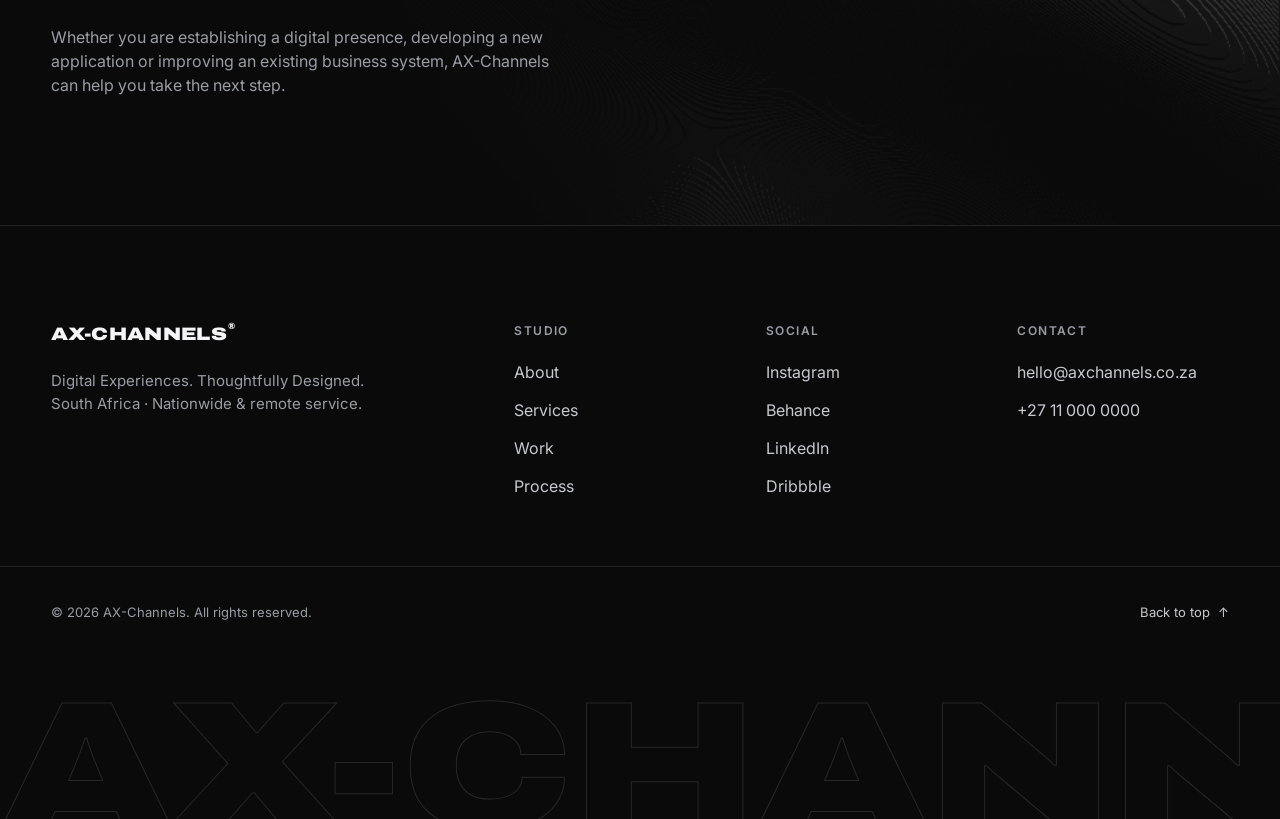
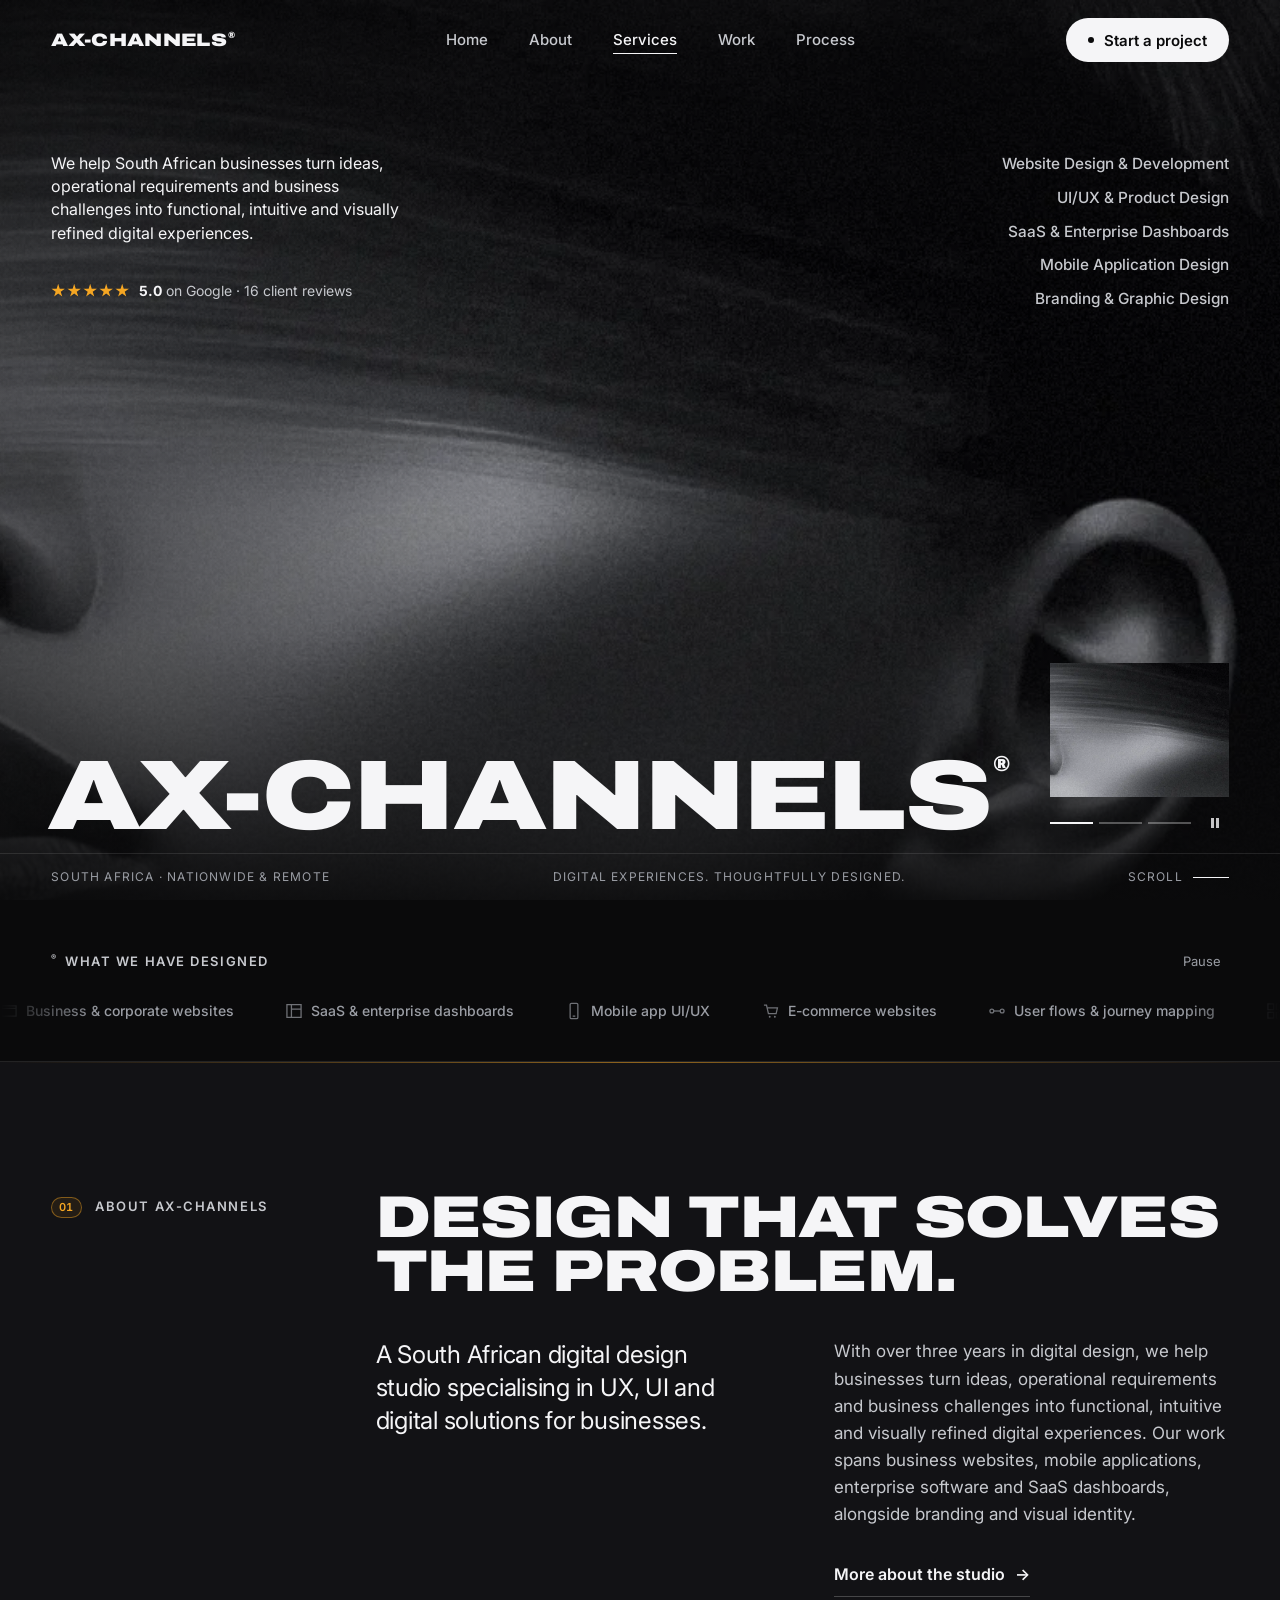
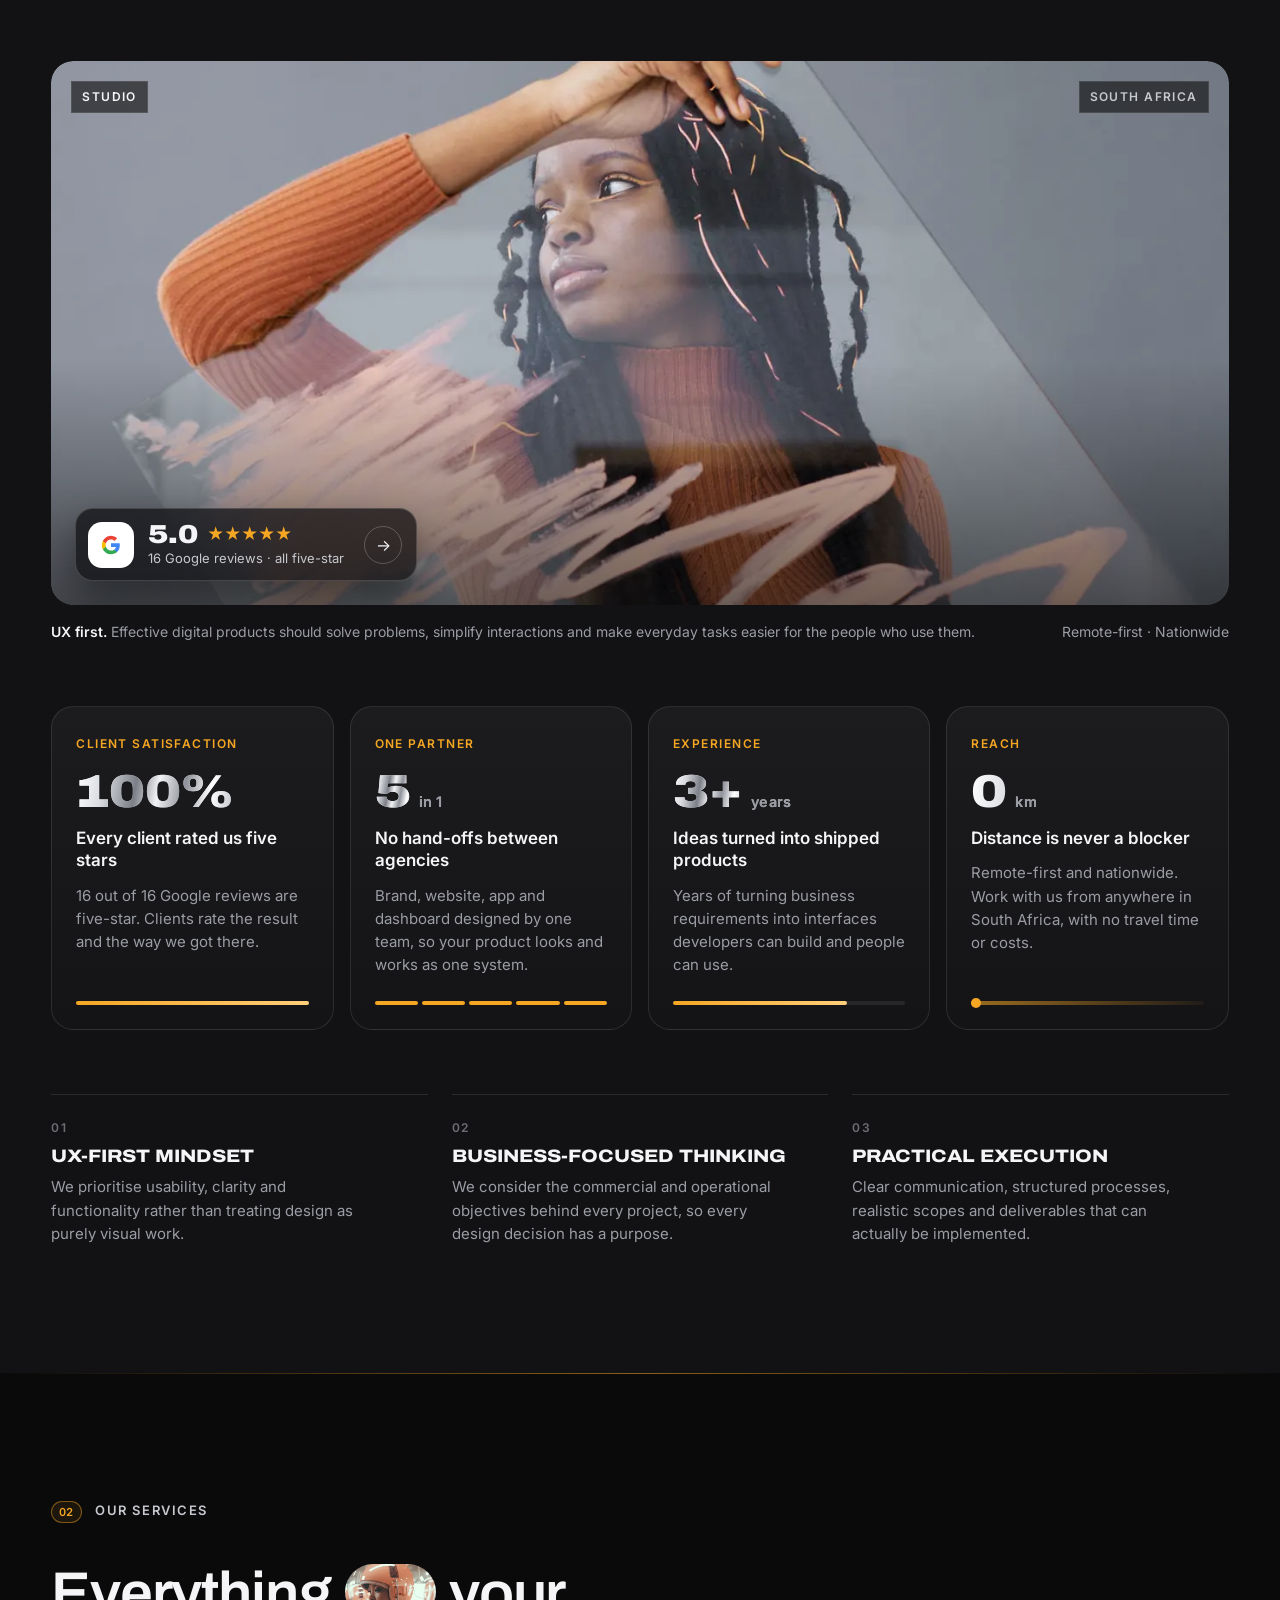
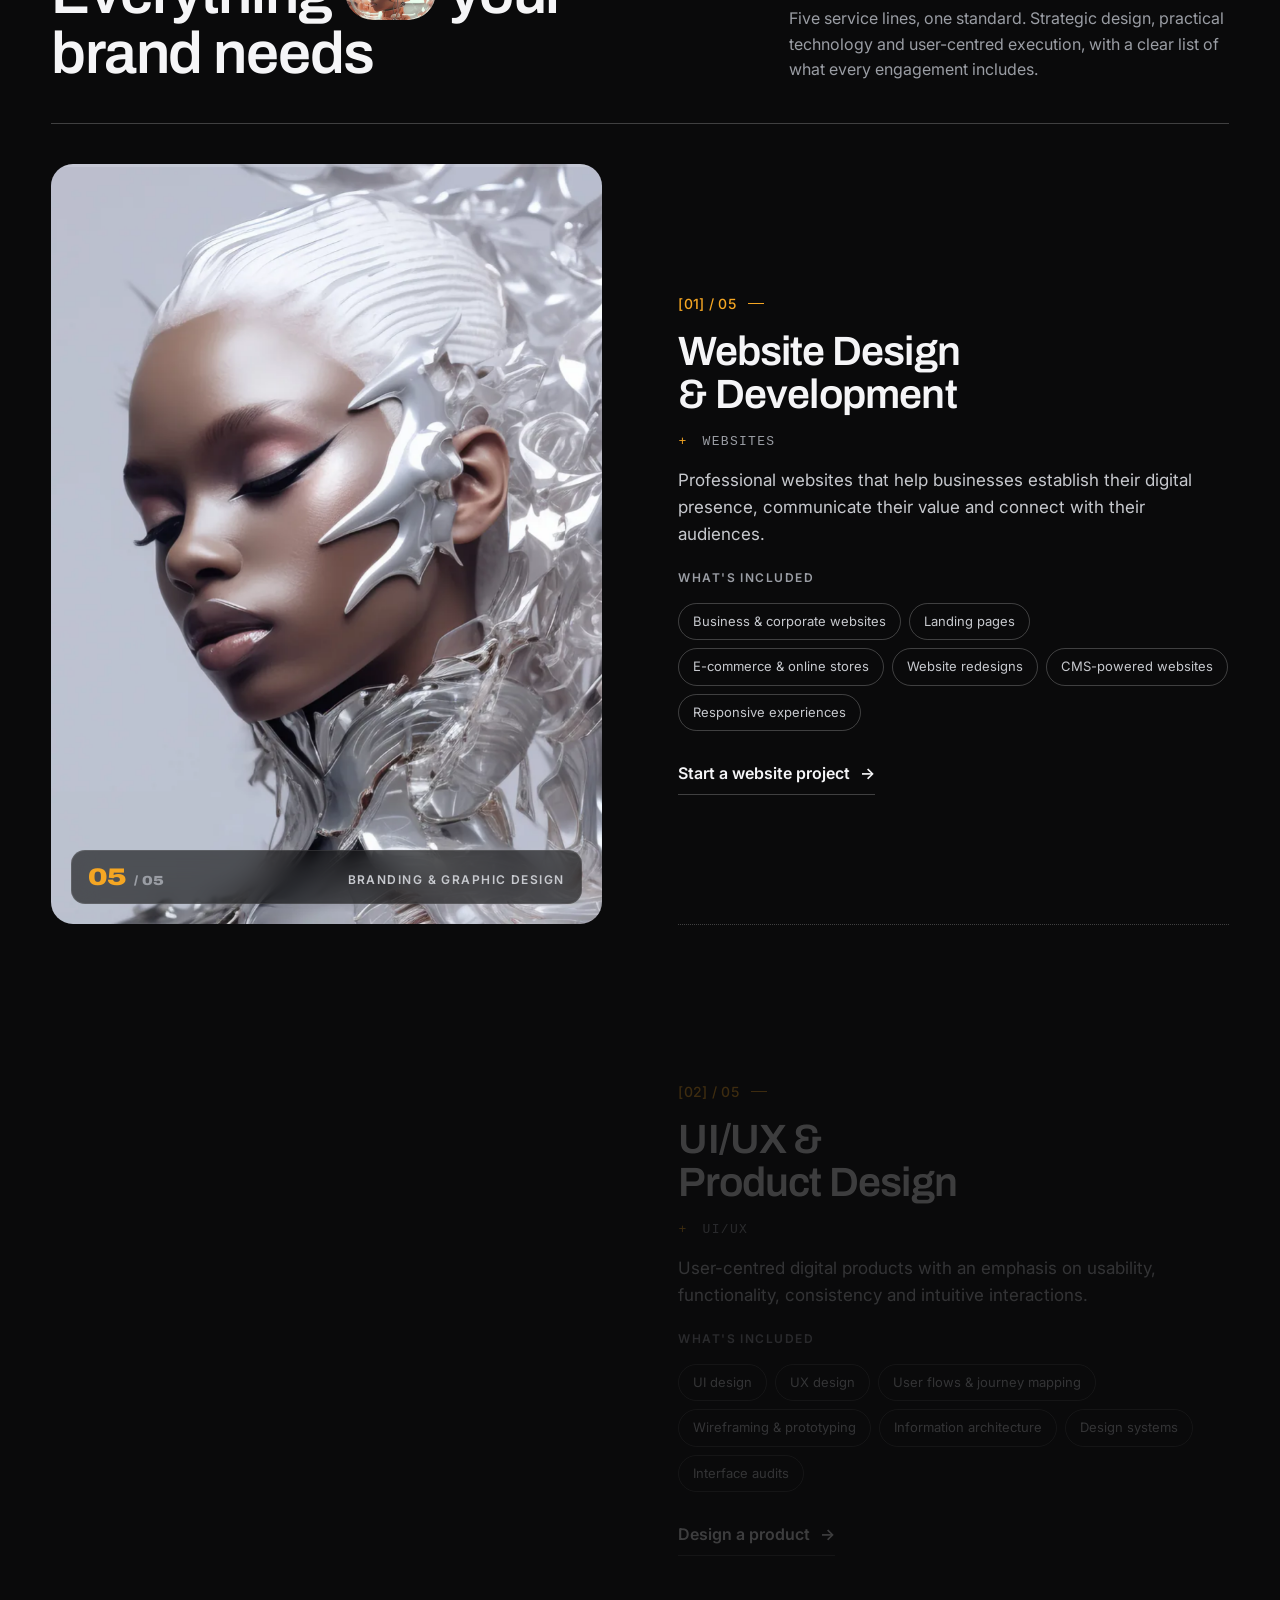
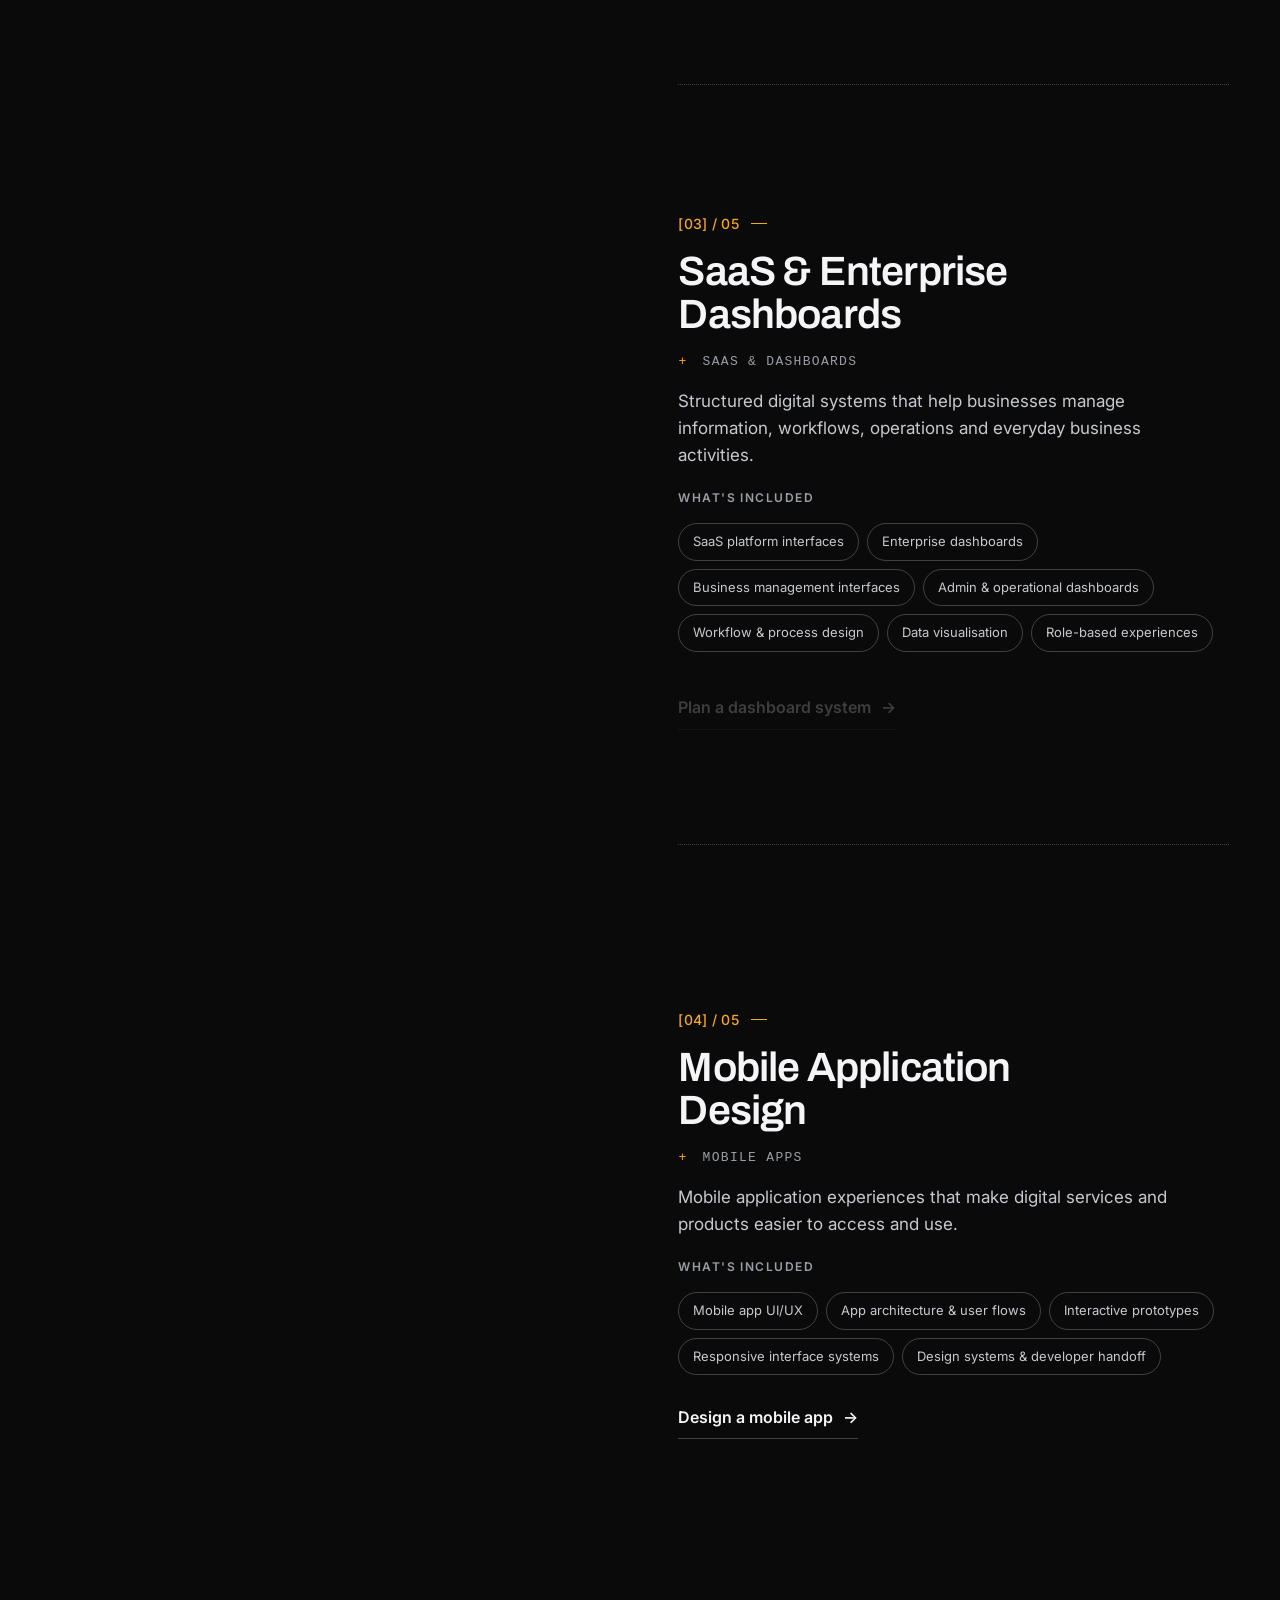
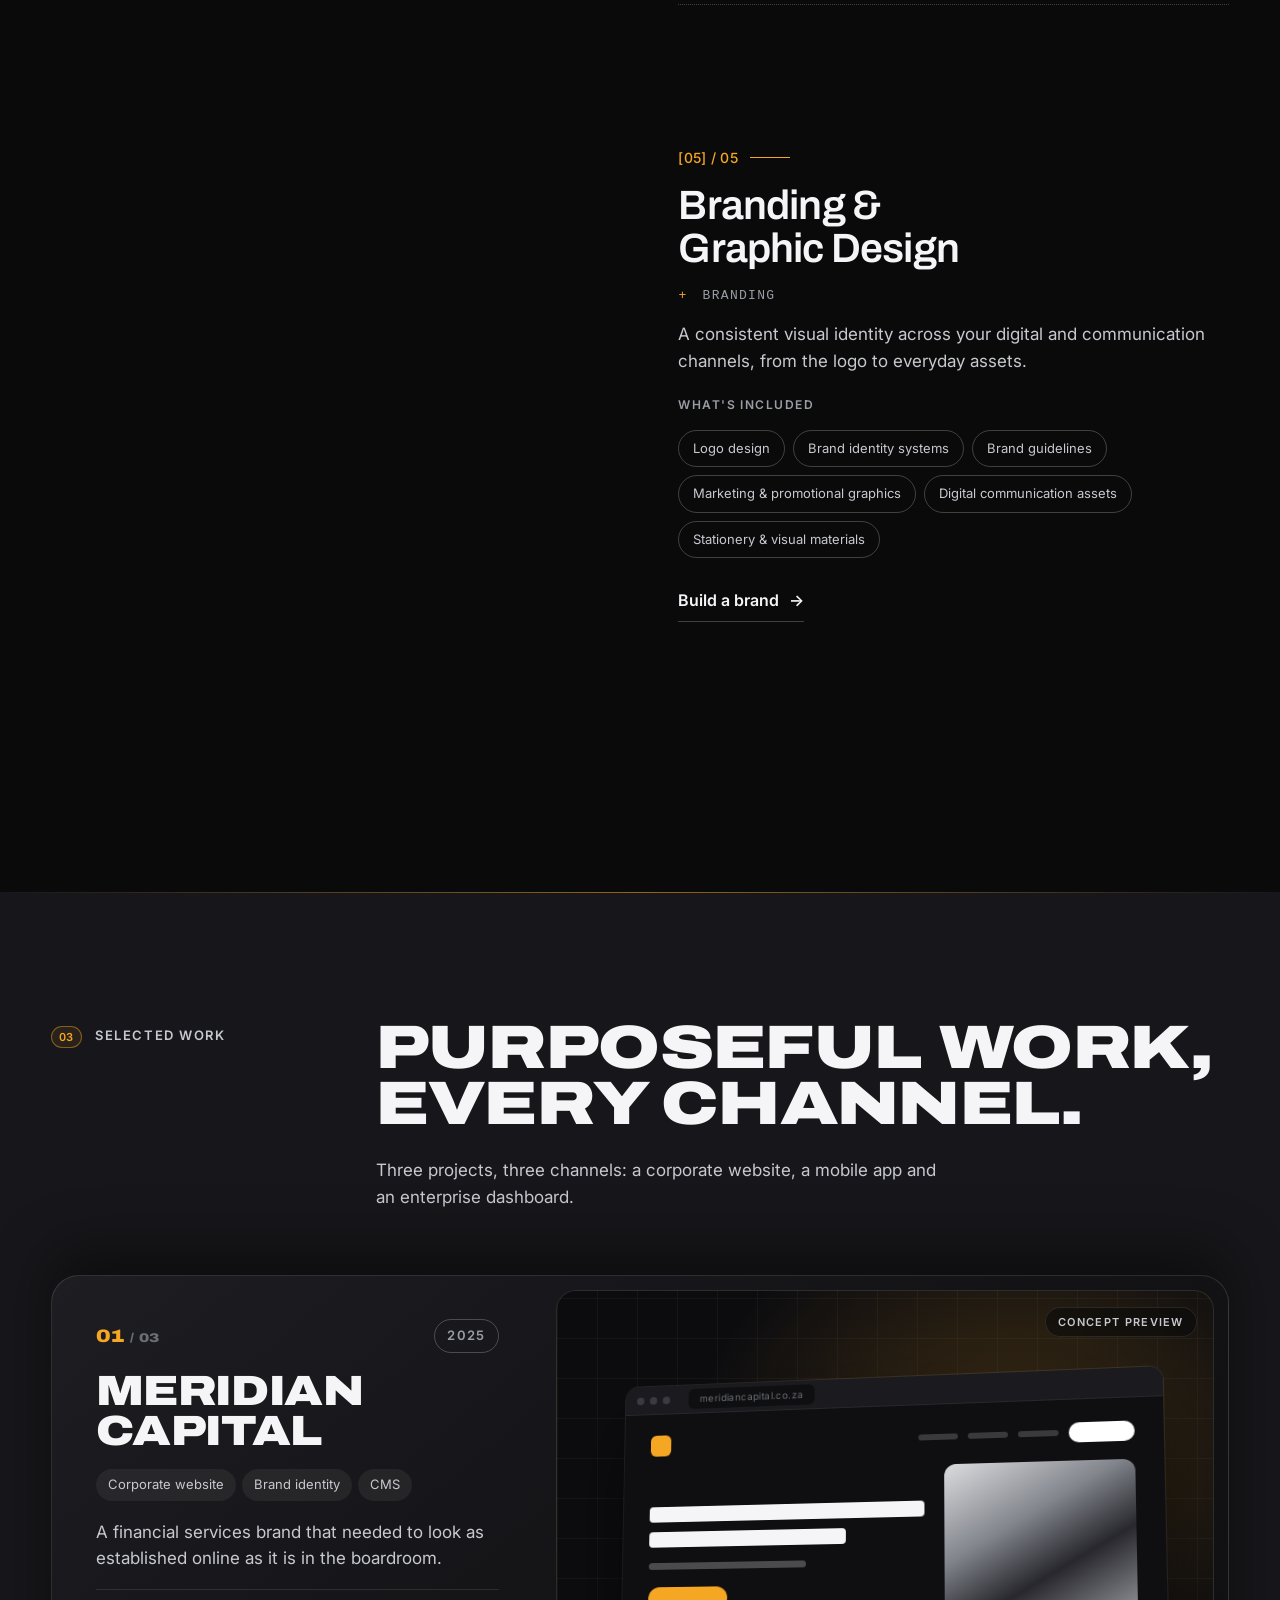
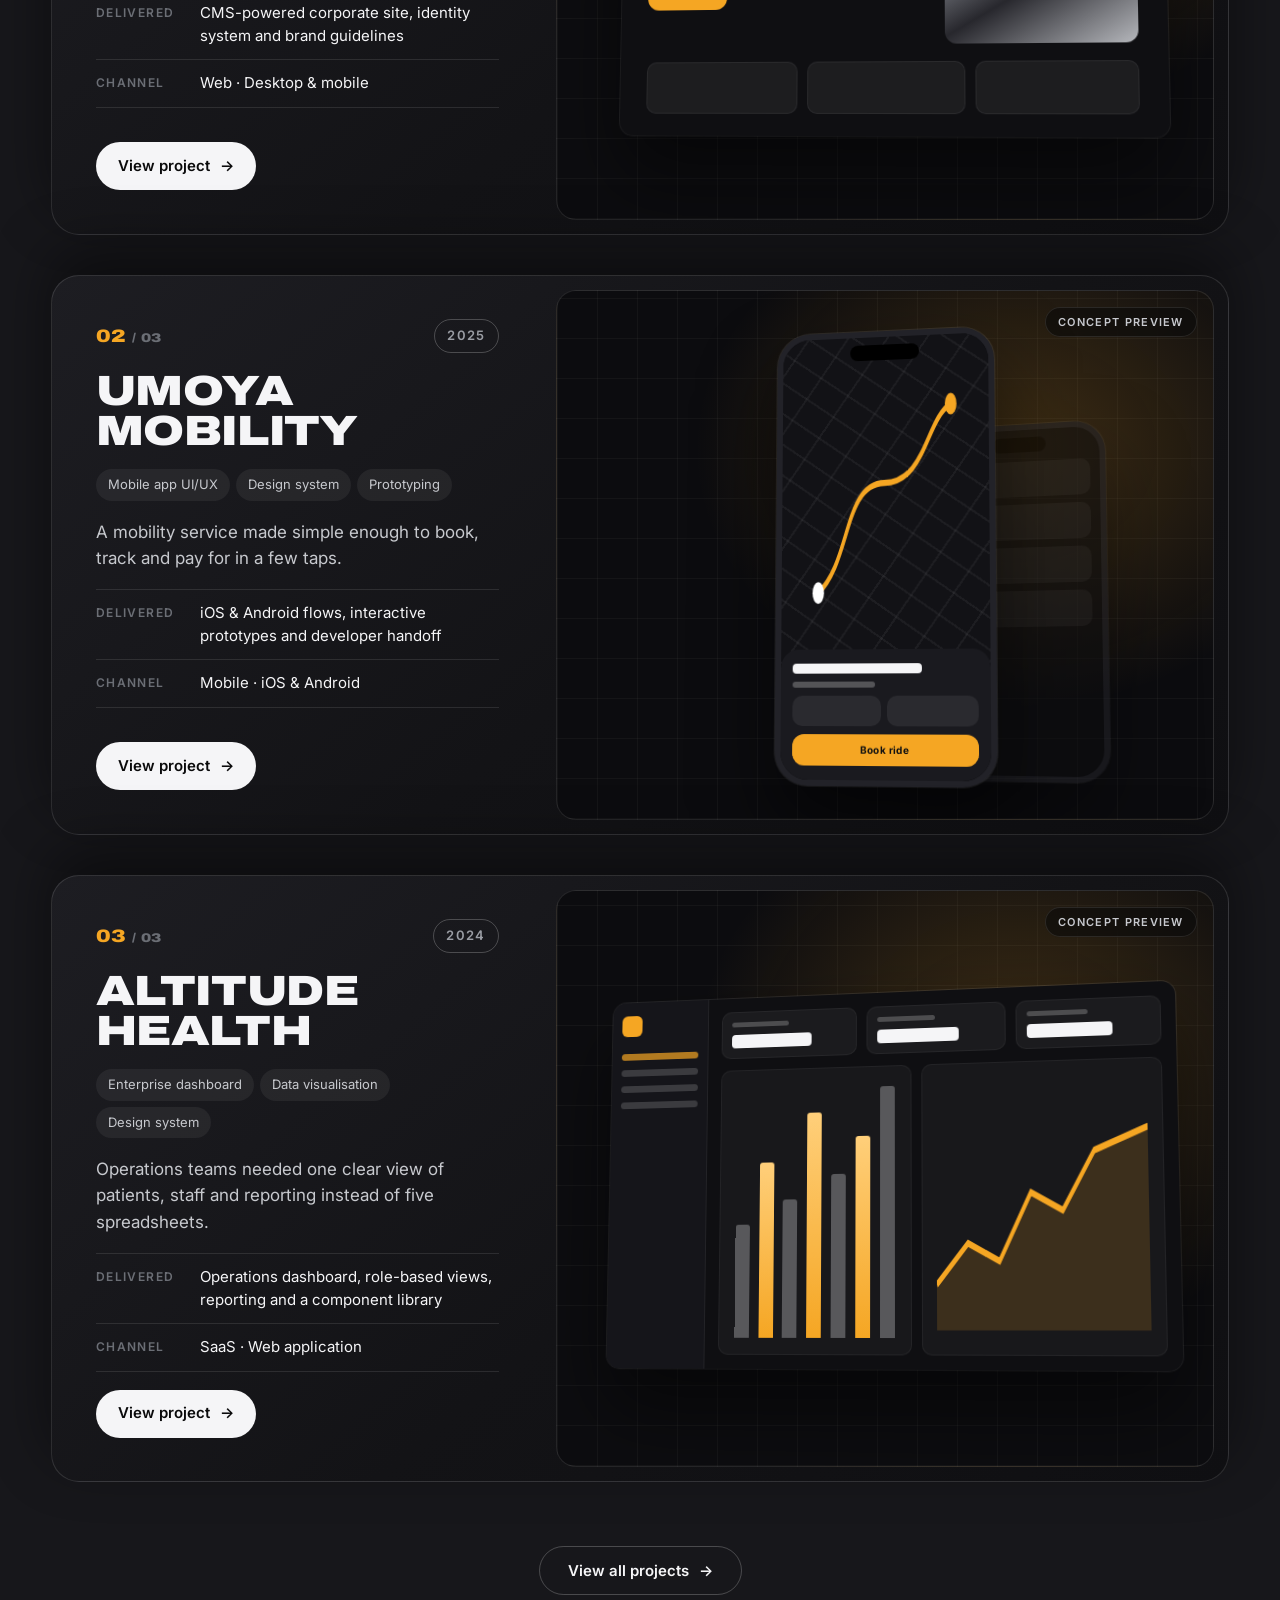
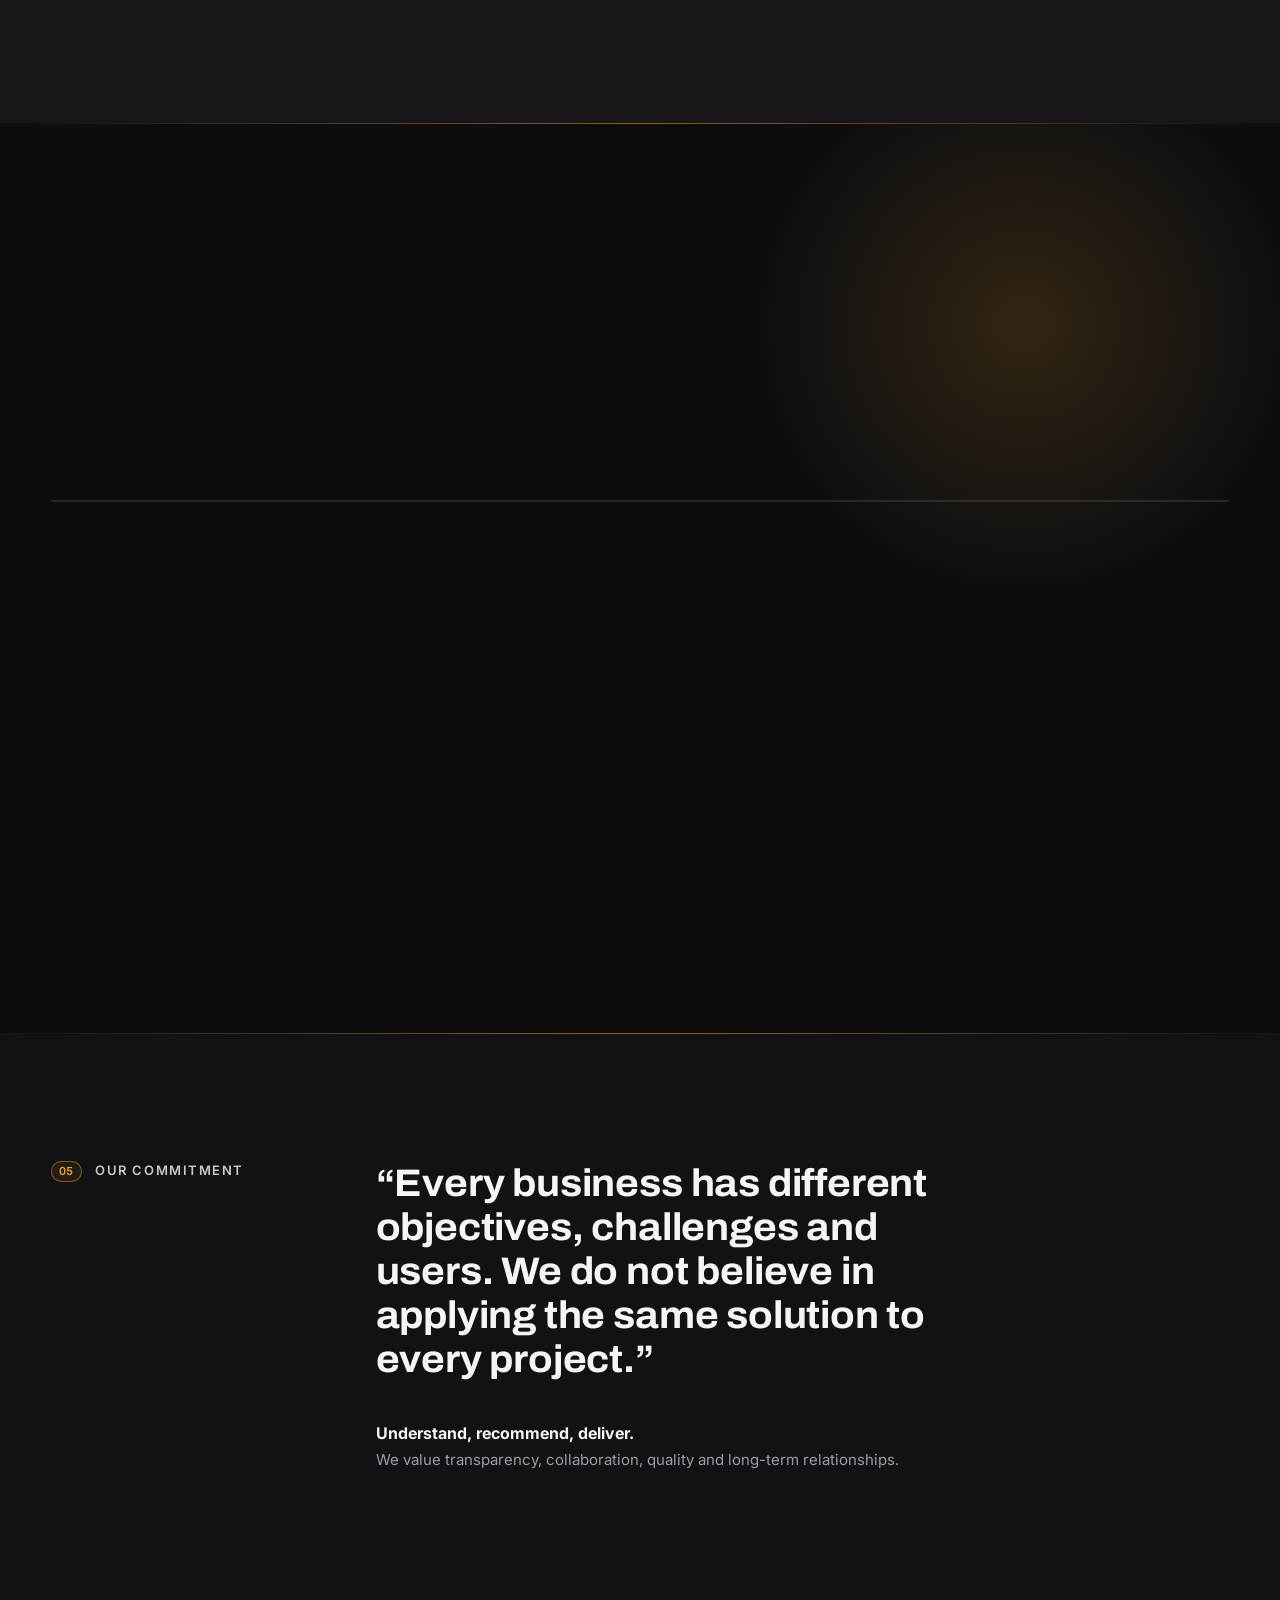
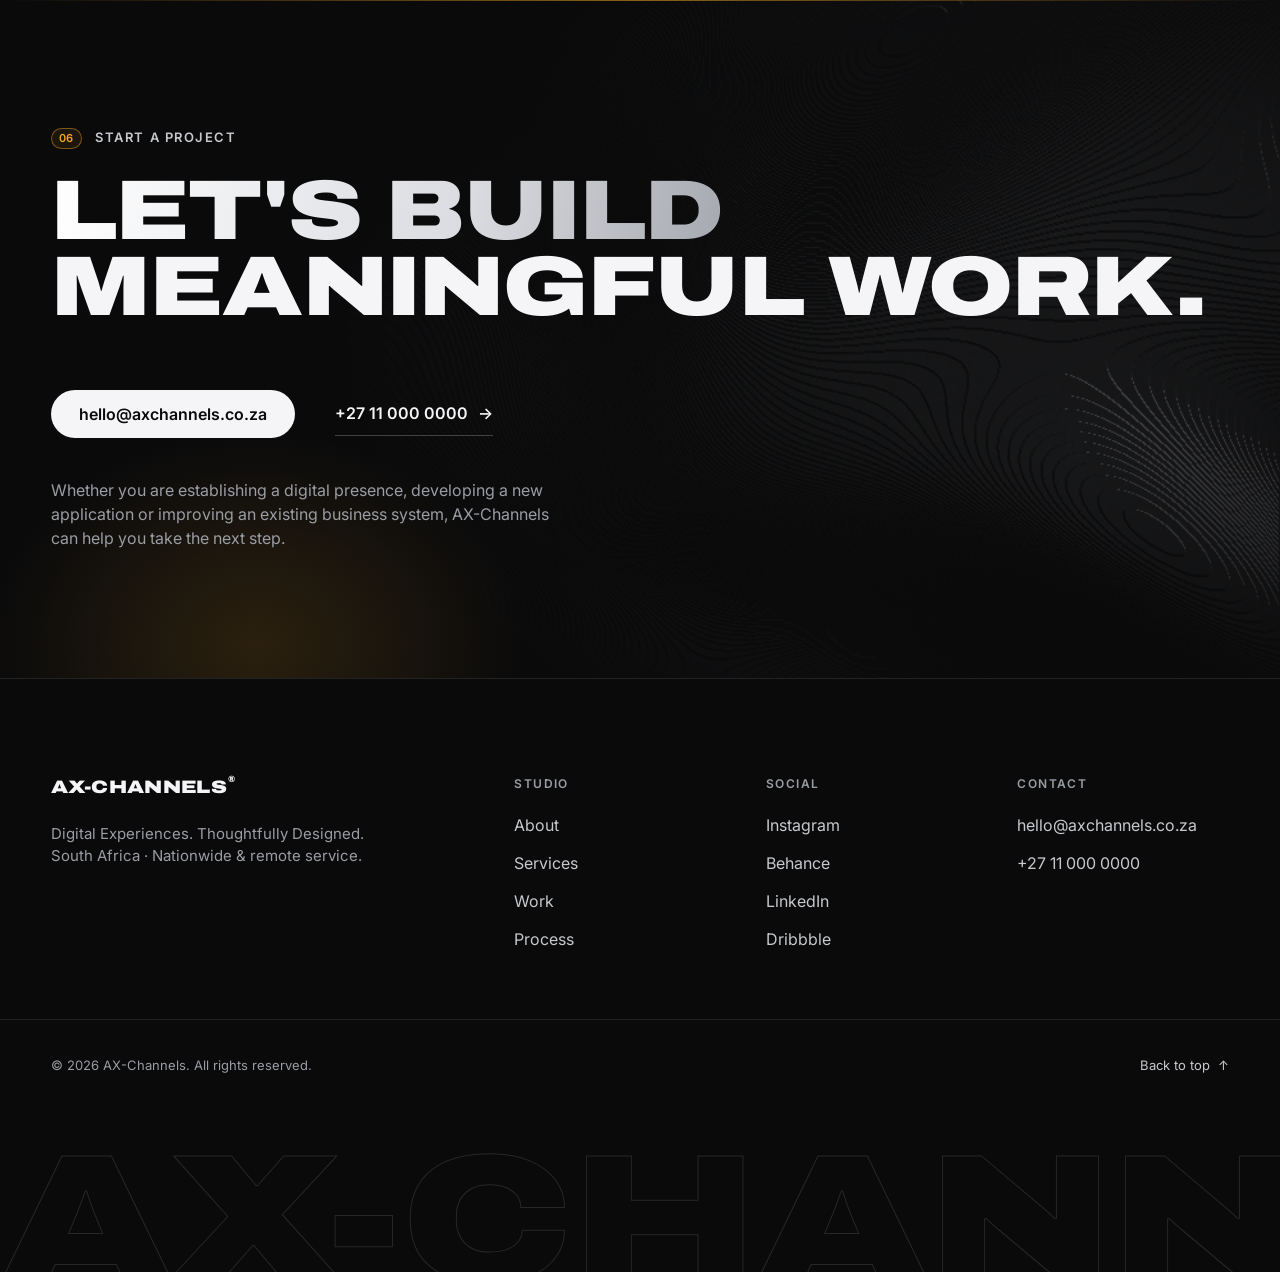
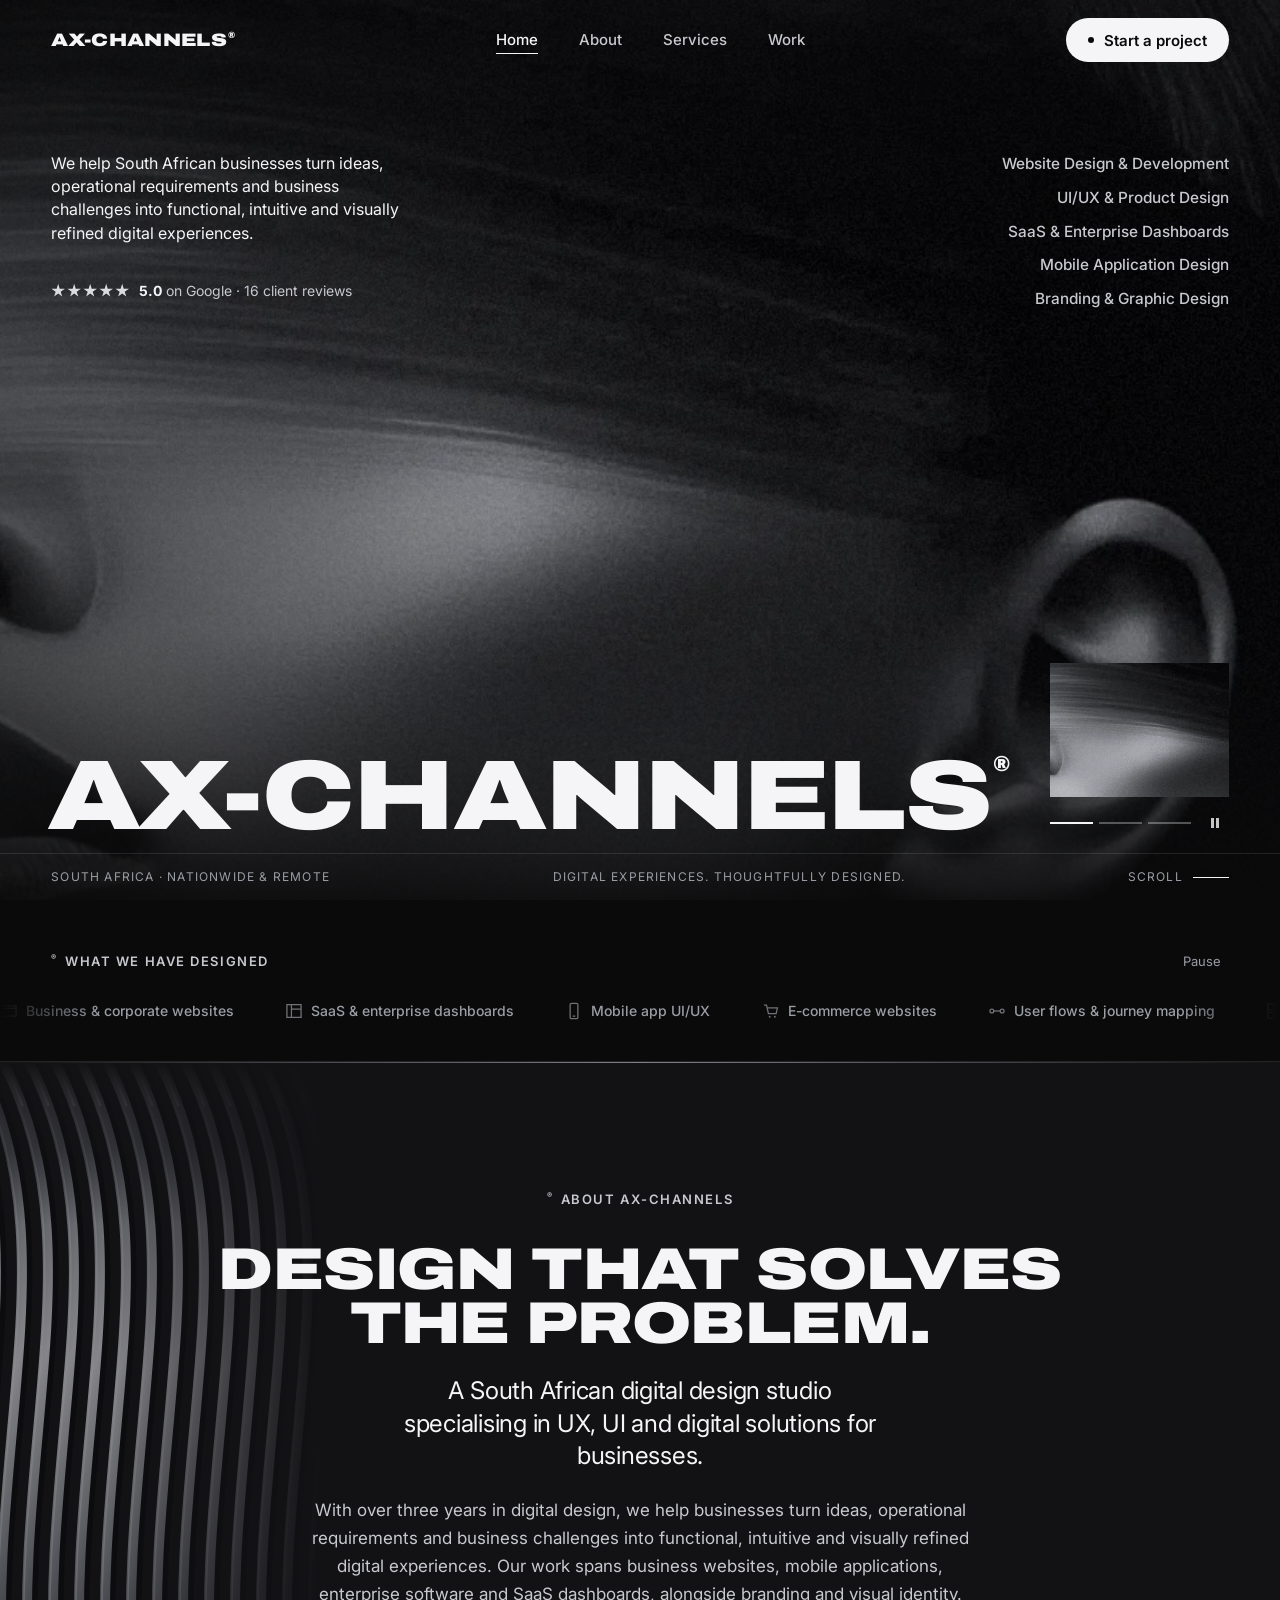
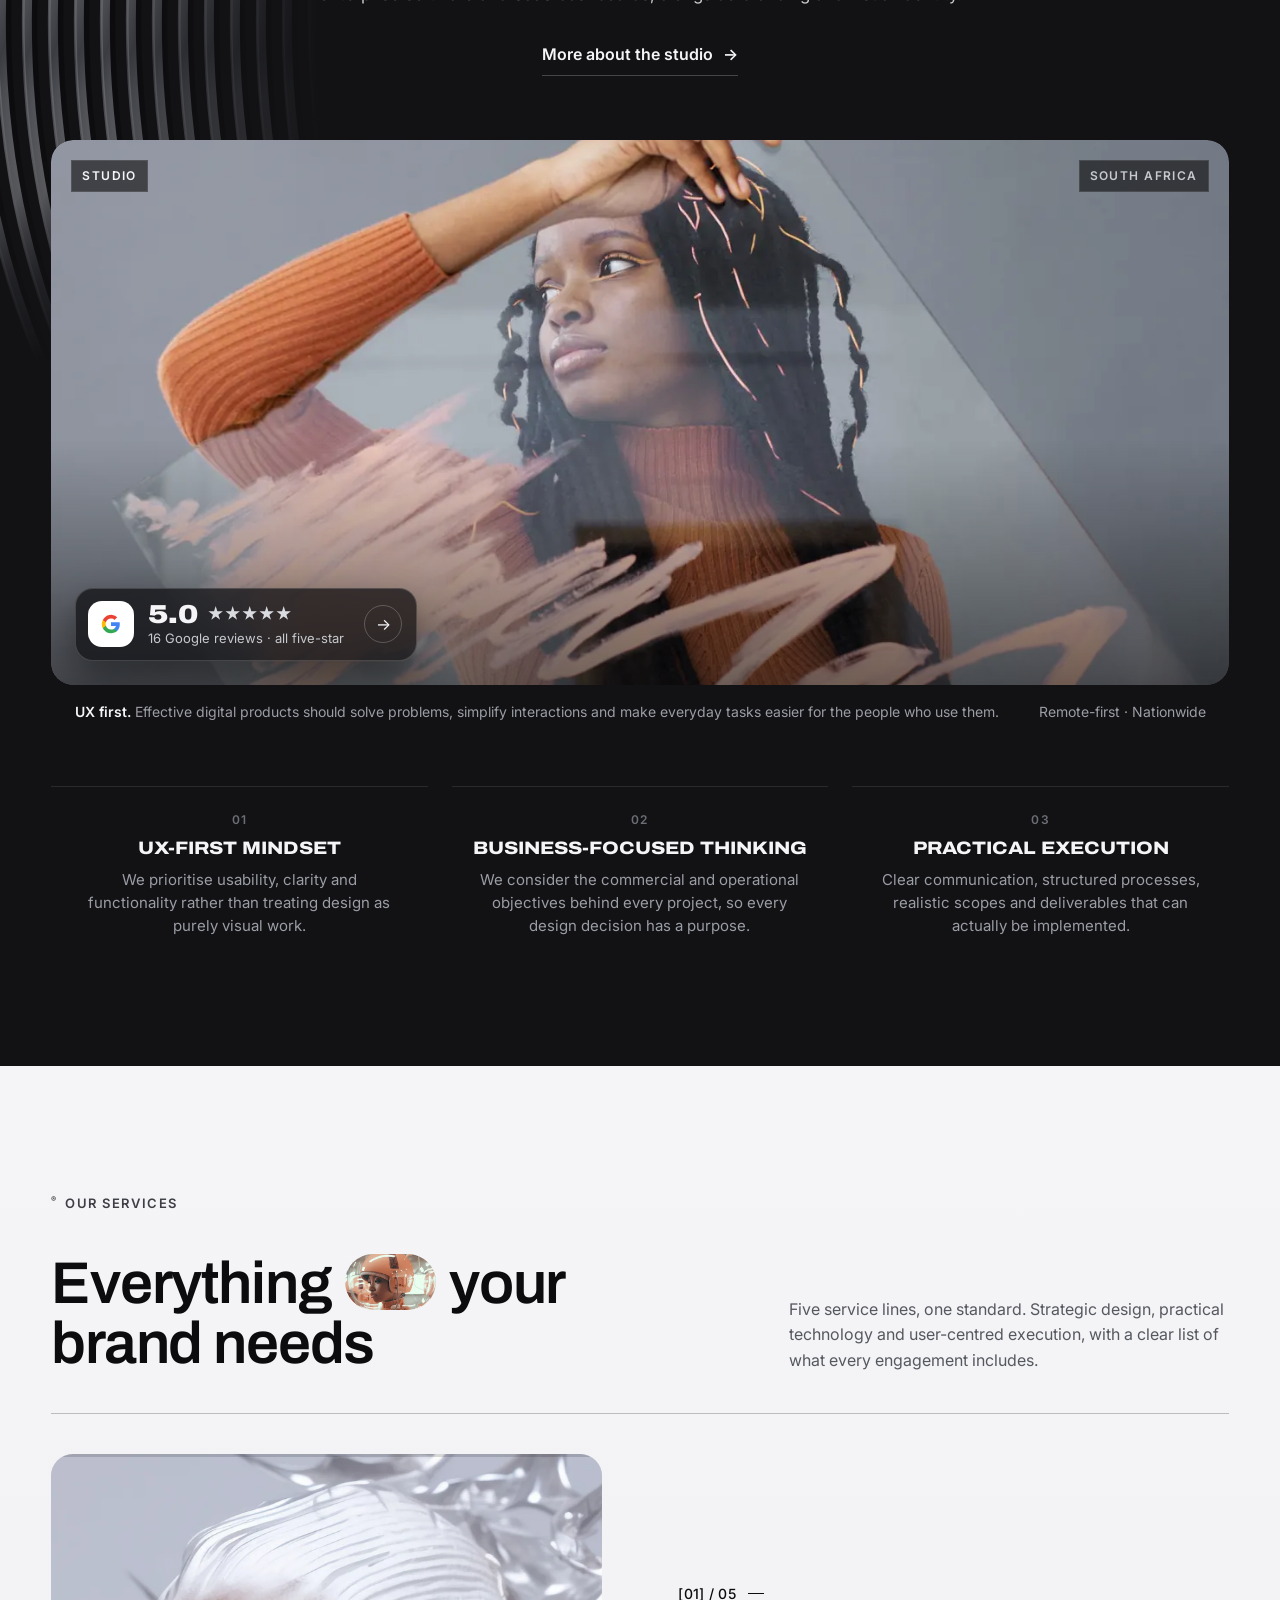
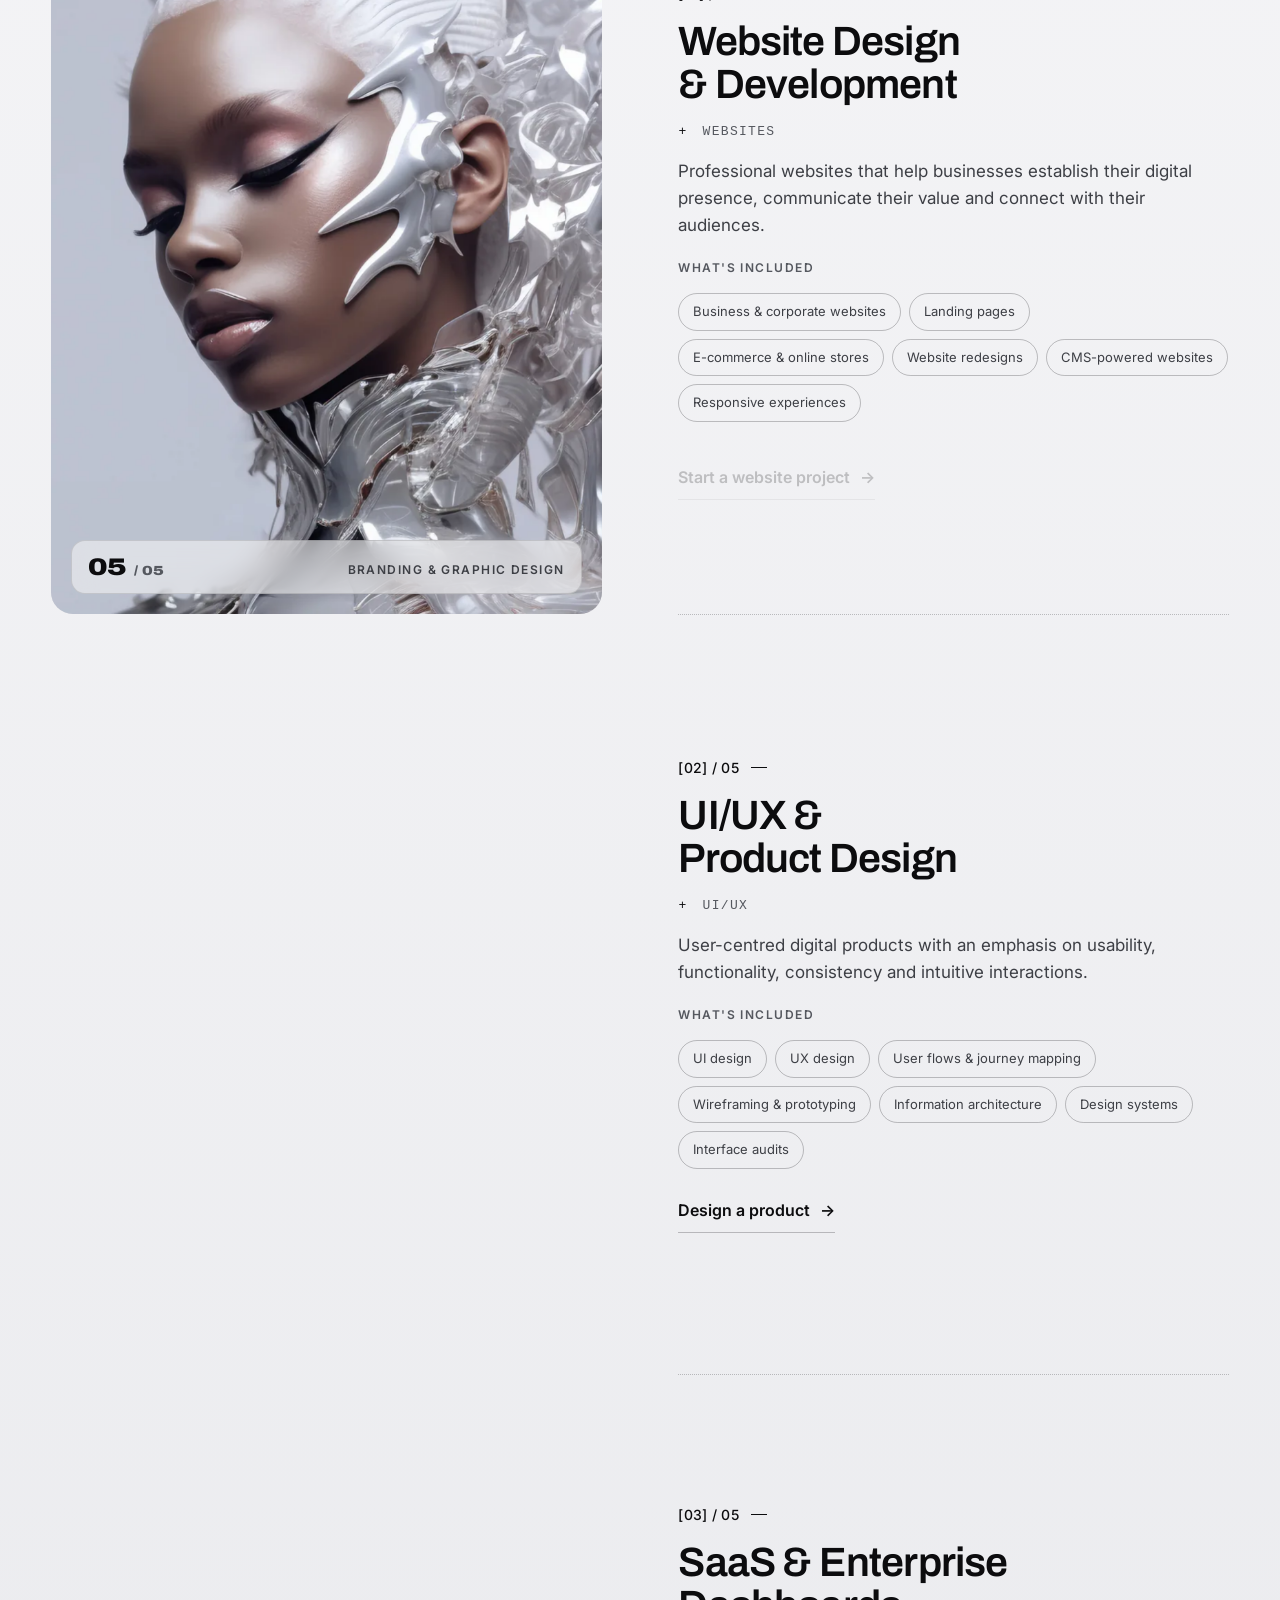
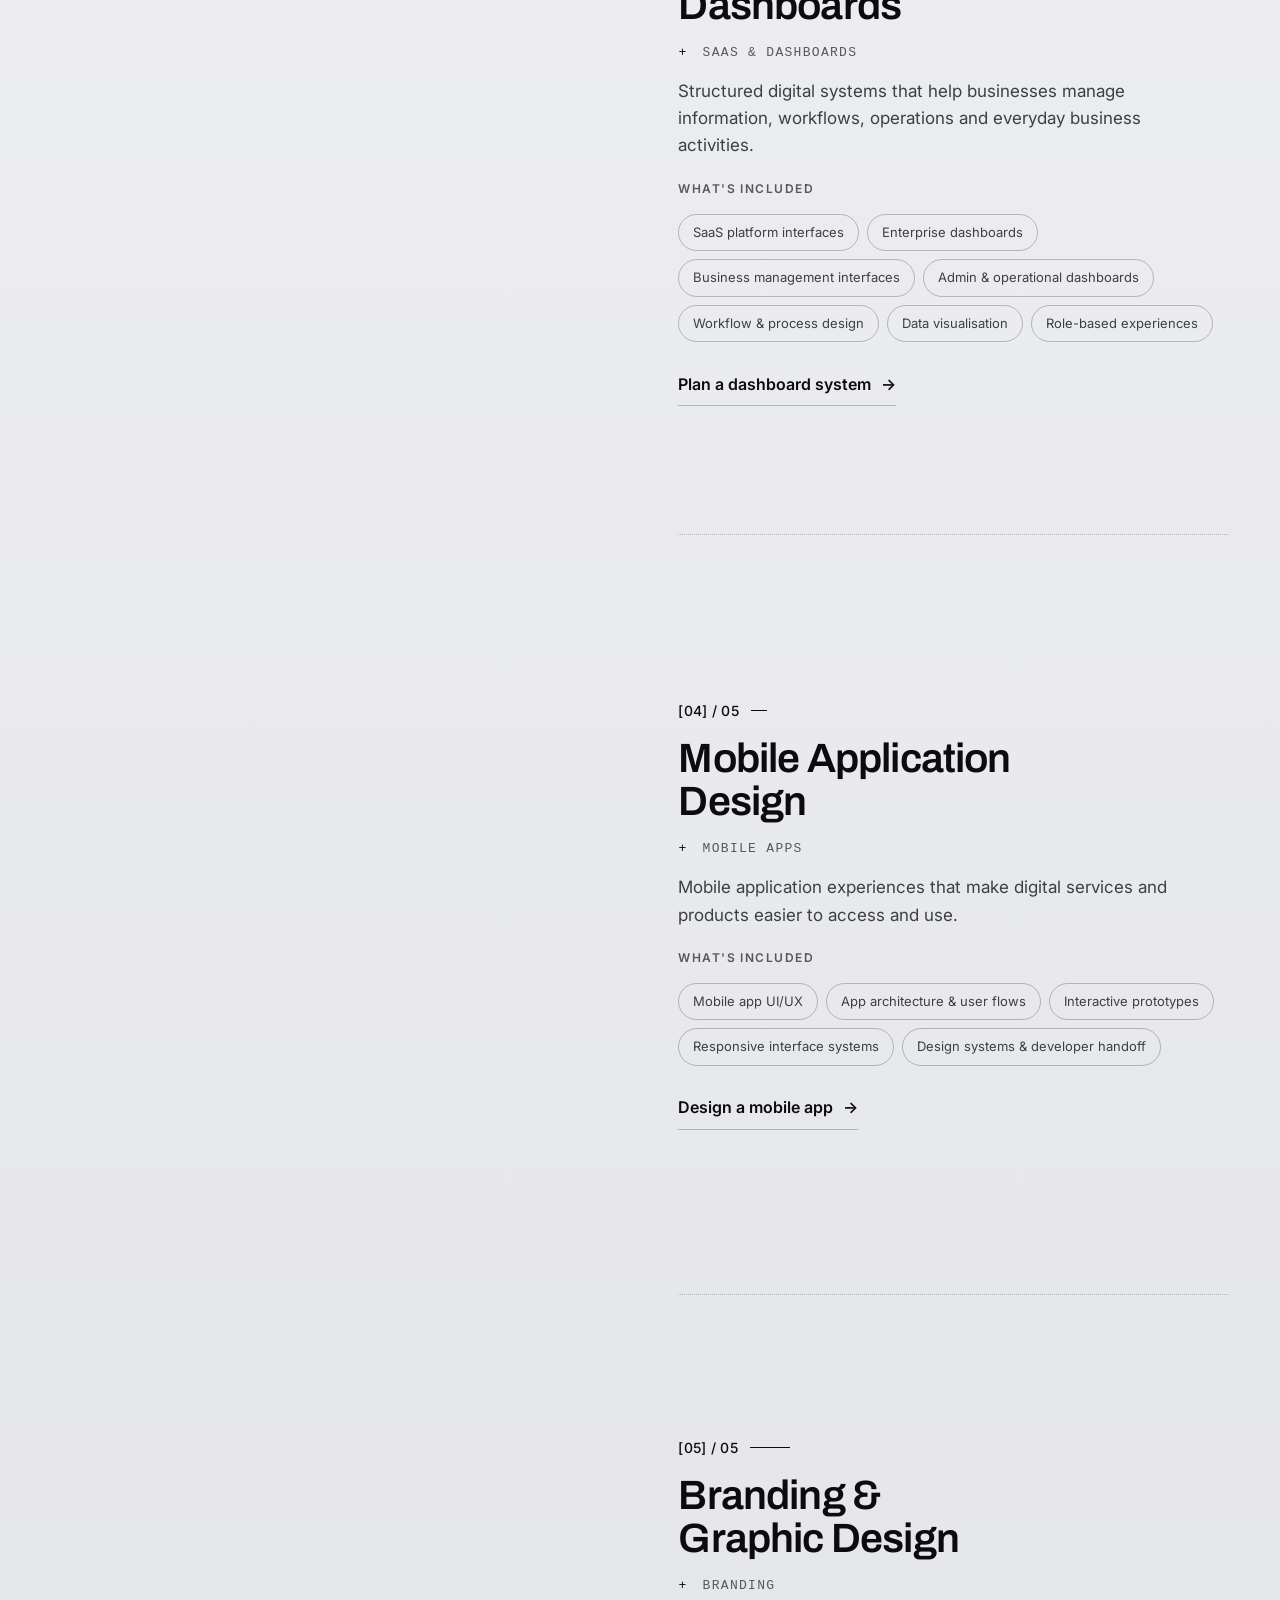
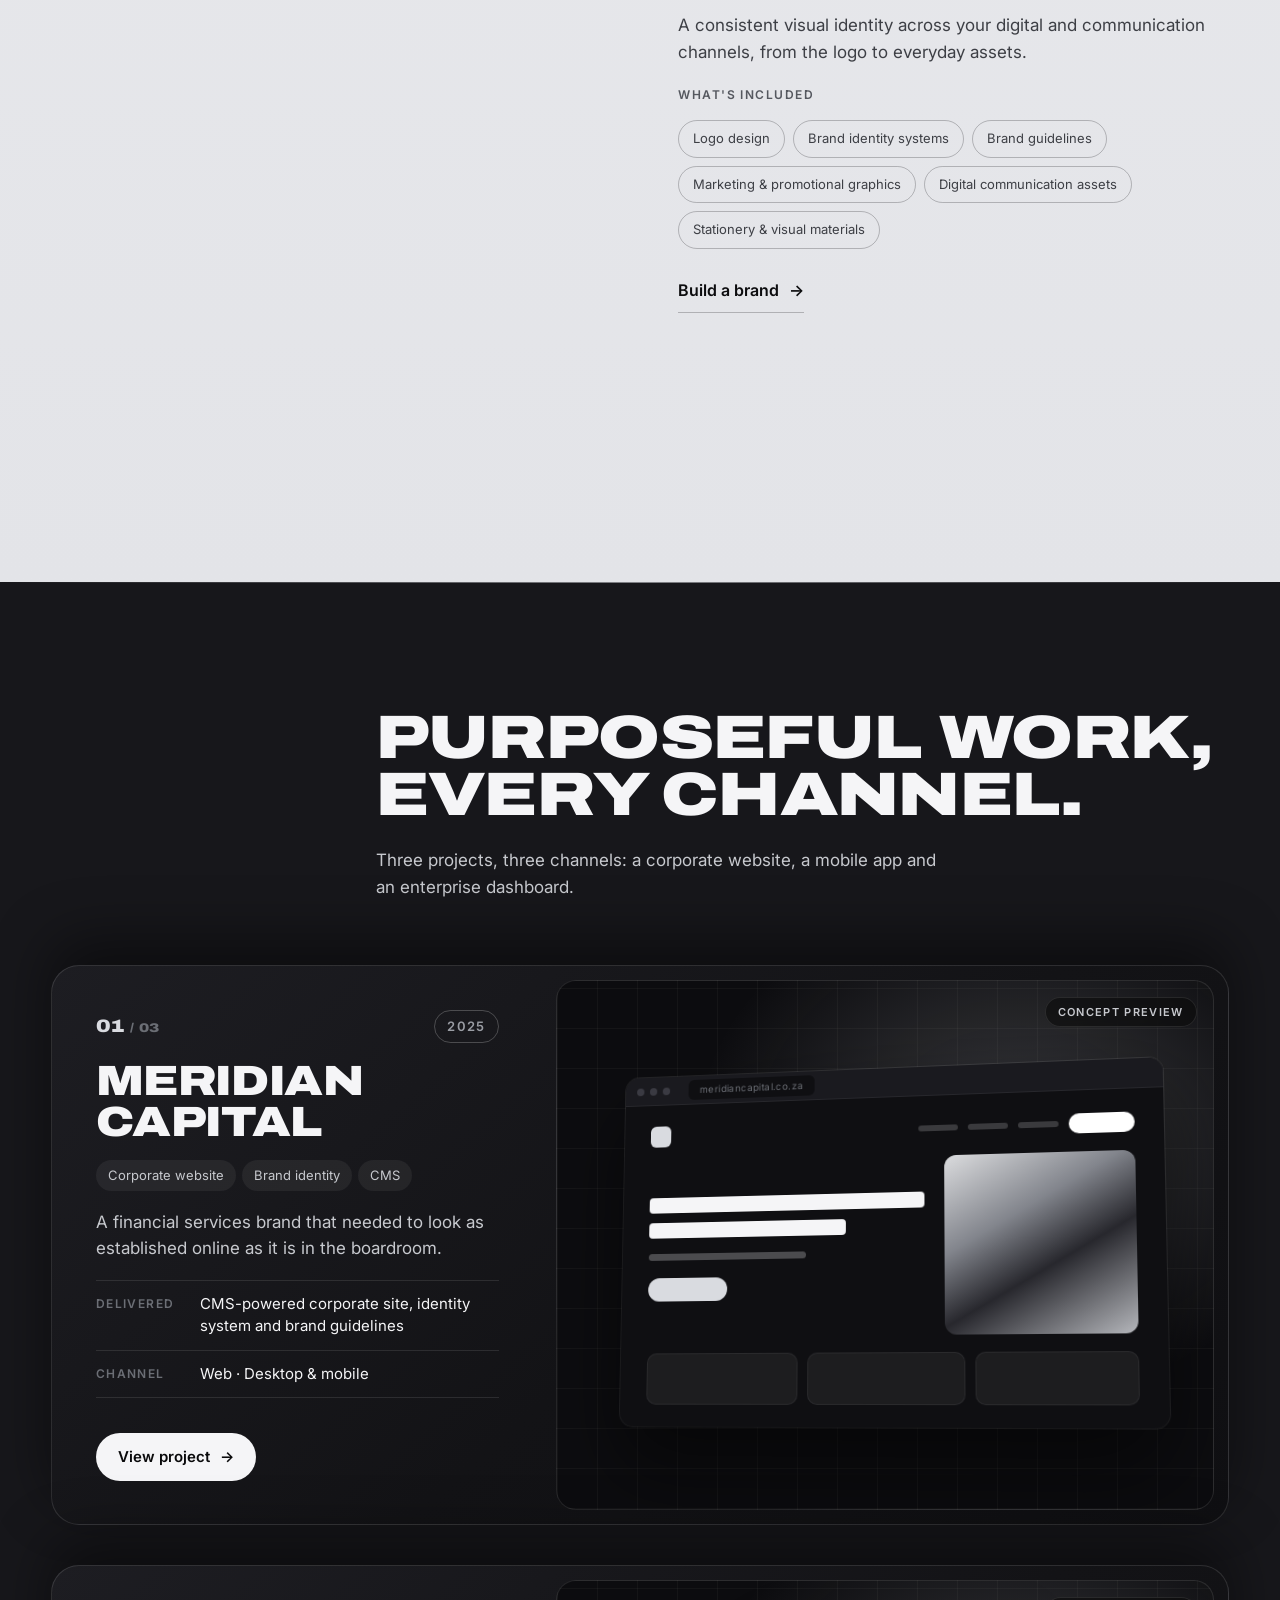
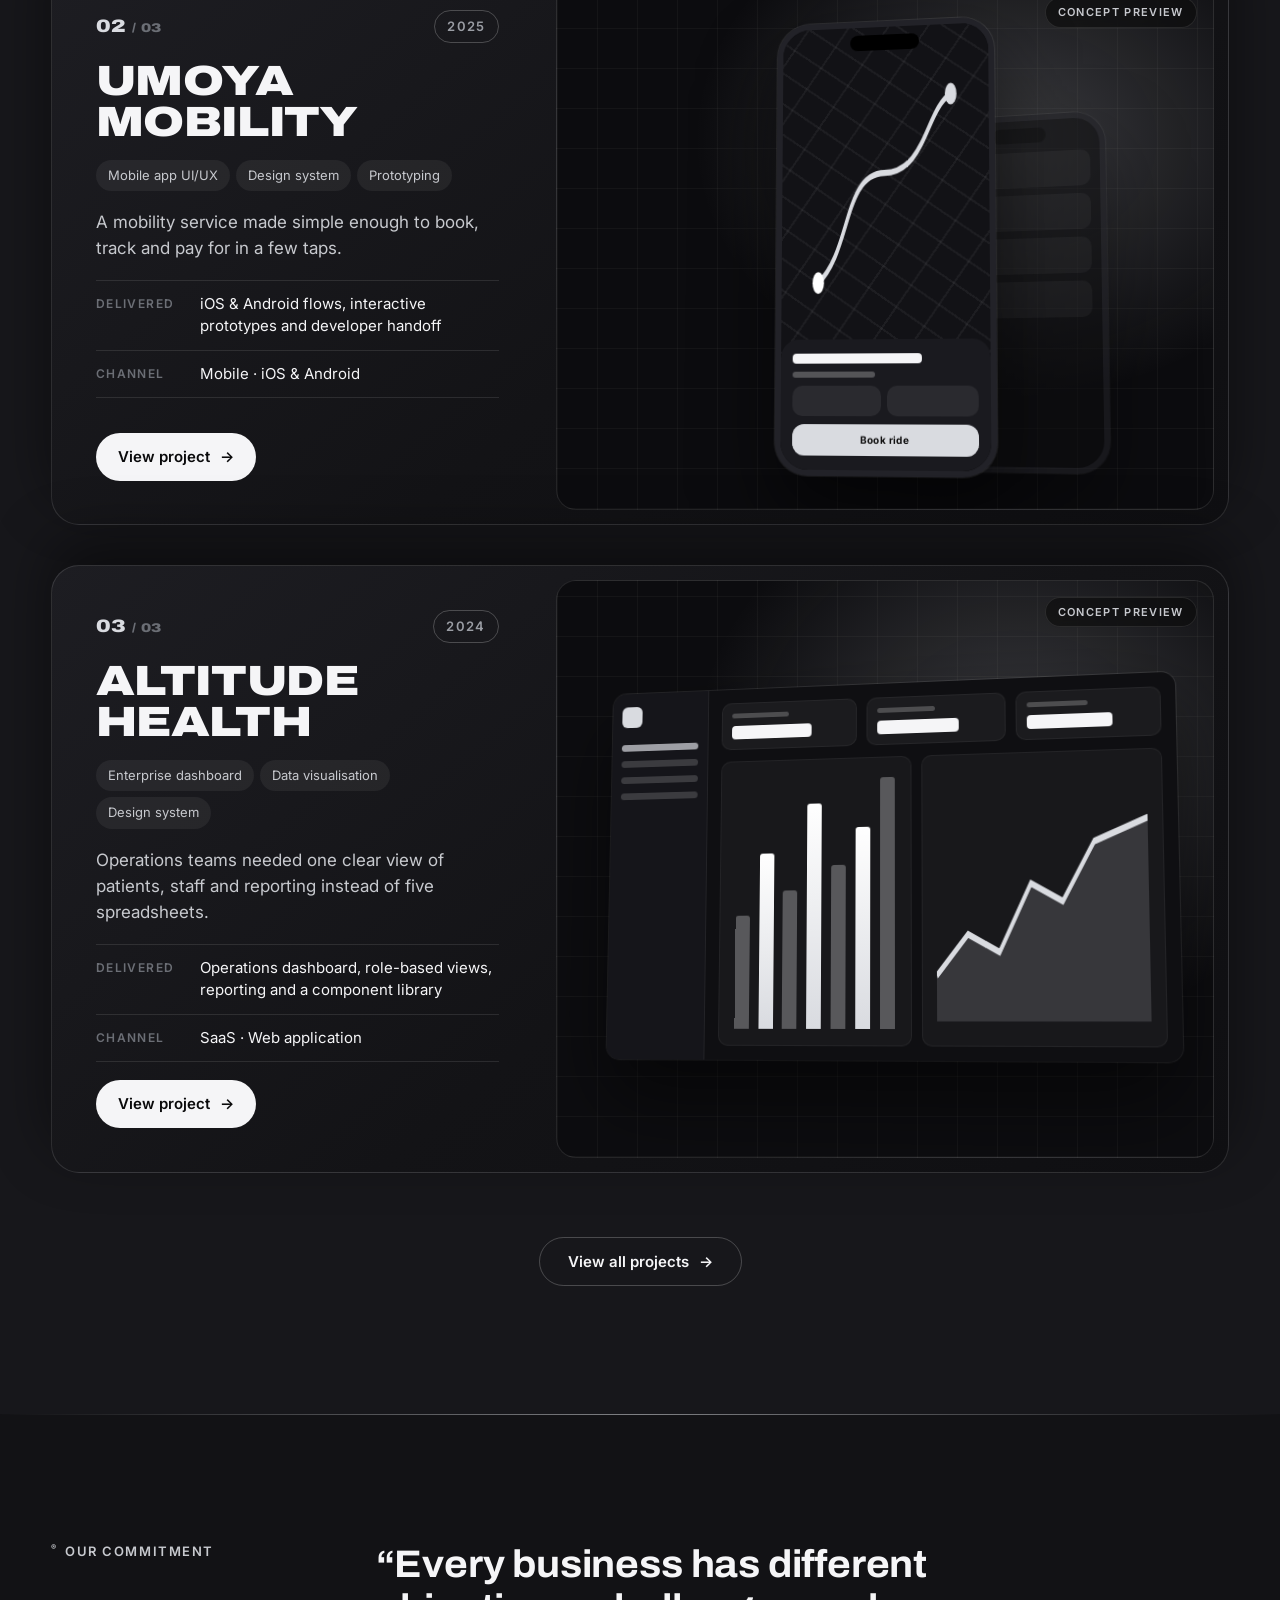
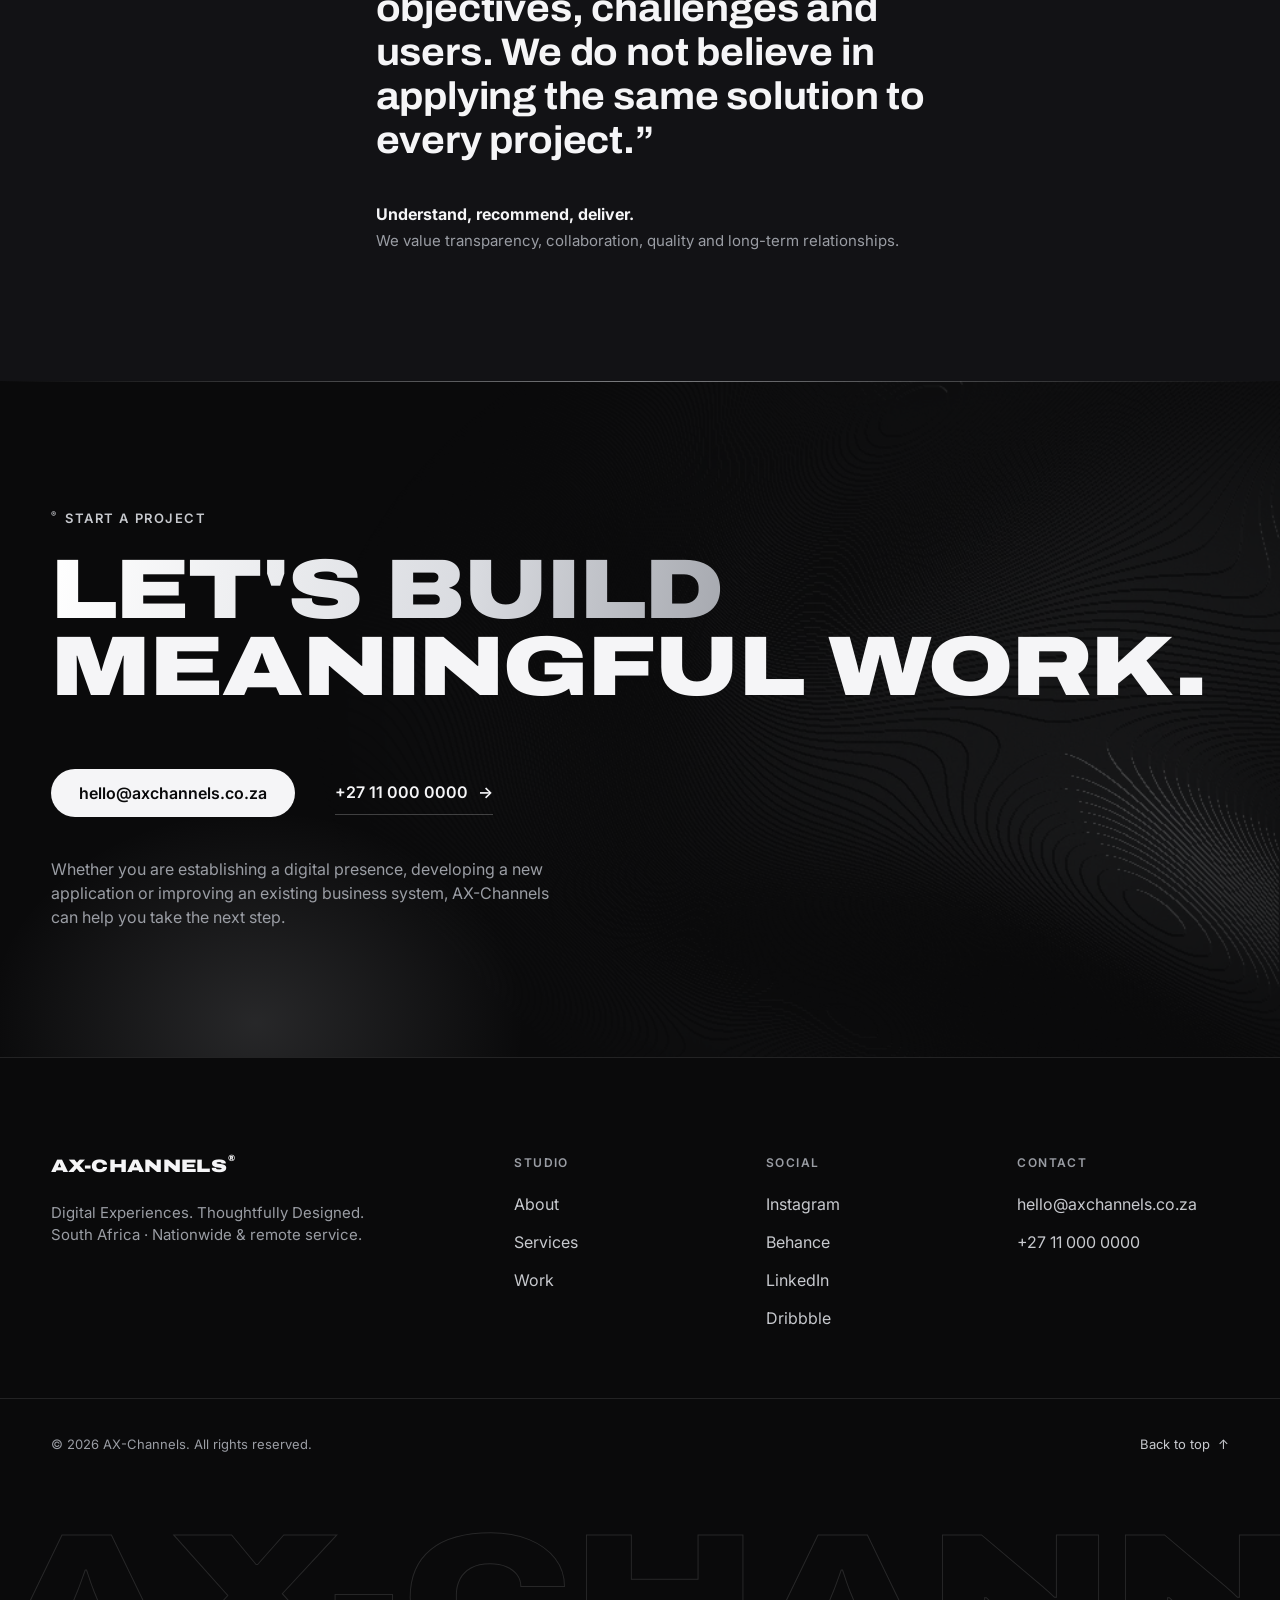
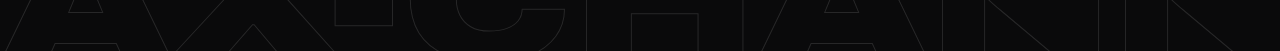
